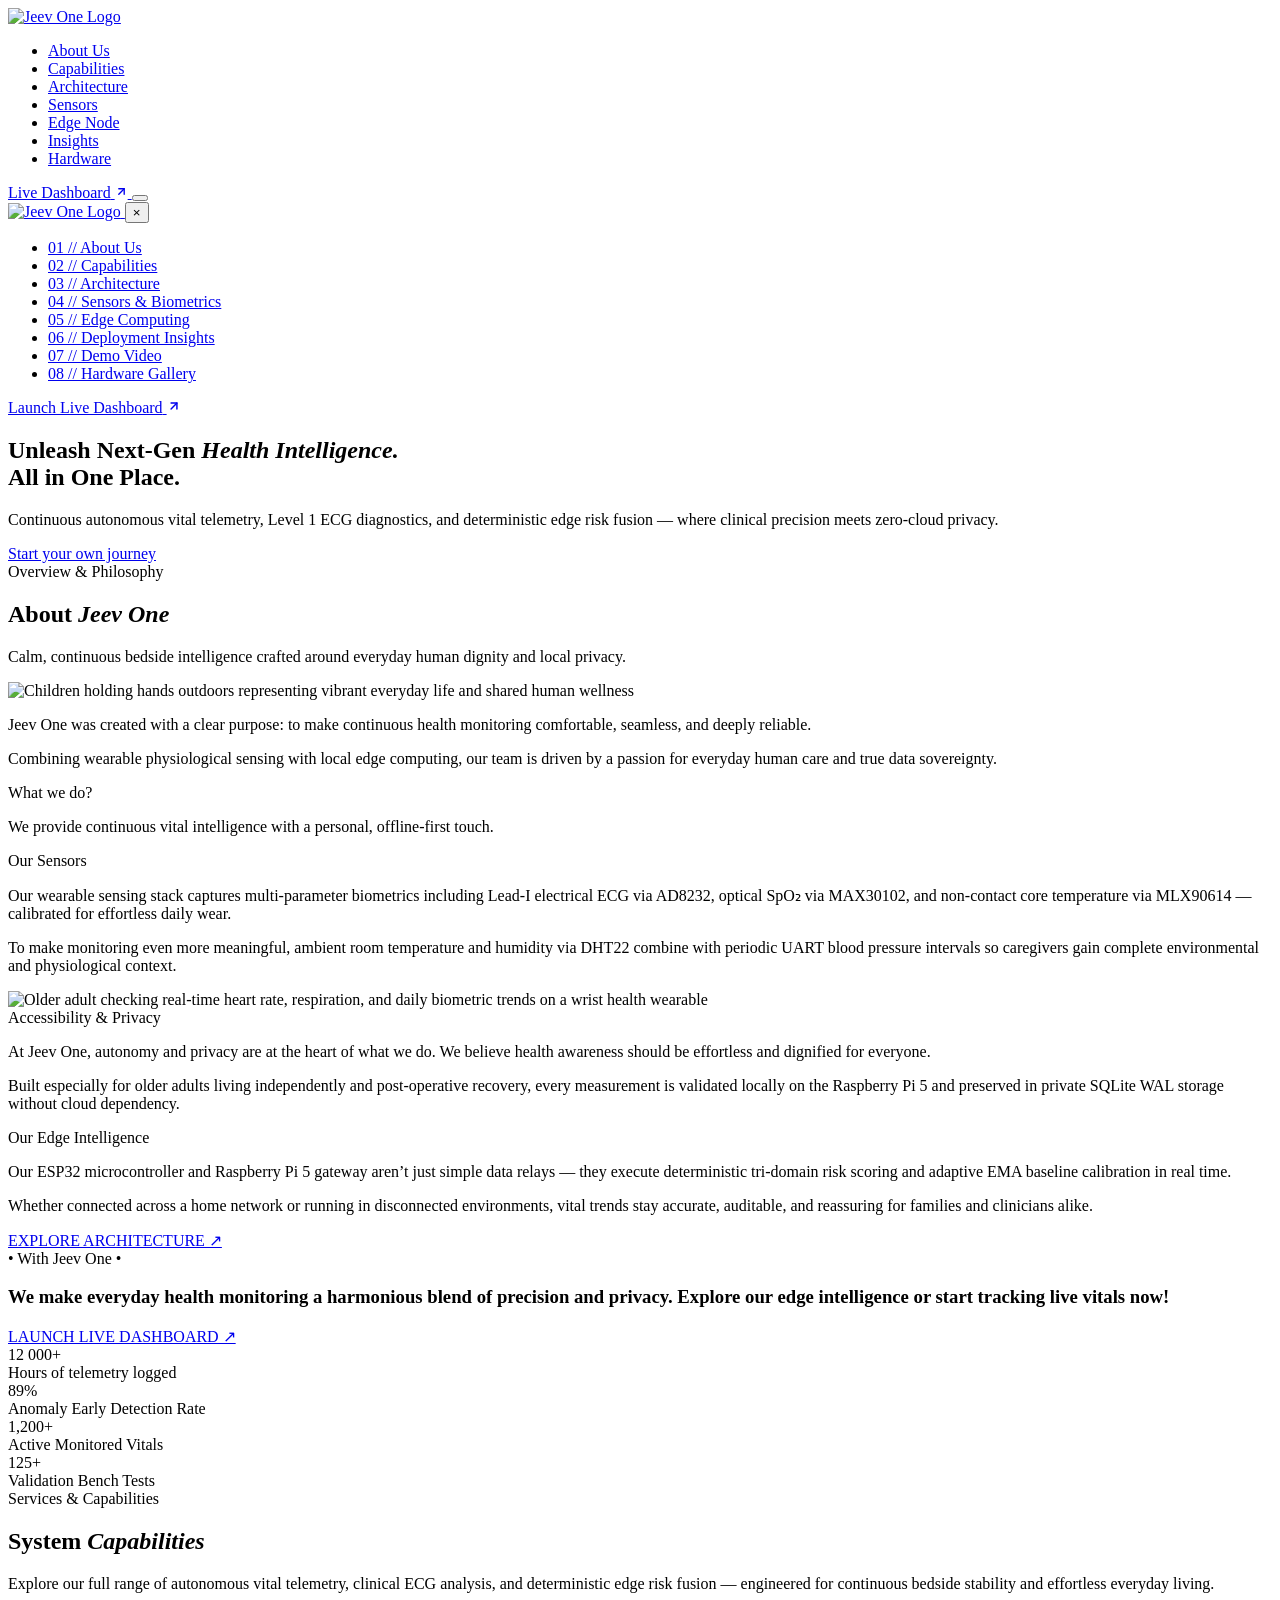
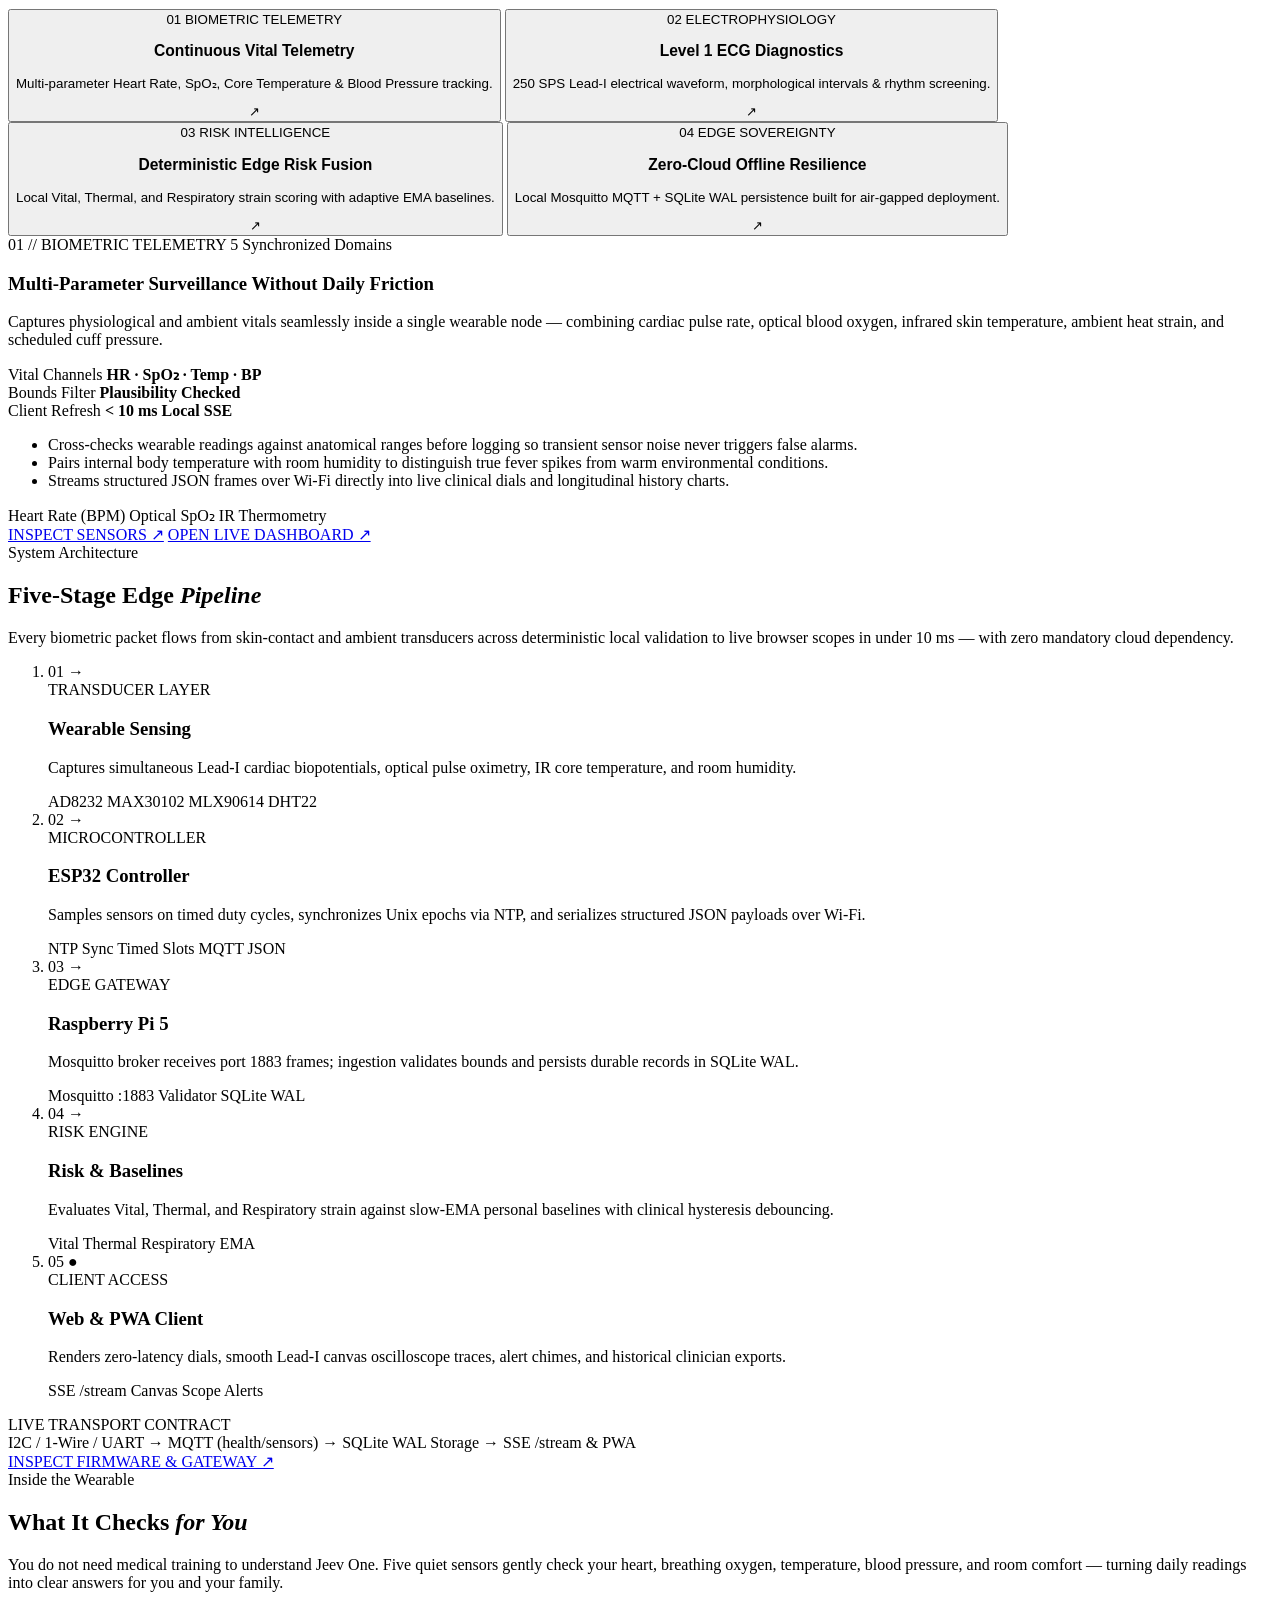
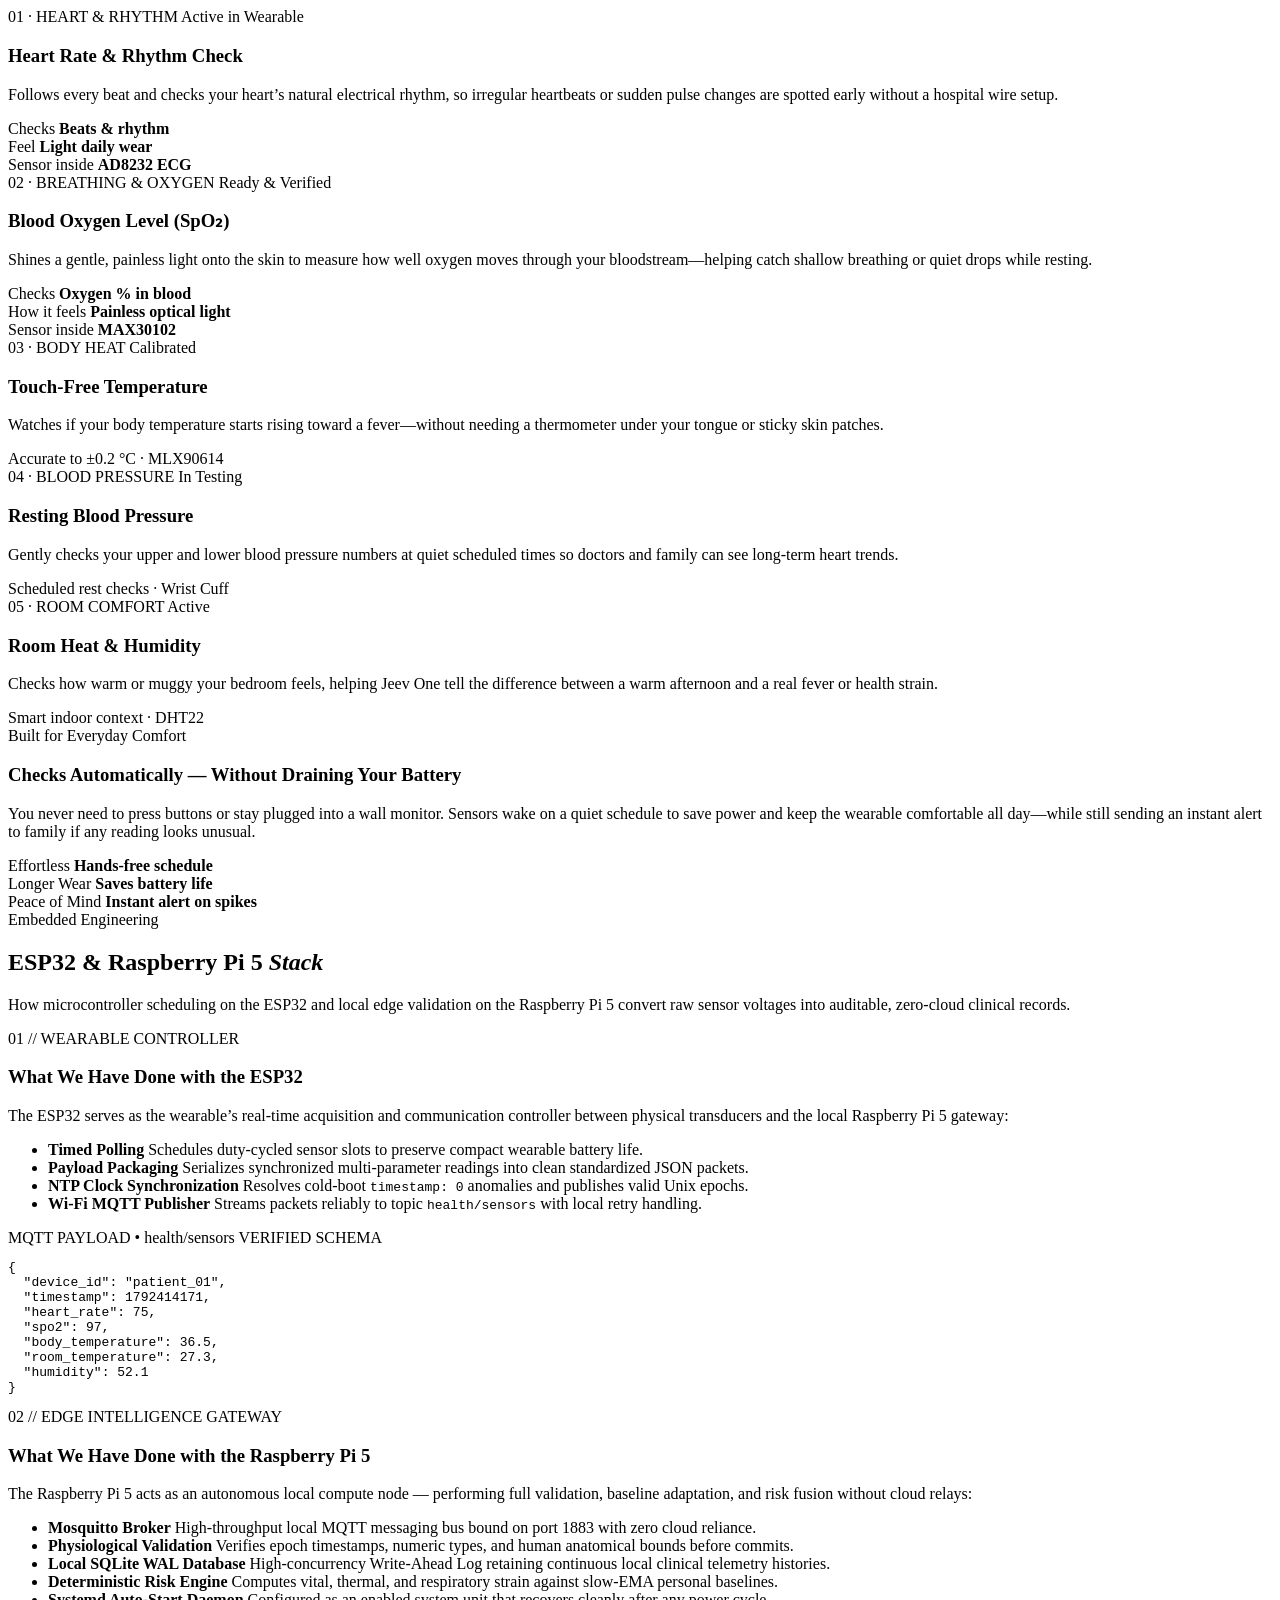
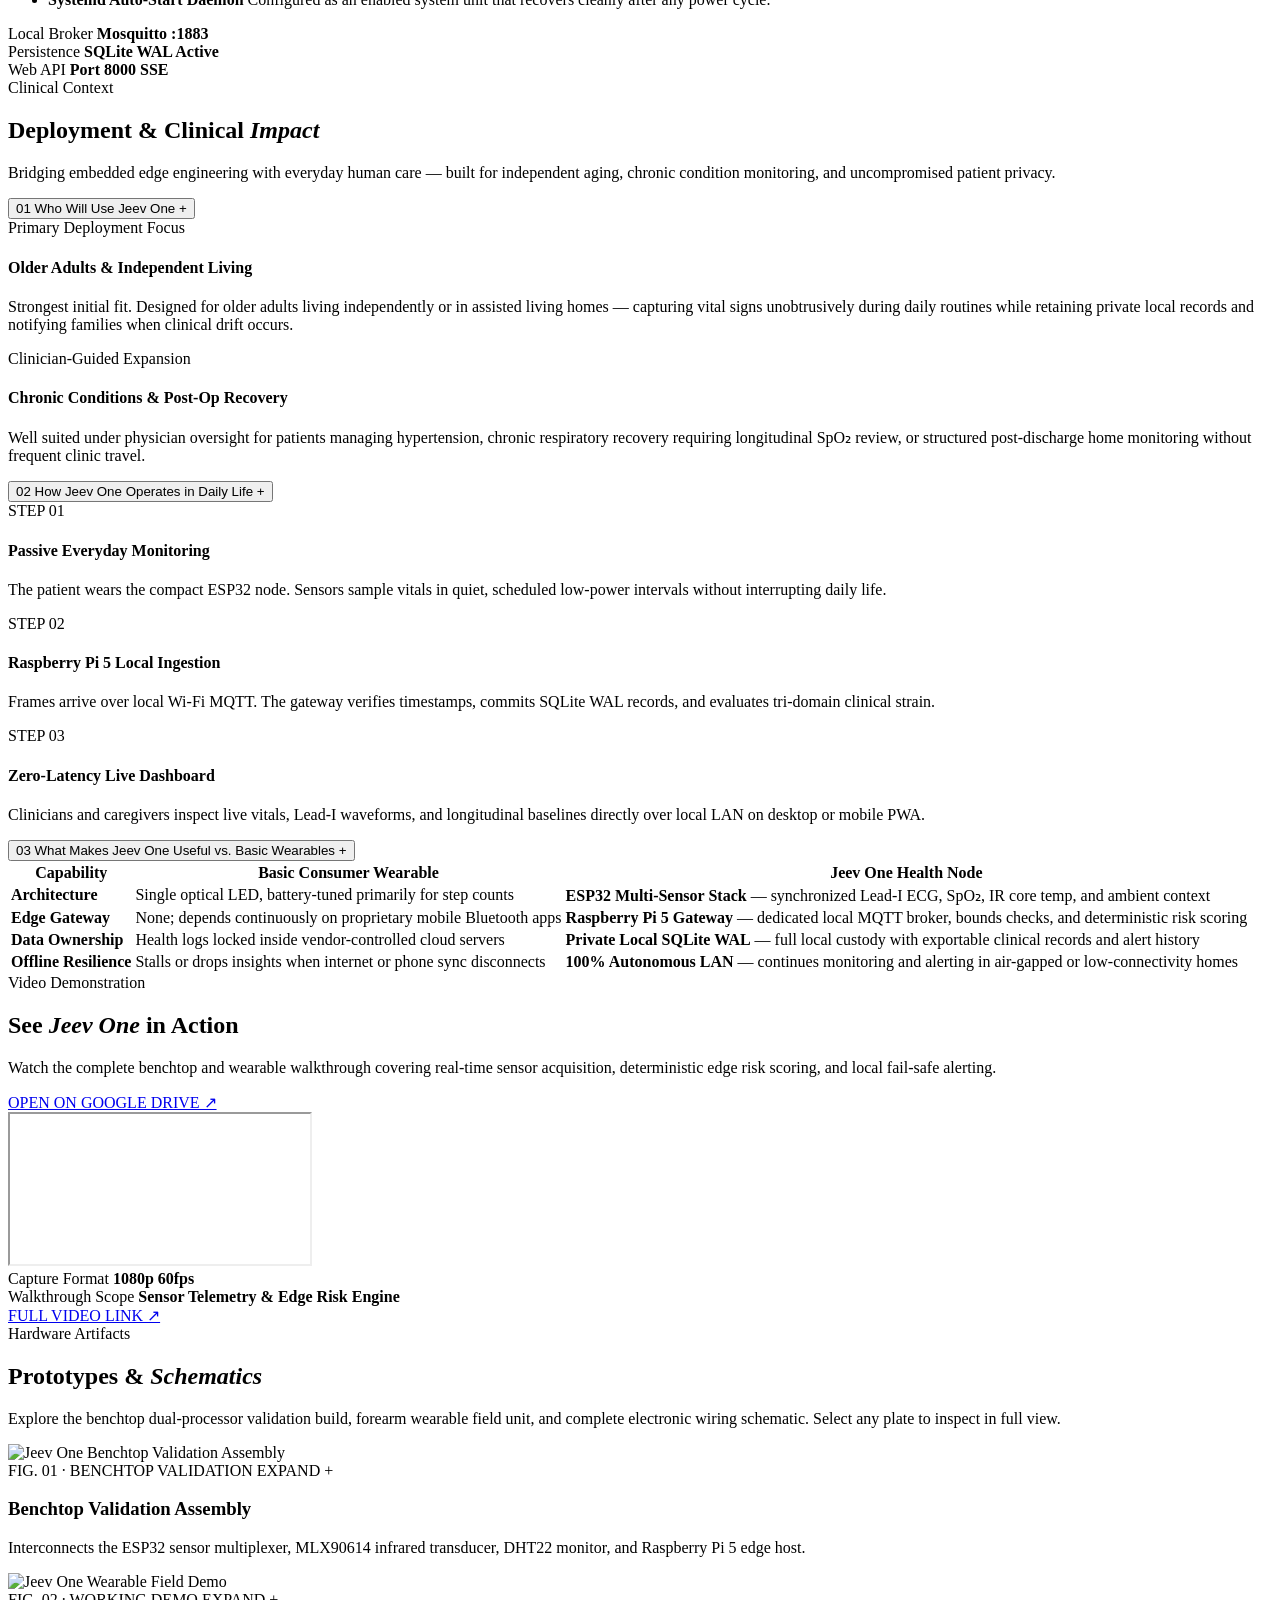
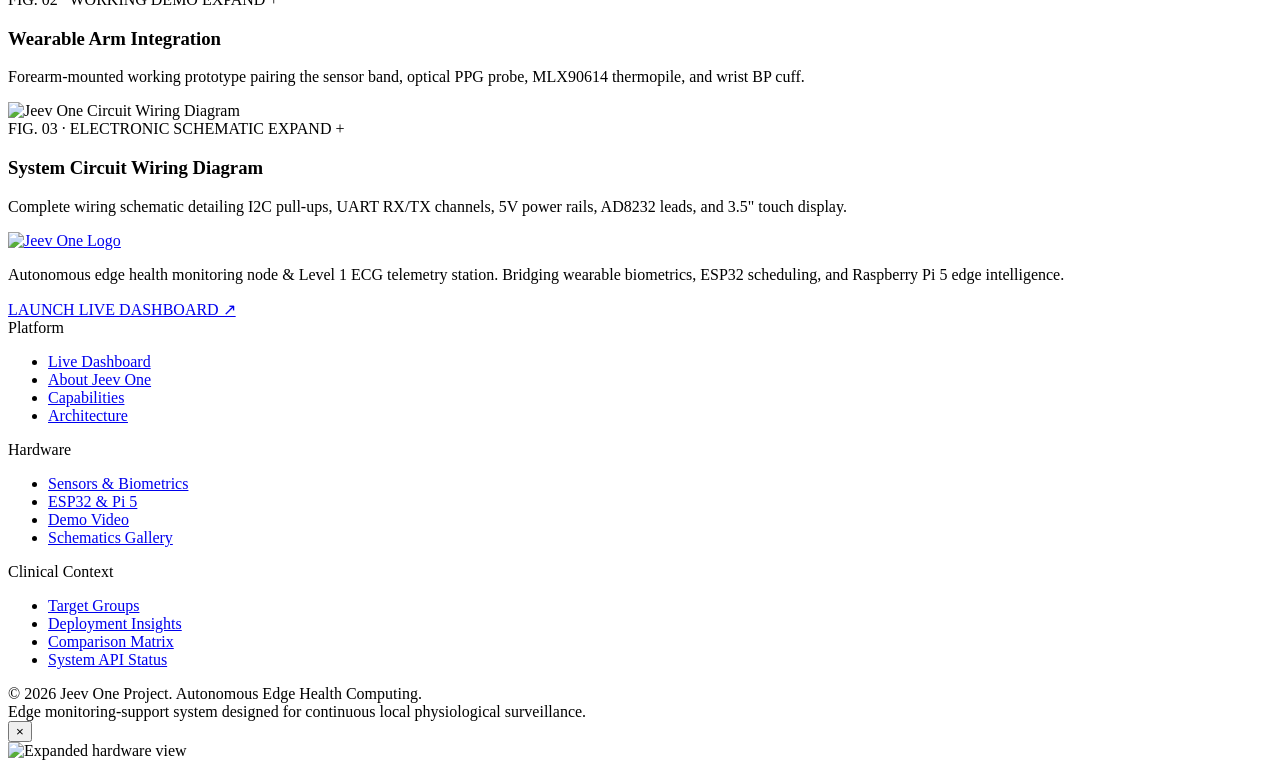
==== dashboard/templates/landing.html @ 9a8bd135 "feat(dashboard): redesign Bento UI, clinical health report engine, and fix QTc/card styling (v3.6)" ====
<!DOCTYPE html>
<html lang="en">
<head>
  <meta charset="UTF-8" />
  <meta name="viewport" content="width=device-width, initial-scale=1.0" />
  <title>Jeev One — Autonomous Edge Health Monitoring &amp; Level 1 ECG Telemetry Node</title>
  <meta name="description" content="Jeev One is an advanced wearable IoT and edge computing health monitoring station providing continuous physiological vitals, Level 1 ECG diagnostics, and deterministic risk fusion." />
  
  <!-- Typography: Newsreader, Plus Jakarta Sans, Inter, JetBrains Mono -->
  <link rel="preconnect" href="https://fonts.googleapis.com" />
  <link rel="preconnect" href="https://fonts.gstatic.com" crossorigin />
  <link href="https://fonts.googleapis.com/css2?family=Inter:wght@300;400;500;600;700;800;900&family=JetBrains+Mono:wght@400;500;600;700&family=Newsreader:ital,opsz,wght@0,6..72,400;0,6..72,500;1,6..72,400;1,6..72,500&family=Plus+Jakarta+Sans:wght@400;500;600;700;800&display=swap" rel="stylesheet" />
  
  <!-- Favicon & PWA App Manifest -->
  <link rel="manifest" href="/manifest.json" />
  <meta name="theme-color" content="#eeece0" />
  <meta name="mobile-web-app-capable" content="yes" />
  <meta name="apple-mobile-web-app-capable" content="yes" />
  <meta name="apple-mobile-web-app-status-bar-style" content="default" />
  <meta name="apple-mobile-web-app-title" content="Jeev One" />
  <link rel="apple-touch-icon" href="/static/icons/apple-touch-icon.png" />
  <link rel="icon" type="image/png" sizes="192x192" href="/static/icons/icon-192x192.png" />
  <link rel="icon" type="image/png" href="/static/images/favicon.png" />

  <link rel="stylesheet" href="/static/css/landing.css?v=10.0.0" />
</head>
<body class="light-theme">

  <!-- ══ Header / Top Navigation Bar ══════════════════════════════════════════ -->
  <header class="site-header" id="site-header">
    <div class="header-container">
      <a href="/" class="brand-link" aria-label="Jeev One Home">
        <img src="/static/images/jeev_one_transparent.png?v=1" alt="Jeev One Logo" class="brand-logo-img" />
      </a>

      <nav class="center-nav" aria-label="Main Navigation">
        <ul class="nav-menu">
          <li><a href="#about" class="nav-item">About Us</a></li>
          <li><a href="#capabilities" class="nav-item">Capabilities</a></li>
          <li><a href="#architecture" class="nav-item">Architecture</a></li>
          <li><a href="#sensors" class="nav-item">Sensors</a></li>
          <li><a href="#edge-system" class="nav-item">Edge Node</a></li>
          <li><a href="#insights" class="nav-item">Insights</a></li>
          <li><a href="#gallery" class="nav-item">Hardware</a></li>
        </ul>
      </nav>

      <div class="header-actions">
        <a href="/dashboard" class="btn-pill-dark header-cta">
          <span>Live Dashboard</span>
          <svg class="pill-arrow" width="13" height="13" viewBox="0 0 24 24" fill="none" stroke="currentColor" stroke-width="2.5" stroke-linecap="round" stroke-linejoin="round"><line x1="7" y1="17" x2="17" y2="7"/><polyline points="7 7 17 7 17 17"/></svg>
        </a>
        <button class="mobile-menu-toggle" id="mobile-menu-toggle" aria-label="Toggle navigation menu" aria-expanded="false">
          <span class="bar"></span>
          <span class="bar"></span>
          <span class="bar"></span>
        </button>
      </div>
    </div>
  </header>

  <!-- Mobile Drawer Menu -->
  <div class="mobile-drawer-backdrop" id="mobile-drawer-backdrop" aria-hidden="true"></div>
  <aside class="mobile-drawer" id="mobile-drawer" aria-label="Mobile Navigation Drawer">
    <div class="drawer-header">
      <a href="/" class="drawer-brand" aria-label="Jeev One Home">
        <img src="/static/images/jeev_one_transparent.png?v=1" alt="Jeev One Logo" class="drawer-logo-img" />
      </a>
      <button class="drawer-close-btn" id="drawer-close-btn" aria-label="Close Navigation Menu">&times;</button>
    </div>
    <div class="drawer-content">
      <ul class="drawer-links">
        <li><a href="#about" class="drawer-link">01 // About Us</a></li>
        <li><a href="#capabilities" class="drawer-link">02 // Capabilities</a></li>
        <li><a href="#architecture" class="drawer-link">03 // Architecture</a></li>
        <li><a href="#sensors" class="drawer-link">04 // Sensors &amp; Biometrics</a></li>
        <li><a href="#edge-system" class="drawer-link">05 // Edge Computing</a></li>
        <li><a href="#insights" class="drawer-link">06 // Deployment Insights</a></li>
        <li><a href="#video" class="drawer-link">07 // Demo Video</a></li>
        <li><a href="#gallery" class="drawer-link">08 // Hardware Gallery</a></li>
      </ul>
      <div class="drawer-cta-box">
        <a href="/dashboard" class="btn-pill-dark drawer-cta-btn">
          <span>Launch Live Dashboard</span>
          <svg width="14" height="14" viewBox="0 0 24 24" fill="none" stroke="currentColor" stroke-width="2.5" stroke-linecap="round" stroke-linejoin="round"><line x1="7" y1="17" x2="17" y2="7"/><polyline points="7 7 17 7 17 17"/></svg>
        </a>
      </div>
    </div>
  </aside>

  <main>
    <!-- ══ Hero Section (Framed Rounded Card Style) ═══════════════════════════ -->
    <section class="hero-frame-section" id="hero">
      <div class="hero-frame-container">
        <div class="hero-card">
          <!-- Background Imagery & Gradient Overlay -->
          <div class="hero-card-bg" style="background-image: url('/static/images/hero-bg.webp');" aria-hidden="true"></div>
          <div class="hero-card-overlay" aria-hidden="true"></div>

          <!-- Hero Centered Content -->
          <div class="hero-center-content">
            <h1 class="hero-headline">
              Unleash Next-Gen <em>Health Intelligence.</em><br />All in One Place.
            </h1>
            <p class="hero-subheadline">
              Continuous autonomous vital telemetry, Level 1 ECG diagnostics, and deterministic edge risk fusion — where clinical precision meets zero-cloud privacy.
            </p>
            <div class="hero-cta-wrap">
              <a href="/dashboard" class="btn-pill-dark hero-main-btn">
                <span>Start your own journey</span>
              </a>
            </div>
          </div>
        </div>
      </div>
    </section>

    <!-- ══ About Section (Warm Editorial Magazine Layout) ═══════════════════ -->
    <section class="about-editorial-section" id="about">
      <div class="section-container">
        
        <!-- 1. Framed Editorial Section Title -->
        <div class="about-section-header">
          <div class="about-header-left">
            <span class="editorial-micro-heading">Overview &amp; Philosophy</span>
            <h2 class="about-display-title">About <em>Jeev One</em></h2>
          </div>
          <p class="about-header-note">
            Calm, continuous bedside intelligence crafted around everyday human dignity and local privacy.
          </p>
        </div>

        <!-- 2. Wide Rounded Lifestyle Photography Banner -->
        <div class="about-banner-placeholder">
          <img src="/static/images/about-big-banner.jpg?v=1" alt="Children holding hands outdoors representing vibrant everyday life and shared human wellness" loading="eager" />
        </div>

        <!-- 3. Asymmetric Split Editorial Lead Row -->
        <div class="about-intro-split">
          <div class="about-intro-left">
            <p class="about-lead-statement">
              Jeev One was created with a clear purpose: to make continuous health monitoring comfortable, seamless, and deeply reliable.
            </p>
          </div>
          <div class="about-intro-right">
            <p class="about-side-note">
              Combining wearable physiological sensing with local edge computing, our team is driven by a passion for everyday human care and true data sovereignty.
            </p>
          </div>
        </div>

        <!-- 4. Calm 3-Column Editorial Grid -->
        <div class="about-editorial-grid">
          
          <!-- Row 1, Col 1 -->
          <div class="about-col">
            <span class="editorial-micro-heading">What we do?</span>
            <p class="editorial-feature-statement">
              We provide continuous vital intelligence with a personal, offline-first touch.
            </p>
          </div>

          <!-- Row 1, Col 2 -->
          <div class="about-col">
            <span class="editorial-micro-heading">Our Sensors</span>
            <p class="editorial-muted-para">
              Our wearable sensing stack captures multi-parameter biometrics including Lead-I electrical ECG via AD8232, optical SpO₂ via MAX30102, and non-contact core temperature via MLX90614 — calibrated for effortless daily wear.
            </p>
            <p class="editorial-muted-para">
              To make monitoring even more meaningful, ambient room temperature and humidity via DHT22 combine with periodic UART blood pressure intervals so caregivers gain complete environmental and physiological context.
            </p>
          </div>

          <!-- Row 1, Col 3: Everyday Wearable Lifestyle Photo -->
          <div class="about-col about-col-media">
            <div class="about-inline-placeholder">
              <img src="/static/images/about-small-banner.jpg?v=1" alt="Older adult checking real-time heart rate, respiration, and daily biometric trends on a wrist health wearable" loading="lazy" />
            </div>
          </div>

          <!-- Row 2, Col 1: Intentional Editorial Whitespace -->
          <div class="about-col about-col-spacer" aria-hidden="true"></div>

          <!-- Row 2, Col 2 -->
          <div class="about-col">
            <span class="editorial-micro-heading">Accessibility &amp; Privacy</span>
            <p class="editorial-strong-para">
              At Jeev One, autonomy and privacy are at the heart of what we do. We believe health awareness should be effortless and dignified for everyone.
            </p>
            <p class="editorial-muted-para">
              Built especially for older adults living independently and post-operative recovery, every measurement is validated locally on the Raspberry Pi 5 and preserved in private SQLite WAL storage without cloud dependency.
            </p>
          </div>

          <!-- Row 2, Col 3 -->
          <div class="about-col">
            <span class="editorial-micro-heading">Our Edge Intelligence</span>
            <p class="editorial-muted-para">
              Our ESP32 microcontroller and Raspberry Pi 5 gateway aren’t just simple data relays — they execute deterministic tri-domain risk scoring and adaptive EMA baseline calibration in real time.
            </p>
            <p class="editorial-muted-para">
              Whether connected across a home network or running in disconnected environments, vital trends stay accurate, auditable, and reassuring for families and clinicians alike.
            </p>
            <a href="#architecture" class="editorial-cta-link">EXPLORE ARCHITECTURE ↗</a>
          </div>

        </div>
      </div>
    </section>

    <!-- ══ Warm Sand Transition & Key Numbers Band ════════════════════════════ -->
    <section class="warm-sand-band">
      <div class="section-container">
        <div class="warm-band-header">
          <span class="warm-band-eyebrow">• With Jeev One •</span>
          <h3 class="warm-band-statement">
            We make everyday health monitoring a harmonious blend of precision and privacy. Explore our edge intelligence or start tracking live vitals now!
          </h3>
          <a href="/dashboard" class="editorial-cta-link center">LAUNCH LIVE DASHBOARD ↗</a>
        </div>

        <div class="facts-grid">
          <div class="fact-col">
            <div class="fact-num">12 000+</div>
            <div class="fact-caption">Hours of telemetry logged</div>
          </div>
          <div class="fact-col">
            <div class="fact-num">89%</div>
            <div class="fact-caption">Anomaly Early Detection Rate</div>
          </div>
          <div class="fact-col">
            <div class="fact-num">1,200+</div>
            <div class="fact-caption">Active Monitored Vitals</div>
          </div>
          <div class="fact-col">
            <div class="fact-num">125+</div>
            <div class="fact-caption">Validation Bench Tests</div>
          </div>
        </div>
      </div>
    </section>

    <!-- ══ Services & Capabilities Section (Warm Alabaster #eeece0) ═════════ -->
    <section class="capabilities-section" id="capabilities">
      <div class="section-container">
        <div class="editorial-section-header">
          <div class="editorial-header-left">
            <span class="editorial-micro-heading">Services &amp; Capabilities</span>
            <h2 class="editorial-display-heading">System <em>Capabilities</em></h2>
          </div>
          <div class="editorial-header-right">
            <p class="editorial-header-copy">
              Explore our full range of autonomous vital telemetry, clinical ECG analysis, and deterministic edge risk fusion — engineered for continuous bedside stability and effortless everyday living.
            </p>
          </div>
        </div>

        <div class="services-editorial-grid">
          <!-- Left Column: Numbered Interactive Selector -->
          <div class="services-index-list" role="tablist" aria-label="Jeev One System Capabilities">
            <button
              type="button"
              class="service-index-item active"
              id="service-tab-0"
              role="tab"
              aria-selected="true"
              aria-controls="service-pane-0"
              data-service-index="0"
            >
              <div class="service-item-meta">
                <span class="service-num">01</span>
                <span class="service-cat">BIOMETRIC TELEMETRY</span>
              </div>
              <div class="service-item-body">
                <h3 class="service-item-title">Continuous Vital Telemetry</h3>
                <p class="service-item-brief">Multi-parameter Heart Rate, SpO₂, Core Temperature &amp; Blood Pressure tracking.</p>
              </div>
              <span class="service-item-arrow" aria-hidden="true">↗</span>
            </button>

            <button
              type="button"
              class="service-index-item"
              id="service-tab-1"
              role="tab"
              aria-selected="false"
              aria-controls="service-pane-1"
              data-service-index="1"
            >
              <div class="service-item-meta">
                <span class="service-num">02</span>
                <span class="service-cat">ELECTROPHYSIOLOGY</span>
              </div>
              <div class="service-item-body">
                <h3 class="service-item-title">Level 1 ECG Diagnostics</h3>
                <p class="service-item-brief">250 SPS Lead-I electrical waveform, morphological intervals &amp; rhythm screening.</p>
              </div>
              <span class="service-item-arrow" aria-hidden="true">↗</span>
            </button>

            <button
              type="button"
              class="service-index-item"
              id="service-tab-2"
              role="tab"
              aria-selected="false"
              aria-controls="service-pane-2"
              data-service-index="2"
            >
              <div class="service-item-meta">
                <span class="service-num">03</span>
                <span class="service-cat">RISK INTELLIGENCE</span>
              </div>
              <div class="service-item-body">
                <h3 class="service-item-title">Deterministic Edge Risk Fusion</h3>
                <p class="service-item-brief">Local Vital, Thermal, and Respiratory strain scoring with adaptive EMA baselines.</p>
              </div>
              <span class="service-item-arrow" aria-hidden="true">↗</span>
            </button>

            <button
              type="button"
              class="service-index-item"
              id="service-tab-3"
              role="tab"
              aria-selected="false"
              aria-controls="service-pane-3"
              data-service-index="3"
            >
              <div class="service-item-meta">
                <span class="service-num">04</span>
                <span class="service-cat">EDGE SOVEREIGNTY</span>
              </div>
              <div class="service-item-body">
                <h3 class="service-item-title">Zero-Cloud Offline Resilience</h3>
                <p class="service-item-brief">Local Mosquitto MQTT + SQLite WAL persistence built for air-gapped deployment.</p>
              </div>
              <span class="service-item-arrow" aria-hidden="true">↗</span>
            </button>
          </div>

          <!-- Right Column: Elevated Warm Ivory Preview Panel -->
          <div class="service-preview-panel">
            <!-- Pane 0: Continuous Vital Telemetry -->
            <div class="service-pane active" id="service-pane-0" role="tabpanel" aria-labelledby="service-tab-0">
              <div class="service-pane-top">
                <span class="service-pane-badge">01 // BIOMETRIC TELEMETRY</span>
                <span class="service-pane-tag">5 Synchronized Domains</span>
              </div>
              <h3 class="service-pane-title">Multi-Parameter Surveillance Without Daily Friction</h3>
              <p class="service-pane-desc">
                Captures physiological and ambient vitals seamlessly inside a single wearable node — combining cardiac pulse rate, optical blood oxygen, infrared skin temperature, ambient heat strain, and scheduled cuff pressure.
              </p>

              <div class="service-metric-strip">
                <div class="service-metric-cell">
                  <span class="metric-label">Vital Channels</span>
                  <strong class="metric-val">HR · SpO₂ · Temp · BP</strong>
                </div>
                <div class="service-metric-cell">
                  <span class="metric-label">Bounds Filter</span>
                  <strong class="metric-val">Plausibility Checked</strong>
                </div>
                <div class="service-metric-cell">
                  <span class="metric-label">Client Refresh</span>
                  <strong class="metric-val">&lt; 10 ms Local SSE</strong>
                </div>
              </div>

              <ul class="service-highlights">
                <li>Cross-checks wearable readings against anatomical ranges before logging so transient sensor noise never triggers false alarms.</li>
                <li>Pairs internal body temperature with room humidity to distinguish true fever spikes from warm environmental conditions.</li>
                <li>Streams structured JSON frames over Wi-Fi directly into live clinical dials and longitudinal history charts.</li>
              </ul>

              <div class="service-pane-footer">
                <div class="service-chip-row">
                  <span class="service-chip">Heart Rate (BPM)</span>
                  <span class="service-chip">Optical SpO₂</span>
                  <span class="service-chip">IR Thermometry</span>
                </div>
                <div class="service-action-links">
                  <a href="#sensors" class="editorial-cta-link">INSPECT SENSORS ↗</a>
                  <a href="/dashboard" class="editorial-cta-link">OPEN LIVE DASHBOARD ↗</a>
                </div>
              </div>
            </div>

            <!-- Pane 1: Level 1 ECG Diagnostics -->
            <div class="service-pane" id="service-pane-1" role="tabpanel" aria-labelledby="service-tab-1" hidden>
              <div class="service-pane-top">
                <span class="service-pane-badge">02 // ELECTROPHYSIOLOGY</span>
                <span class="service-pane-tag">250 SPS Lead-I Capture</span>
              </div>
              <h3 class="service-pane-title">Clinical Lead-I Rhythm &amp; Morphological Analysis</h3>
              <p class="service-pane-desc">
                Samples raw bio-potential voltages via the AD8232 analog front-end at 250 samples per second — enabling beat-to-beat R-peak detection, interval geometry inspection, and arrhythmic irregularity screening.
              </p>

              <div class="service-ecg-visual" aria-label="Decorative Lead-I P-Q-R-S-T electrocardiogram waveform illustration">
                <div class="ecg-visual-meta">
                  <span>LEAD I · 250 SPS REFERENCE MORPHOLOGY</span>
                  <span class="ecg-visual-live">PR · QRS · QTc</span>
                </div>
                <svg class="ecg-svg-trace" viewBox="0 0 640 96" preserveAspectRatio="none" aria-hidden="true">
                  <defs>
                    <pattern id="ecg-warm-grid" width="24" height="24" patternUnits="userSpaceOnUse">
                      <path d="M 24 0 L 0 0 0 24" fill="none" stroke="rgba(38, 44, 29, 0.08)" stroke-width="1" />
                    </pattern>
                  </defs>
                  <rect width="640" height="96" fill="url(#ecg-warm-grid)" rx="8" />
                  <path
                    d="M 0,58 L 42,58 C 48,58 51,49 58,49 C 65,49 68,58 74,58 L 90,58 L 95,64 L 103,14 L 111,76 L 118,58 L 136,58 C 145,58 152,41 163,41 C 174,41 181,58 190,58 L 242,58 C 248,58 251,49 258,49 C 265,49 268,58 274,58 L 290,58 L 295,64 L 303,14 L 311,76 L 318,58 L 336,58 C 345,58 352,41 363,41 C 374,41 381,58 390,58 L 442,58 C 448,58 451,49 458,49 C 465,49 468,58 474,58 L 490,58 L 495,64 L 503,14 L 511,76 L 518,58 L 536,58 C 545,58 552,41 563,41 C 574,41 581,58 590,58 L 640,58"
                    fill="none"
                    stroke="#157835"
                    stroke-width="2.2"
                    stroke-linecap="round"
                    stroke-linejoin="round"
                  />
                </svg>
              </div>

              <ul class="service-highlights">
                <li><strong>Morphological Intervals:</strong> Evaluates PR, QRS complex width, and corrected QTc trends locally on the Raspberry Pi 5.</li>
                <li><strong>High Common-Mode Rejection:</strong> 80 dB CMRR front-end suppresses 50/60 Hz ambient mains hum during daily wear.</li>
                <li><strong>Canvas Oscilloscope:</strong> Streams clean beat buffers directly to the browser canvas scope for clinician inspection.</li>
              </ul>

              <div class="service-pane-footer">
                <div class="service-chip-row">
                  <span class="service-chip">AD8232 Lead-I</span>
                  <span class="service-chip">80 dB CMRR</span>
                  <span class="service-chip">Canvas Scope</span>
                </div>
                <div class="service-action-links">
                  <a href="#sensors" class="editorial-cta-link">SEE AD8232 SPECS ↗</a>
                  <a href="/dashboard" class="editorial-cta-link">OPEN LIVE DASHBOARD ↗</a>
                </div>
              </div>
            </div>

            <!-- Pane 2: Deterministic Edge Risk Fusion -->
            <div class="service-pane" id="service-pane-2" role="tabpanel" aria-labelledby="service-tab-2" hidden>
              <div class="service-pane-top">
                <span class="service-pane-badge">03 // RISK INTELLIGENCE</span>
                <span class="service-pane-tag">Zero Black-Box AI</span>
              </div>
              <h3 class="service-pane-title">Explainable Tri-Domain Scoring &amp; Personal Baselines</h3>
              <p class="service-pane-desc">
                Replaces opaque cloud models with deterministic clinical equations. Vital, Thermal, and Respiratory risk axes combine with an adaptive Exponential Moving Average (α = 0.05) baseline calibrated to each individual.
              </p>

              <div class="service-metric-strip">
                <div class="service-metric-cell">
                  <span class="metric-label">Adaptive Baseline</span>
                  <strong class="metric-val">Slow EMA (α = 0.05)</strong>
                </div>
                <div class="service-metric-cell">
                  <span class="metric-label">Risk Axes</span>
                  <strong class="metric-val">Vital · Heat · Resp</strong>
                </div>
                <div class="service-metric-cell">
                  <span class="metric-label">Debounce Logic</span>
                  <strong class="metric-val">Clinical Hysteresis</strong>
                </div>
              </div>

              <ul class="service-highlights">
                <li>Learns normal resting heart rate, core temperature, and SpO₂ range gradually so deviations stand out clearly.</li>
                <li>Applies clinical hysteresis debouncing to alert state transitions, preventing brief motion artifacts from causing alarm fatigue.</li>
                <li>Every alert leaves an explainable formula trace and timestamped severity change inside the local audit database.</li>
              </ul>

              <div class="service-pane-footer">
                <div class="service-chip-row">
                  <span class="service-chip">Heat Index</span>
                  <span class="service-chip">EMA Baselines</span>
                  <span class="service-chip">Hysteresis</span>
                </div>
                <div class="service-action-links">
                  <a href="#architecture" class="editorial-cta-link">EXPLORE ARCHITECTURE ↗</a>
                  <a href="/dashboard" class="editorial-cta-link">OPEN LIVE DASHBOARD ↗</a>
                </div>
              </div>
            </div>

            <!-- Pane 3: Zero-Cloud Offline Resilience -->
            <div class="service-pane" id="service-pane-3" role="tabpanel" aria-labelledby="service-tab-3" hidden>
              <div class="service-pane-top">
                <span class="service-pane-badge">04 // EDGE SOVEREIGNTY</span>
                <span class="service-pane-tag">100% Autonomous LAN</span>
              </div>
              <h3 class="service-pane-title">Private Local Persistence Built for Air-Gapped Care</h3>
              <p class="service-pane-desc">
                Designed from day one to keep running even when home Wi-Fi drops internet connectivity or power cycles — keeping patient histories private inside local storage under an enabled systemd service.
              </p>

              <div class="service-metric-strip">
                <div class="service-metric-cell">
                  <span class="metric-label">Messaging Bus</span>
                  <strong class="metric-val">Mosquitto :1883</strong>
                </div>
                <div class="service-metric-cell">
                  <span class="metric-label">Storage Engine</span>
                  <strong class="metric-val">SQLite WAL Mode</strong>
                </div>
                <div class="service-metric-cell">
                  <span class="metric-label">Clock Sync</span>
                  <strong class="metric-val">NTP Epoch Validation</strong>
                </div>
              </div>

              <ul class="service-highlights">
                <li>Write-Ahead Log SQLite journaling lets simultaneous dashboard queries and ingestion writes run smoothly without lock stalls.</li>
                <li>ESP32 NTP synchronization + Pi-side epoch guard resolves cold-boot <code>timestamp: 0</code> anomalies before records commit.</li>
                <li>Installable Progressive Web App (PWA) serves dashboards across phones and clinic tablets purely over local Wi-Fi.</li>
              </ul>

              <div class="service-pane-footer">
                <div class="service-chip-row">
                  <span class="service-chip">Mosquitto MQTT</span>
                  <span class="service-chip">SQLite WAL</span>
                  <span class="service-chip">PWA Offline</span>
                </div>
                <div class="service-action-links">
                  <a href="#edge-system" class="editorial-cta-link">INSPECT PI 5 GATEWAY ↗</a>
                  <a href="/dashboard" class="editorial-cta-link">OPEN LIVE DASHBOARD ↗</a>
                </div>
              </div>
            </div>
          </div>
        </div>
      </div>
    </section>

    <!-- ══ Section: Complete System Architecture (Warm Sand #e6e3d2) ══════════ -->
    <section class="arch-editorial-section" id="architecture">
      <div class="section-container">
        <div class="editorial-section-header">
          <div class="editorial-header-left">
            <span class="editorial-micro-heading">System Architecture</span>
            <h2 class="editorial-display-heading">Five-Stage Edge <em>Pipeline</em></h2>
          </div>
          <div class="editorial-header-right">
            <p class="editorial-header-copy">
              Every biometric packet flows from skin-contact and ambient transducers across deterministic local validation to live browser scopes in under 10 ms — with zero mandatory cloud dependency.
            </p>
          </div>
        </div>

        <ol class="arch-flow-grid">
          <!-- Stage 01 -->
          <li class="arch-stage-col">
            <div class="arch-stage-top">
              <span class="arch-stage-num">01</span>
              <span class="arch-stage-arrow" aria-hidden="true">→</span>
            </div>
            <span class="arch-stage-tag">TRANSDUCER LAYER</span>
            <h3 class="arch-stage-title">Wearable Sensing</h3>
            <p class="arch-stage-desc">
              Captures simultaneous Lead-I cardiac biopotentials, optical pulse oximetry, IR core temperature, and room humidity.
            </p>
            <div class="arch-chips-wrap">
              <span class="arch-chip">AD8232</span>
              <span class="arch-chip">MAX30102</span>
              <span class="arch-chip">MLX90614</span>
              <span class="arch-chip">DHT22</span>
            </div>
          </li>

          <!-- Stage 02 -->
          <li class="arch-stage-col">
            <div class="arch-stage-top">
              <span class="arch-stage-num">02</span>
              <span class="arch-stage-arrow" aria-hidden="true">→</span>
            </div>
            <span class="arch-stage-tag">MICROCONTROLLER</span>
            <h3 class="arch-stage-title">ESP32 Controller</h3>
            <p class="arch-stage-desc">
              Samples sensors on timed duty cycles, synchronizes Unix epochs via NTP, and serializes structured JSON payloads over Wi-Fi.
            </p>
            <div class="arch-chips-wrap">
              <span class="arch-chip">NTP Sync</span>
              <span class="arch-chip">Timed Slots</span>
              <span class="arch-chip">MQTT JSON</span>
            </div>
          </li>

          <!-- Stage 03 -->
          <li class="arch-stage-col">
            <div class="arch-stage-top">
              <span class="arch-stage-num">03</span>
              <span class="arch-stage-arrow" aria-hidden="true">→</span>
            </div>
            <span class="arch-stage-tag">EDGE GATEWAY</span>
            <h3 class="arch-stage-title">Raspberry Pi 5</h3>
            <p class="arch-stage-desc">
              Mosquitto broker receives port 1883 frames; ingestion validates bounds and persists durable records in SQLite WAL.
            </p>
            <div class="arch-chips-wrap">
              <span class="arch-chip">Mosquitto :1883</span>
              <span class="arch-chip">Validator</span>
              <span class="arch-chip">SQLite WAL</span>
            </div>
          </li>

          <!-- Stage 04 -->
          <li class="arch-stage-col">
            <div class="arch-stage-top">
              <span class="arch-stage-num">04</span>
              <span class="arch-stage-arrow" aria-hidden="true">→</span>
            </div>
            <span class="arch-stage-tag">RISK ENGINE</span>
            <h3 class="arch-stage-title">Risk &amp; Baselines</h3>
            <p class="arch-stage-desc">
              Evaluates Vital, Thermal, and Respiratory strain against slow-EMA personal baselines with clinical hysteresis debouncing.
            </p>
            <div class="arch-chips-wrap">
              <span class="arch-chip">Vital</span>
              <span class="arch-chip">Thermal</span>
              <span class="arch-chip">Respiratory</span>
              <span class="arch-chip">EMA</span>
            </div>
          </li>

          <!-- Stage 05 -->
          <li class="arch-stage-col arch-stage-terminal">
            <div class="arch-stage-top">
              <span class="arch-stage-num">05</span>
              <span class="arch-stage-end" aria-hidden="true">●</span>
            </div>
            <span class="arch-stage-tag">CLIENT ACCESS</span>
            <h3 class="arch-stage-title">Web &amp; PWA Client</h3>
            <p class="arch-stage-desc">
              Renders zero-latency dials, smooth Lead-I canvas oscilloscope traces, alert chimes, and historical clinician exports.
            </p>
            <div class="arch-chips-wrap">
              <span class="arch-chip">SSE /stream</span>
              <span class="arch-chip">Canvas Scope</span>
              <span class="arch-chip">Alerts</span>
            </div>
          </li>
        </ol>

        <!-- End-to-End Transport Contract Ribbon -->
        <div class="arch-contract-bar">
          <div class="contract-chain">
            <span class="contract-label">LIVE TRANSPORT CONTRACT</span>
            <div class="contract-nodes">
              <span class="contract-node">I2C / 1-Wire / UART</span>
              <span class="contract-sep" aria-hidden="true">→</span>
              <span class="contract-node">MQTT (health/sensors)</span>
              <span class="contract-sep" aria-hidden="true">→</span>
              <span class="contract-node">SQLite WAL Storage</span>
              <span class="contract-sep" aria-hidden="true">→</span>
              <span class="contract-node">SSE /stream &amp; PWA</span>
            </div>
          </div>
          <a href="#edge-system" class="editorial-cta-link contract-cta">INSPECT FIRMWARE &amp; GATEWAY ↗</a>
        </div>
      </div>
    </section>

    <!-- ══ Section: Inside the Wearable / Sensors (Warm Alabaster #eeece0, Simple & Zero Pills) ══ -->
    <section class="sensors-editorial-section" id="sensors">
      <div class="section-container">
        <div class="editorial-section-header">
          <div class="editorial-header-left">
            <span class="editorial-micro-heading">Inside the Wearable</span>
            <h2 class="editorial-display-heading">What It Checks <em>for You</em></h2>
          </div>
          <div class="editorial-header-right">
            <p class="editorial-header-copy">
              You do not need medical training to understand Jeev One. Five quiet sensors gently check your heart, breathing oxygen, temperature, blood pressure, and room comfort — turning daily readings into clear answers for you and your family.
            </p>
          </div>
        </div>

        <!-- 1. Primary Heart & Breathing Pair -->
        <div class="sensors-simple-featured">
          <!-- Heart & Rhythm: Deep Olive-Charcoal -->
          <article class="sensor-simple-card dark">
            <div class="sensor-simple-top">
              <span class="sensor-step-label">01 · HEART &amp; RHYTHM</span>
              <span class="sensor-ready-mark dark">
                <span class="ready-square active" aria-hidden="true"></span>Active in Wearable
              </span>
            </div>
            <h3 class="sensor-simple-title">Heart Rate &amp; Rhythm Check</h3>
            <p class="sensor-simple-desc">
              Follows every beat and checks your heart’s natural electrical rhythm, so irregular heartbeats or sudden pulse changes are spotted early without a hospital wire setup.
            </p>
            <div class="sensor-simple-takeaways">
              <div class="takeaway-cell">
                <span>Checks</span>
                <strong>Beats &amp; rhythm</strong>
              </div>
              <div class="takeaway-cell">
                <span>Feel</span>
                <strong>Light daily wear</strong>
              </div>
              <div class="takeaway-cell">
                <span>Sensor inside</span>
                <strong>AD8232 ECG</strong>
              </div>
            </div>
          </article>

          <!-- Blood Oxygen: Warm Ivory -->
          <article class="sensor-simple-card light">
            <div class="sensor-simple-top">
              <span class="sensor-step-label">02 · BREATHING &amp; OXYGEN</span>
              <span class="sensor-ready-mark light">
                <span class="ready-square active" aria-hidden="true"></span>Ready &amp; Verified
              </span>
            </div>
            <h3 class="sensor-simple-title">Blood Oxygen Level (SpO₂)</h3>
            <p class="sensor-simple-desc">
              Shines a gentle, painless light onto the skin to measure how well oxygen moves through your bloodstream—helping catch shallow breathing or quiet drops while resting.
            </p>
            <div class="sensor-simple-takeaways">
              <div class="takeaway-cell">
                <span>Checks</span>
                <strong>Oxygen % in blood</strong>
              </div>
              <div class="takeaway-cell">
                <span>How it feels</span>
                <strong>Painless optical light</strong>
              </div>
              <div class="takeaway-cell">
                <span>Sensor inside</span>
                <strong>MAX30102</strong>
              </div>
            </div>
          </article>
        </div>

        <!-- 2. Everyday Body, Pressure & Room Trio (Open Editorial Columns) -->
        <div class="sensors-simple-trio">
          <article class="sensor-trio-col">
            <div class="trio-head-row">
              <span class="sensor-step-label">03 · BODY HEAT</span>
              <span class="sensor-ready-mark light"><span class="ready-square active" aria-hidden="true"></span>Calibrated</span>
            </div>
            <h3 class="trio-title">Touch-Free Temperature</h3>
            <p class="trio-desc">
              Watches if your body temperature starts rising toward a fever—without needing a thermometer under your tongue or sticky skin patches.
            </p>
            <div class="trio-foot-note">Accurate to ±0.2 °C · MLX90614</div>
          </article>

          <article class="sensor-trio-col">
            <div class="trio-head-row">
              <span class="sensor-step-label">04 · BLOOD PRESSURE</span>
              <span class="sensor-ready-mark warn"><span class="ready-square warn" aria-hidden="true"></span>In Testing</span>
            </div>
            <h3 class="trio-title">Resting Blood Pressure</h3>
            <p class="trio-desc">
              Gently checks your upper and lower blood pressure numbers at quiet scheduled times so doctors and family can see long-term heart trends.
            </p>
            <div class="trio-foot-note">Scheduled rest checks · Wrist Cuff</div>
          </article>

          <article class="sensor-trio-col">
            <div class="trio-head-row">
              <span class="sensor-step-label">05 · ROOM COMFORT</span>
              <span class="sensor-ready-mark light"><span class="ready-square active" aria-hidden="true"></span>Active</span>
            </div>
            <h3 class="trio-title">Room Heat &amp; Humidity</h3>
            <p class="trio-desc">
              Checks how warm or muggy your bedroom feels, helping Jeev One tell the difference between a warm afternoon and a real fever or health strain.
            </p>
            <div class="trio-foot-note">Smart indoor context · DHT22</div>
          </article>
        </div>

        <!-- 3. Everyday Reassurance Strip -->
        <aside class="battery-reassurance-banner" aria-label="Automatic battery-friendly sensing note">
          <div class="reassurance-copy">
            <span class="editorial-micro-heading">Built for Everyday Comfort</span>
            <h3 class="reassurance-title">Checks Automatically — Without Draining Your Battery</h3>
            <p class="reassurance-desc">
              You never need to press buttons or stay plugged into a wall monitor. Sensors wake on a quiet schedule to save power and keep the wearable comfortable all day—while still sending an instant alert to family if any reading looks unusual.
            </p>
          </div>
          <div class="reassurance-points">
            <div class="reassurance-cell">
              <span>Effortless</span>
              <strong>Hands-free schedule</strong>
            </div>
            <div class="reassurance-cell">
              <span>Longer Wear</span>
              <strong>Saves battery life</strong>
            </div>
            <div class="reassurance-cell">
              <span>Peace of Mind</span>
              <strong>Instant alert on spikes</strong>
            </div>
          </div>
        </aside>
      </div>
    </section>

    <!-- ══ Section: Embedded & Edge Engineering (Warm Sand #e6e3d2) ═══════════ -->
    <section class="edge-editorial-section" id="edge-system">
      <div class="section-container">
        <div class="editorial-section-header">
          <div class="editorial-header-left">
            <span class="editorial-micro-heading">Embedded Engineering</span>
            <h2 class="editorial-display-heading">ESP32 &amp; Raspberry Pi 5 <em>Stack</em></h2>
          </div>
          <div class="editorial-header-right">
            <p class="editorial-header-copy">
              How microcontroller scheduling on the ESP32 and local edge validation on the Raspberry Pi 5 convert raw sensor voltages into auditable, zero-cloud clinical records.
            </p>
          </div>
        </div>

        <div class="edge-editorial-grid">
          <!-- Left Panel: ESP32 Controller -->
          <div class="edge-editorial-panel">
            <div class="edge-panel-head">
              <span class="edge-card-tag">01 // WEARABLE CONTROLLER</span>
              <h3 class="edge-card-title">What We Have Done with the ESP32</h3>
              <p class="edge-card-desc">
                The ESP32 serves as the wearable’s real-time acquisition and communication controller between physical transducers and the local Raspberry Pi 5 gateway:
              </p>
            </div>

            <ul class="edge-ledger-list">
              <li>
                <strong>Timed Polling</strong>
                <span>Schedules duty-cycled sensor slots to preserve compact wearable battery life.</span>
              </li>
              <li>
                <strong>Payload Packaging</strong>
                <span>Serializes synchronized multi-parameter readings into clean standardized JSON packets.</span>
              </li>
              <li>
                <strong>NTP Clock Synchronization</strong>
                <span>Resolves cold-boot <code>timestamp: 0</code> anomalies and publishes valid Unix epochs.</span>
              </li>
              <li>
                <strong>Wi-Fi MQTT Publisher</strong>
                <span>Streams packets reliably to topic <code>health/sensors</code> with local retry handling.</span>
              </li>
            </ul>

            <div class="code-box-clean">
              <div class="code-header">
                <span>MQTT PAYLOAD • health/sensors</span>
                <span class="code-schema-tag">VERIFIED SCHEMA</span>
              </div>
              <pre><code>{
  <span class="k">"device_id"</span>: <span class="s">"patient_01"</span>,
  <span class="k">"timestamp"</span>: <span class="n">1792414171</span>,
  <span class="k">"heart_rate"</span>: <span class="n">75</span>,
  <span class="k">"spo2"</span>: <span class="n">97</span>,
  <span class="k">"body_temperature"</span>: <span class="n">36.5</span>,
  <span class="k">"room_temperature"</span>: <span class="n">27.3</span>,
  <span class="k">"humidity"</span>: <span class="n">52.1</span>
}</code></pre>
            </div>
          </div>

          <!-- Right Panel: Raspberry Pi 5 Gateway -->
          <div class="edge-editorial-panel">
            <div class="edge-panel-head">
              <span class="edge-card-tag">02 // EDGE INTELLIGENCE GATEWAY</span>
              <h3 class="edge-card-title">What We Have Done with the Raspberry Pi 5</h3>
              <p class="edge-card-desc">
                The Raspberry Pi 5 acts as an autonomous local compute node — performing full validation, baseline adaptation, and risk fusion without cloud relays:
              </p>
            </div>

            <ul class="edge-ledger-list">
              <li>
                <strong>Mosquitto Broker</strong>
                <span>High-throughput local MQTT messaging bus bound on port 1883 with zero cloud reliance.</span>
              </li>
              <li>
                <strong>Physiological Validation</strong>
                <span>Verifies epoch timestamps, numeric types, and human anatomical bounds before commits.</span>
              </li>
              <li>
                <strong>Local SQLite WAL Database</strong>
                <span>High-concurrency Write-Ahead Log retaining continuous local clinical telemetry histories.</span>
              </li>
              <li>
                <strong>Deterministic Risk Engine</strong>
                <span>Computes vital, thermal, and respiratory strain against slow-EMA personal baselines.</span>
              </li>
              <li>
                <strong>Systemd Auto-Start Daemon</strong>
                <span>Configured as an enabled system unit that recovers cleanly after any power cycle.</span>
              </li>
            </ul>

            <div class="edge-runtime-strip" aria-label="Edge gateway runtime services">
              <div class="runtime-cell">
                <span class="runtime-label"><span class="status-square" aria-hidden="true"></span> Local Broker</span>
                <strong class="runtime-value">Mosquitto :1883</strong>
              </div>
              <div class="runtime-cell">
                <span class="runtime-label"><span class="status-square" aria-hidden="true"></span> Persistence</span>
                <strong class="runtime-value">SQLite WAL Active</strong>
              </div>
              <div class="runtime-cell">
                <span class="runtime-label"><span class="status-square" aria-hidden="true"></span> Web API</span>
                <strong class="runtime-value">Port 8000 SSE</strong>
              </div>
            </div>
          </div>
        </div>
      </div>
    </section>

    <!-- ══ Section: Platform & Deployment Insights (Warm Alabaster #eeece0) ══ -->
    <section class="insights-editorial-section" id="insights">
      <div class="section-container">
        <div class="editorial-section-header">
          <div class="editorial-header-left">
            <span class="editorial-micro-heading">Clinical Context</span>
            <h2 class="editorial-display-heading">Deployment &amp; Clinical <em>Impact</em></h2>
          </div>
          <div class="editorial-header-right">
            <p class="editorial-header-copy">
              Bridging embedded edge engineering with everyday human care — built for independent aging, chronic condition monitoring, and uncompromised patient privacy.
            </p>
          </div>
        </div>

        <div class="editorial-accordion" id="platform-accordion">
          <!-- Item 01: WHO WILL USE -->
          <div class="editorial-accordion-item" data-accordion="0">
            <button class="accordion-trigger" type="button" aria-expanded="false">
              <span class="accordion-trigger-num">01</span>
              <span class="accordion-trigger-title">Who Will Use Jeev One</span>
              <span class="accordion-icon" aria-hidden="true">+</span>
            </button>
            <div class="accordion-panel">
              <div class="accordion-panel-inner">
                <div class="insight-two-col">
                  <div class="insight-block">
                    <span class="editorial-micro-heading">Primary Deployment Focus</span>
                    <h4>Older Adults &amp; Independent Living</h4>
                    <p>
                      Strongest initial fit. Designed for older adults living independently or in assisted living homes — capturing vital signs unobtrusively during daily routines while retaining private local records and notifying families when clinical drift occurs.
                    </p>
                  </div>
                  <div class="insight-block insight-block-divider">
                    <span class="editorial-micro-heading">Clinician-Guided Expansion</span>
                    <h4>Chronic Conditions &amp; Post-Op Recovery</h4>
                    <p>
                      Well suited under physician oversight for patients managing hypertension, chronic respiratory recovery requiring longitudinal SpO₂ review, or structured post-discharge home monitoring without frequent clinic travel.
                    </p>
                  </div>
                </div>
              </div>
            </div>
          </div>

          <!-- Item 02: HOW JEEV ONE OPERATES -->
          <div class="editorial-accordion-item" data-accordion="1">
            <button class="accordion-trigger" type="button" aria-expanded="false">
              <span class="accordion-trigger-num">02</span>
              <span class="accordion-trigger-title">How Jeev One Operates in Daily Life</span>
              <span class="accordion-icon" aria-hidden="true">+</span>
            </button>
            <div class="accordion-panel">
              <div class="accordion-panel-inner">
                <div class="workflow-three-col">
                  <div class="workflow-step-col">
                    <span class="workflow-step-code">STEP 01</span>
                    <h4>Passive Everyday Monitoring</h4>
                    <p>
                      The patient wears the compact ESP32 node. Sensors sample vitals in quiet, scheduled low-power intervals without interrupting daily life.
                    </p>
                  </div>
                  <div class="workflow-step-col">
                    <span class="workflow-step-code">STEP 02</span>
                    <h4>Raspberry Pi 5 Local Ingestion</h4>
                    <p>
                      Frames arrive over local Wi-Fi MQTT. The gateway verifies timestamps, commits SQLite WAL records, and evaluates tri-domain clinical strain.
                    </p>
                  </div>
                  <div class="workflow-step-col">
                    <span class="workflow-step-code">STEP 03</span>
                    <h4>Zero-Latency Live Dashboard</h4>
                    <p>
                      Clinicians and caregivers inspect live vitals, Lead-I waveforms, and longitudinal baselines directly over local LAN on desktop or mobile PWA.
                    </p>
                  </div>
                </div>
              </div>
            </div>
          </div>

          <!-- Item 03: COMPARISON MATRIX -->
          <div class="editorial-accordion-item" data-accordion="2">
            <button class="accordion-trigger" type="button" aria-expanded="false">
              <span class="accordion-trigger-num">03</span>
              <span class="accordion-trigger-title">What Makes Jeev One Useful vs. Basic Wearables</span>
              <span class="accordion-icon" aria-hidden="true">+</span>
            </button>
            <div class="accordion-panel">
              <div class="accordion-panel-inner">
                <div class="table-wrap-clean">
                  <table class="clean-comp-table">
                    <thead>
                      <tr>
                        <th>Capability</th>
                        <th>Basic Consumer Wearable</th>
                        <th class="highlight-col">Jeev One Health Node</th>
                      </tr>
                    </thead>
                    <tbody>
                      <tr>
                        <td><strong>Architecture</strong></td>
                        <td>Single optical LED, battery-tuned primarily for step counts</td>
                        <td class="highlight-col">
                          <strong class="comp-lead">ESP32 Multi-Sensor Stack</strong> — synchronized Lead-I ECG, SpO₂, IR core temp, and ambient context
                        </td>
                      </tr>
                      <tr>
                        <td><strong>Edge Gateway</strong></td>
                        <td>None; depends continuously on proprietary mobile Bluetooth apps</td>
                        <td class="highlight-col">
                          <strong class="comp-lead">Raspberry Pi 5 Gateway</strong> — dedicated local MQTT broker, bounds checks, and deterministic risk scoring
                        </td>
                      </tr>
                      <tr>
                        <td><strong>Data Ownership</strong></td>
                        <td>Health logs locked inside vendor-controlled cloud servers</td>
                        <td class="highlight-col">
                          <strong class="comp-lead">Private Local SQLite WAL</strong> — full local custody with exportable clinical records and alert history
                        </td>
                      </tr>
                      <tr>
                        <td><strong>Offline Resilience</strong></td>
                        <td>Stalls or drops insights when internet or phone sync disconnects</td>
                        <td class="highlight-col">
                          <strong class="comp-lead">100% Autonomous LAN</strong> — continues monitoring and alerting in air-gapped or low-connectivity homes
                        </td>
                      </tr>
                    </tbody>
                  </table>
                </div>
              </div>
            </div>
          </div>
        </div>
      </div>
    </section>

    <!-- ══ Section: Prototype Demo Video (Warm Sand #e6e3d2) ══════════════════ -->
    <section class="video-editorial-section" id="video">
      <div class="section-container">
        <div class="editorial-section-header">
          <div class="editorial-header-left">
            <span class="editorial-micro-heading">Video Demonstration</span>
            <h2 class="editorial-display-heading">See <em>Jeev One</em> in Action</h2>
          </div>
          <div class="editorial-header-right">
            <p class="editorial-header-copy">
              Watch the complete benchtop and wearable walkthrough covering real-time sensor acquisition, deterministic edge risk scoring, and local fail-safe alerting.
            </p>
            <a href="https://drive.google.com/file/d/1C6Xry7zICzCy3FXPjTBZhnT55SCDWpd6/view?usp=drive_link" target="_blank" rel="noopener noreferrer" class="editorial-cta-link header-cta-inline">
              OPEN ON GOOGLE DRIVE ↗
            </a>
          </div>
        </div>

        <div class="video-editorial-frame">
          <div class="video-embed-box">
            <iframe
              id="demo-video-iframe"
              class="video-iframe"
              src="https://drive.google.com/file/d/1C6Xry7zICzCy3FXPjTBZhnT55SCDWpd6/preview"
              allow="autoplay; encrypted-media; fullscreen"
              allowfullscreen
              loading="lazy"
              title="Jeev One Prototype Demonstration Video"
            ></iframe>
          </div>
          <div class="video-meta-strip">
            <div class="video-meta-cell">
              <span class="video-meta-label">Capture Format</span>
              <strong>1080p 60fps</strong>
            </div>
            <div class="video-meta-cell">
              <span class="video-meta-label">Walkthrough Scope</span>
              <strong>Sensor Telemetry &amp; Edge Risk Engine</strong>
            </div>
            <div class="video-meta-cell video-meta-action">
              <a href="https://drive.google.com/file/d/1C6Xry7zICzCy3FXPjTBZhnT55SCDWpd6/view?usp=drive_link" target="_blank" rel="noopener noreferrer" class="editorial-cta-link">
                FULL VIDEO LINK ↗
              </a>
            </div>
          </div>
        </div>
      </div>
    </section>

    <!-- ══ Section: Hardware & Schematics Gallery (Warm Alabaster #eeece0) ═════ -->
    <section class="gallery-editorial-section" id="gallery">
      <div class="section-container">
        <div class="editorial-section-header">
          <div class="editorial-header-left">
            <span class="editorial-micro-heading">Hardware Artifacts</span>
            <h2 class="editorial-display-heading">Prototypes &amp; <em>Schematics</em></h2>
          </div>
          <div class="editorial-header-right">
            <p class="editorial-header-copy">
              Explore the benchtop dual-processor validation build, forearm wearable field unit, and complete electronic wiring schematic. Select any plate to inspect in full view.
            </p>
          </div>
        </div>

        <div class="gallery-editorial-grid">
          <!-- Plate 01: Benchtop Assembly -->
          <article class="gallery-editorial-card" data-full="/static/images/prototype1.webp" data-title="Jeev One Benchtop Validation Assembly" data-desc="Dual-processor edge assembly connecting the ESP32 biometric acquisition node with Raspberry Pi 5 telemetry host and breadboard sensor array." tabindex="0" role="button" aria-label="Expand Benchtop Validation Assembly">
            <div class="gallery-plate-frame">
              <img src="/static/images/prototype1.webp" alt="Jeev One Benchtop Validation Assembly" loading="lazy" />
            </div>
            <div class="gallery-plate-meta">
              <span class="gallery-fig-tag">FIG. 01 · BENCHTOP VALIDATION</span>
              <span class="gallery-expand-cue" aria-hidden="true">EXPAND +</span>
            </div>
            <h3 class="gallery-plate-title">Benchtop Validation Assembly</h3>
            <p class="gallery-plate-desc">
              Interconnects the ESP32 sensor multiplexer, MLX90614 infrared transducer, DHT22 monitor, and Raspberry Pi 5 edge host.
            </p>
          </article>

          <!-- Plate 02: Wearable Arm Integration -->
          <article class="gallery-editorial-card" data-full="/static/images/prototype3.webp" data-title="Jeev One Wearable Field Demo" data-desc="Forearm-mounted working prototype demonstrating concurrent acquisition of blood pressure, SpO2, heart rate, skin temperature, and environmental heat strain." tabindex="0" role="button" aria-label="Expand Wearable Arm Integration">
            <div class="gallery-plate-frame">
              <img src="/static/images/prototype3.webp" alt="Jeev One Wearable Field Demo" loading="lazy" />
            </div>
            <div class="gallery-plate-meta">
              <span class="gallery-fig-tag">FIG. 02 · WORKING DEMO</span>
              <span class="gallery-expand-cue" aria-hidden="true">EXPAND +</span>
            </div>
            <h3 class="gallery-plate-title">Wearable Arm Integration</h3>
            <p class="gallery-plate-desc">
              Forearm-mounted working prototype pairing the sensor band, optical PPG probe, MLX90614 thermopile, and wrist BP cuff.
            </p>
          </article>

          <!-- Plate 03: System Circuit Wiring Diagram -->
          <article class="gallery-editorial-card" data-full="/static/images/circuit_diagram.webp?v=3" data-title="Jeev One Circuit &amp; Schematic Diagram" data-desc="Complete electronic schematic depicting I2C, UART, 1-Wire, and GPIO signal routing to ESP32, AD8232 ECG sensor, and Raspberry Pi 5 with 3.5-inch touch LCD." tabindex="0" role="button" aria-label="Expand System Circuit Wiring Diagram">
            <div class="gallery-plate-frame">
              <img src="/static/images/circuit_diagram.webp?v=3" alt="Jeev One Circuit Wiring Diagram" loading="lazy" />
            </div>
            <div class="gallery-plate-meta">
              <span class="gallery-fig-tag">FIG. 03 · ELECTRONIC SCHEMATIC</span>
              <span class="gallery-expand-cue" aria-hidden="true">EXPAND +</span>
            </div>
            <h3 class="gallery-plate-title">System Circuit Wiring Diagram</h3>
            <p class="gallery-plate-desc">
              Complete wiring schematic detailing I2C pull-ups, UART RX/TX channels, 5V power rails, AD8232 leads, and 3.5&quot; touch display.
            </p>
          </article>
        </div>
      </div>
    </section>

  </main>

  <!-- ══ Editorial Footer (Warm Sand #e6e3d2) ════════════════════════════════ -->
  <footer class="site-footer">
    <div class="section-container">
      <div class="footer-top-row">
        <div class="footer-brand-col">
          <a href="/" class="brand-link" aria-label="Jeev One Home">
            <img src="/static/images/jeev_one_transparent.png?v=1" alt="Jeev One Logo" class="brand-logo-img" />
          </a>
          <p class="footer-tagline">
            Autonomous edge health monitoring node &amp; Level 1 ECG telemetry station. Bridging wearable biometrics, ESP32 scheduling, and Raspberry Pi 5 edge intelligence.
          </p>
          <a href="/dashboard" class="editorial-cta-link">LAUNCH LIVE DASHBOARD ↗</a>
        </div>

        <div class="footer-nav-col">
          <div class="editorial-micro-heading footer-col-heading">Platform</div>
          <ul class="footer-links">
            <li><a href="/dashboard">Live Dashboard</a></li>
            <li><a href="#about">About Jeev One</a></li>
            <li><a href="#capabilities">Capabilities</a></li>
            <li><a href="#architecture">Architecture</a></li>
          </ul>
        </div>

        <div class="footer-nav-col">
          <div class="editorial-micro-heading footer-col-heading">Hardware</div>
          <ul class="footer-links">
            <li><a href="#sensors">Sensors &amp; Biometrics</a></li>
            <li><a href="#edge-system">ESP32 &amp; Pi 5</a></li>
            <li><a href="#video">Demo Video</a></li>
            <li><a href="#gallery">Schematics Gallery</a></li>
          </ul>
        </div>

        <div class="footer-nav-col">
          <div class="editorial-micro-heading footer-col-heading">Clinical Context</div>
          <ul class="footer-links">
            <li><a href="#insights">Target Groups</a></li>
            <li><a href="#insights">Deployment Insights</a></li>
            <li><a href="#insights">Comparison Matrix</a></li>
            <li><a href="/api/health">System API Status</a></li>
          </ul>
        </div>
      </div>

      <div class="footer-bottom-row">
        <div class="footer-copy">© 2026 Jeev One Project. Autonomous Edge Health Computing.</div>
        <div class="footer-disclaimer">Edge monitoring-support system designed for continuous local physiological surveillance.</div>
      </div>
    </div>
  </footer>

  <!-- ══ Lightbox Modal for Gallery Images ════════════════════════════════════ -->
  <div id="gallery-lightbox" class="gallery-lightbox" aria-hidden="true" role="dialog" aria-modal="true">
    <div class="lightbox-backdrop" id="lightbox-backdrop"></div>
    <div class="lightbox-dialog">
      <button class="lightbox-close-btn" id="lightbox-close-btn" aria-label="Close expanded view">&times;</button>
      <div class="lightbox-image-wrap">
        <img id="lightbox-img" src="" alt="Expanded hardware view">
      </div>
      <div class="lightbox-details">
        <h4 id="lightbox-title" class="lightbox-title"></h4>
        <p id="lightbox-desc" class="lightbox-desc"></p>
      </div>
    </div>
  </div>

  <script src="/static/js/landing.js?v=9.0.0"></script>
</body>
</html>
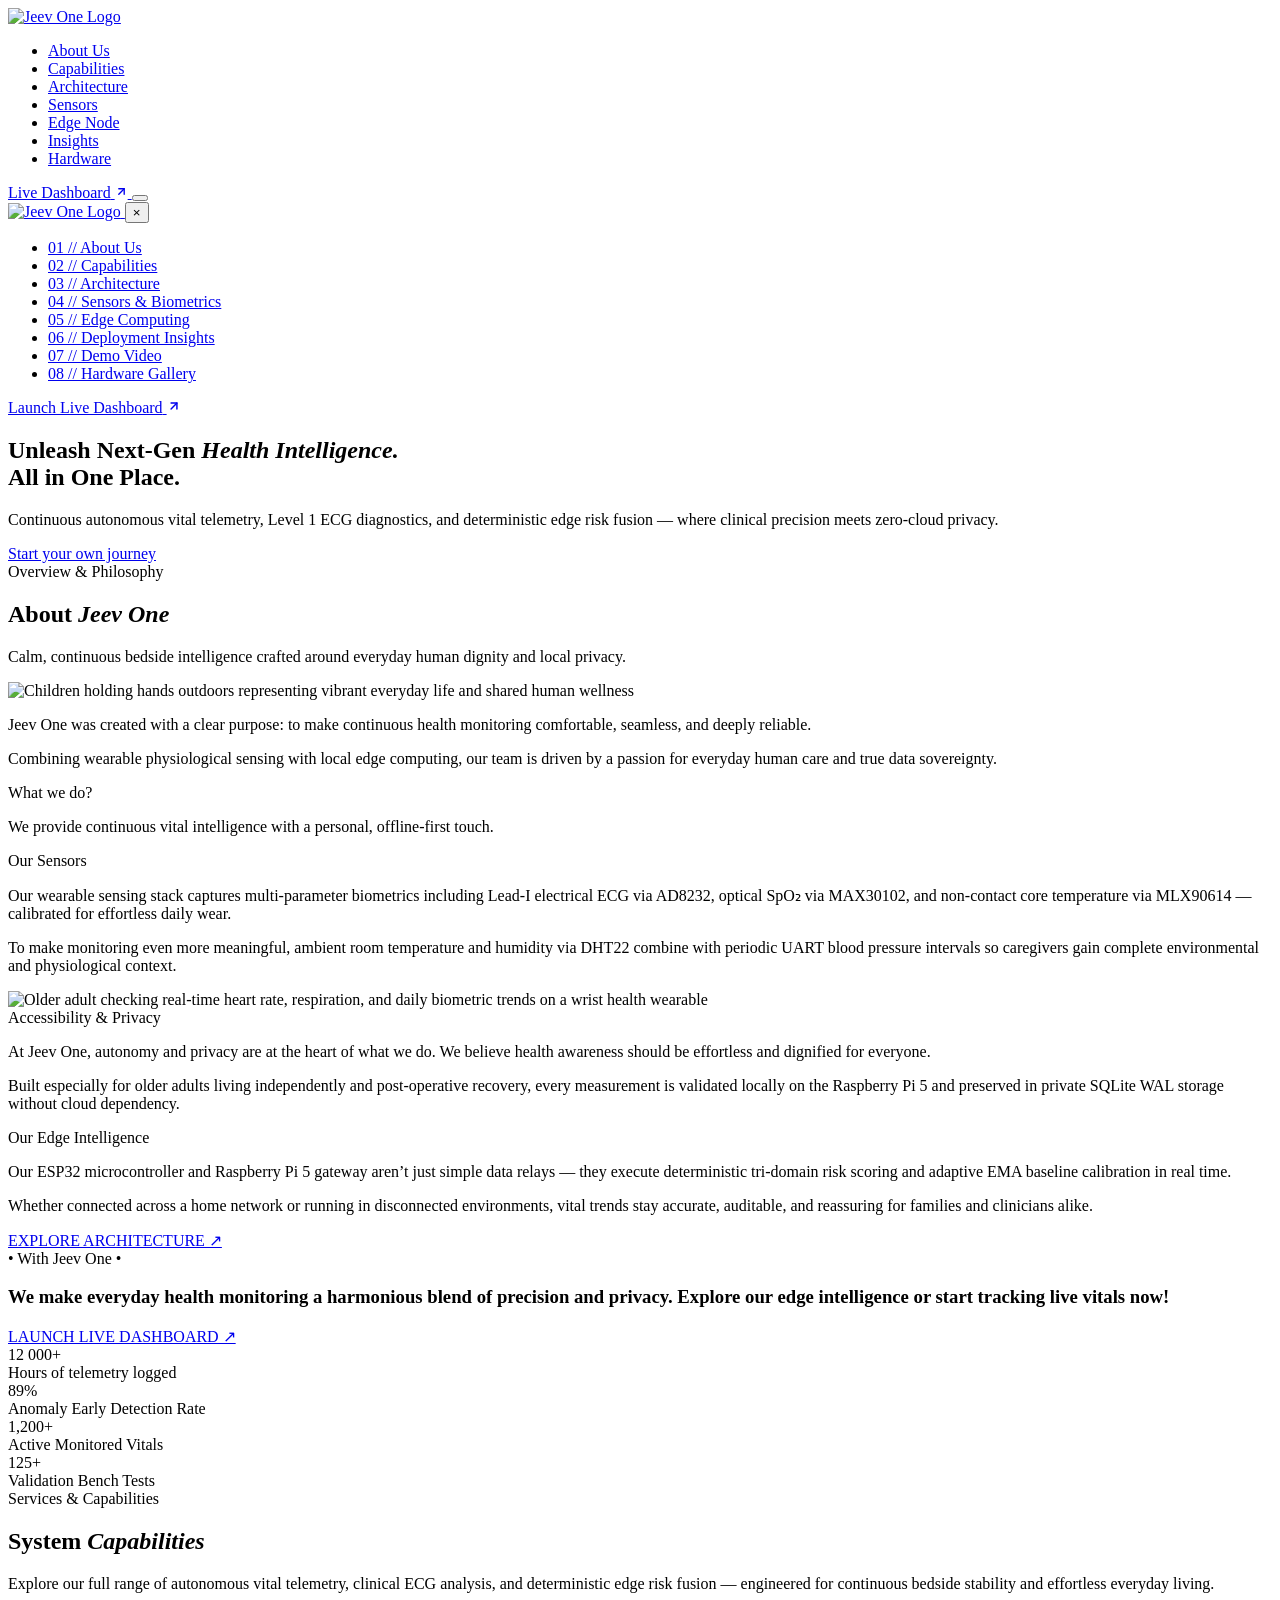
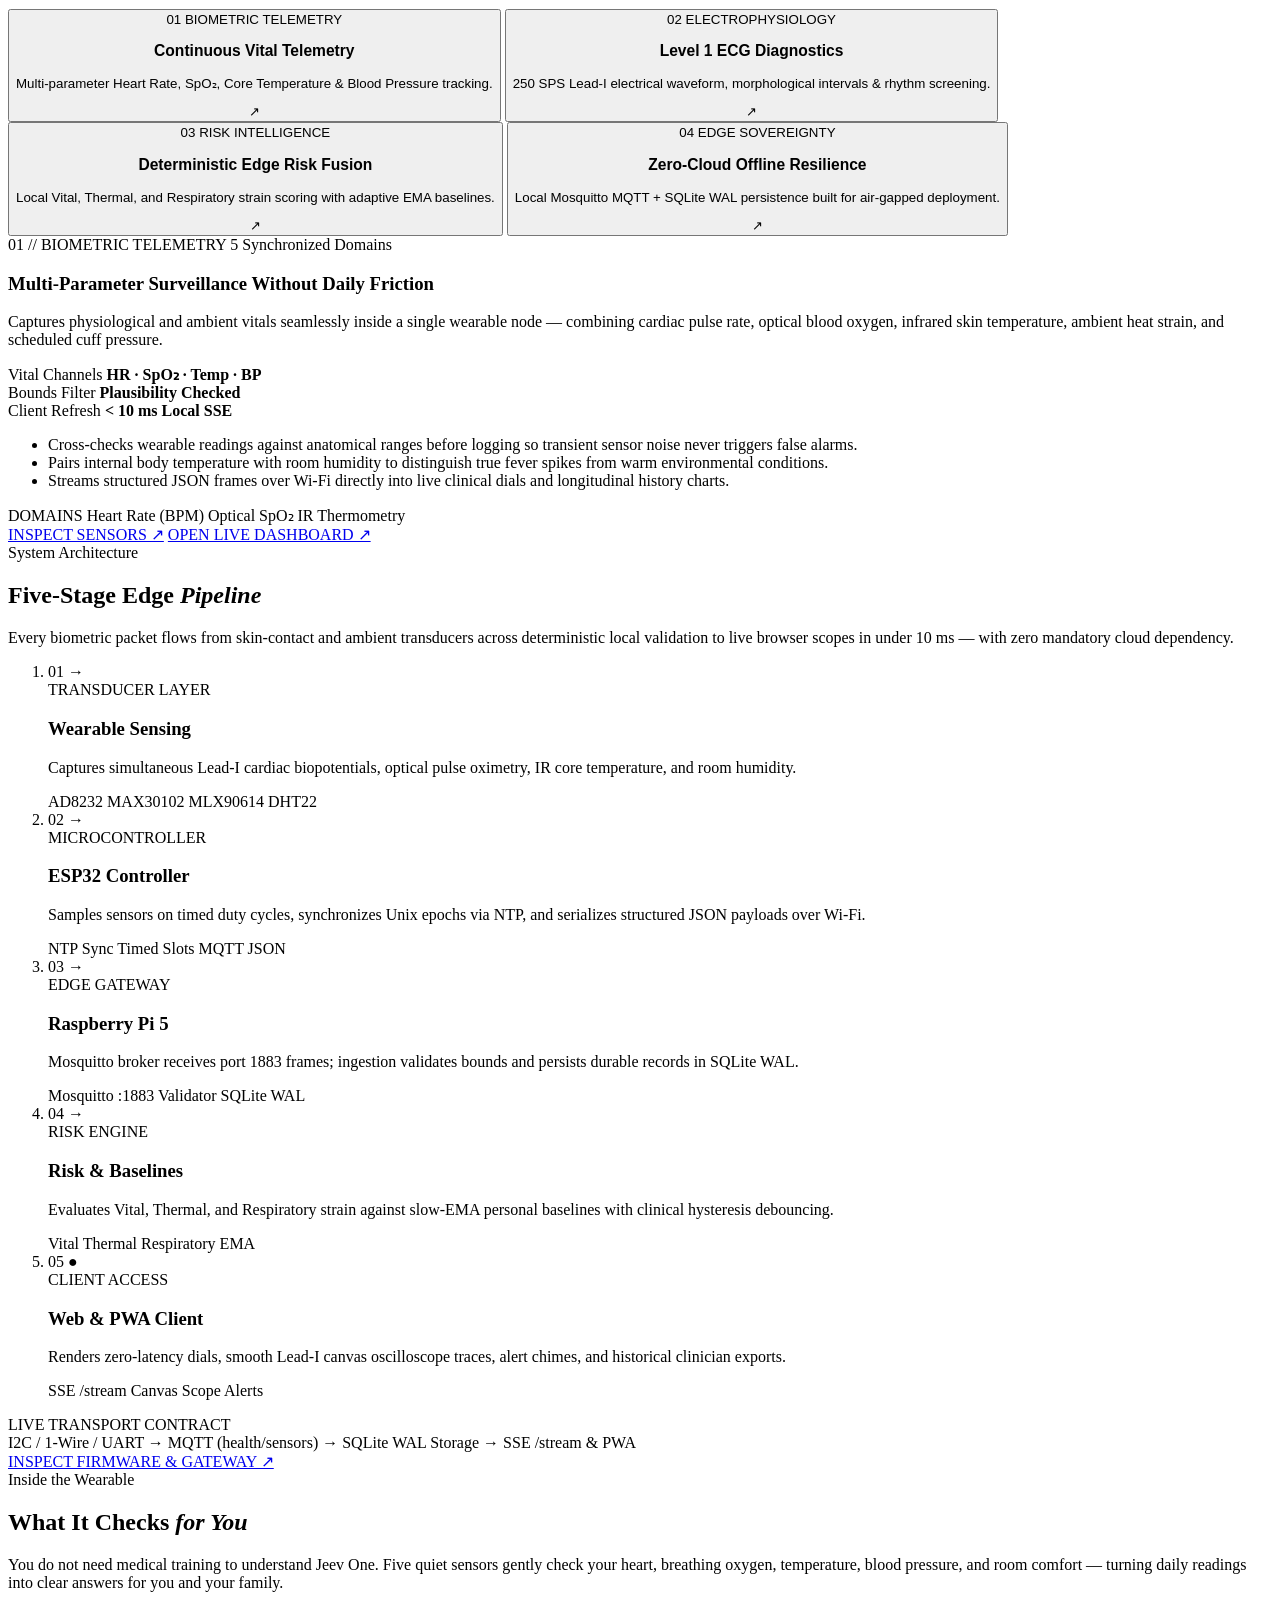
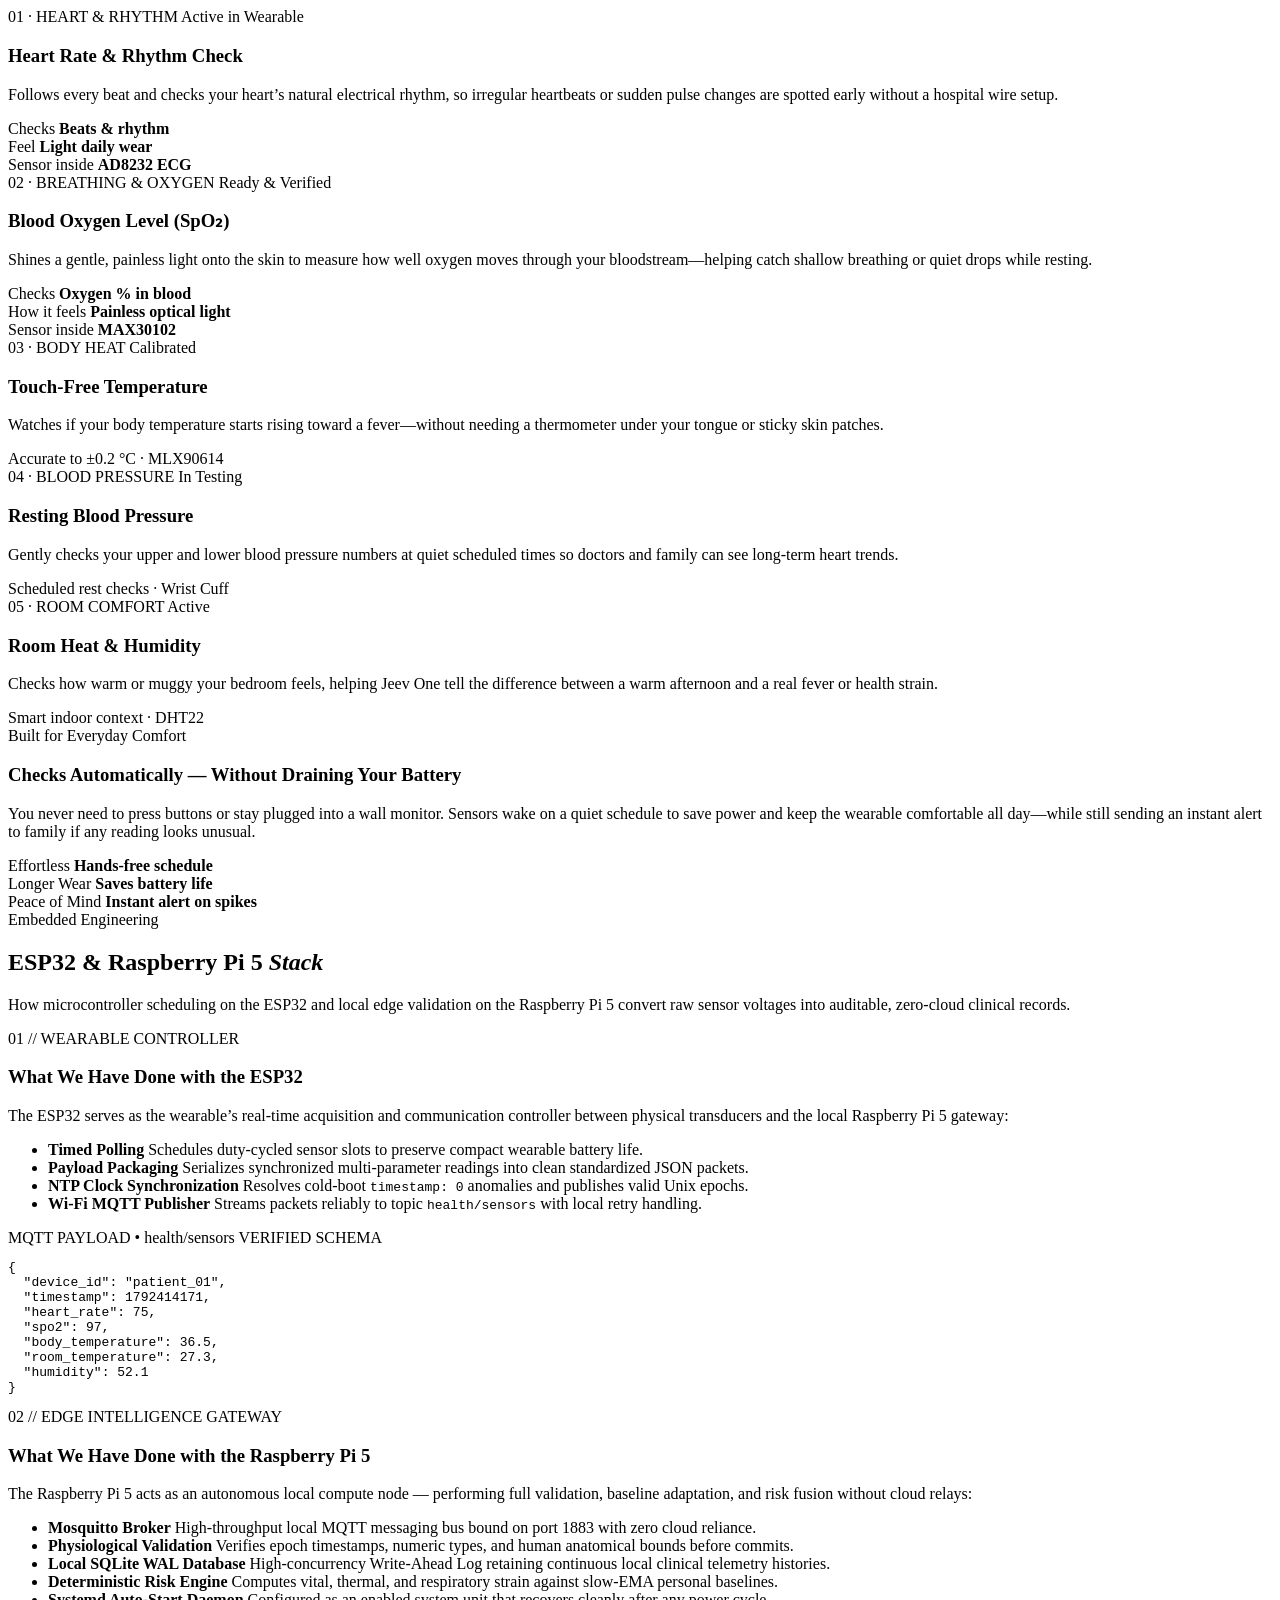
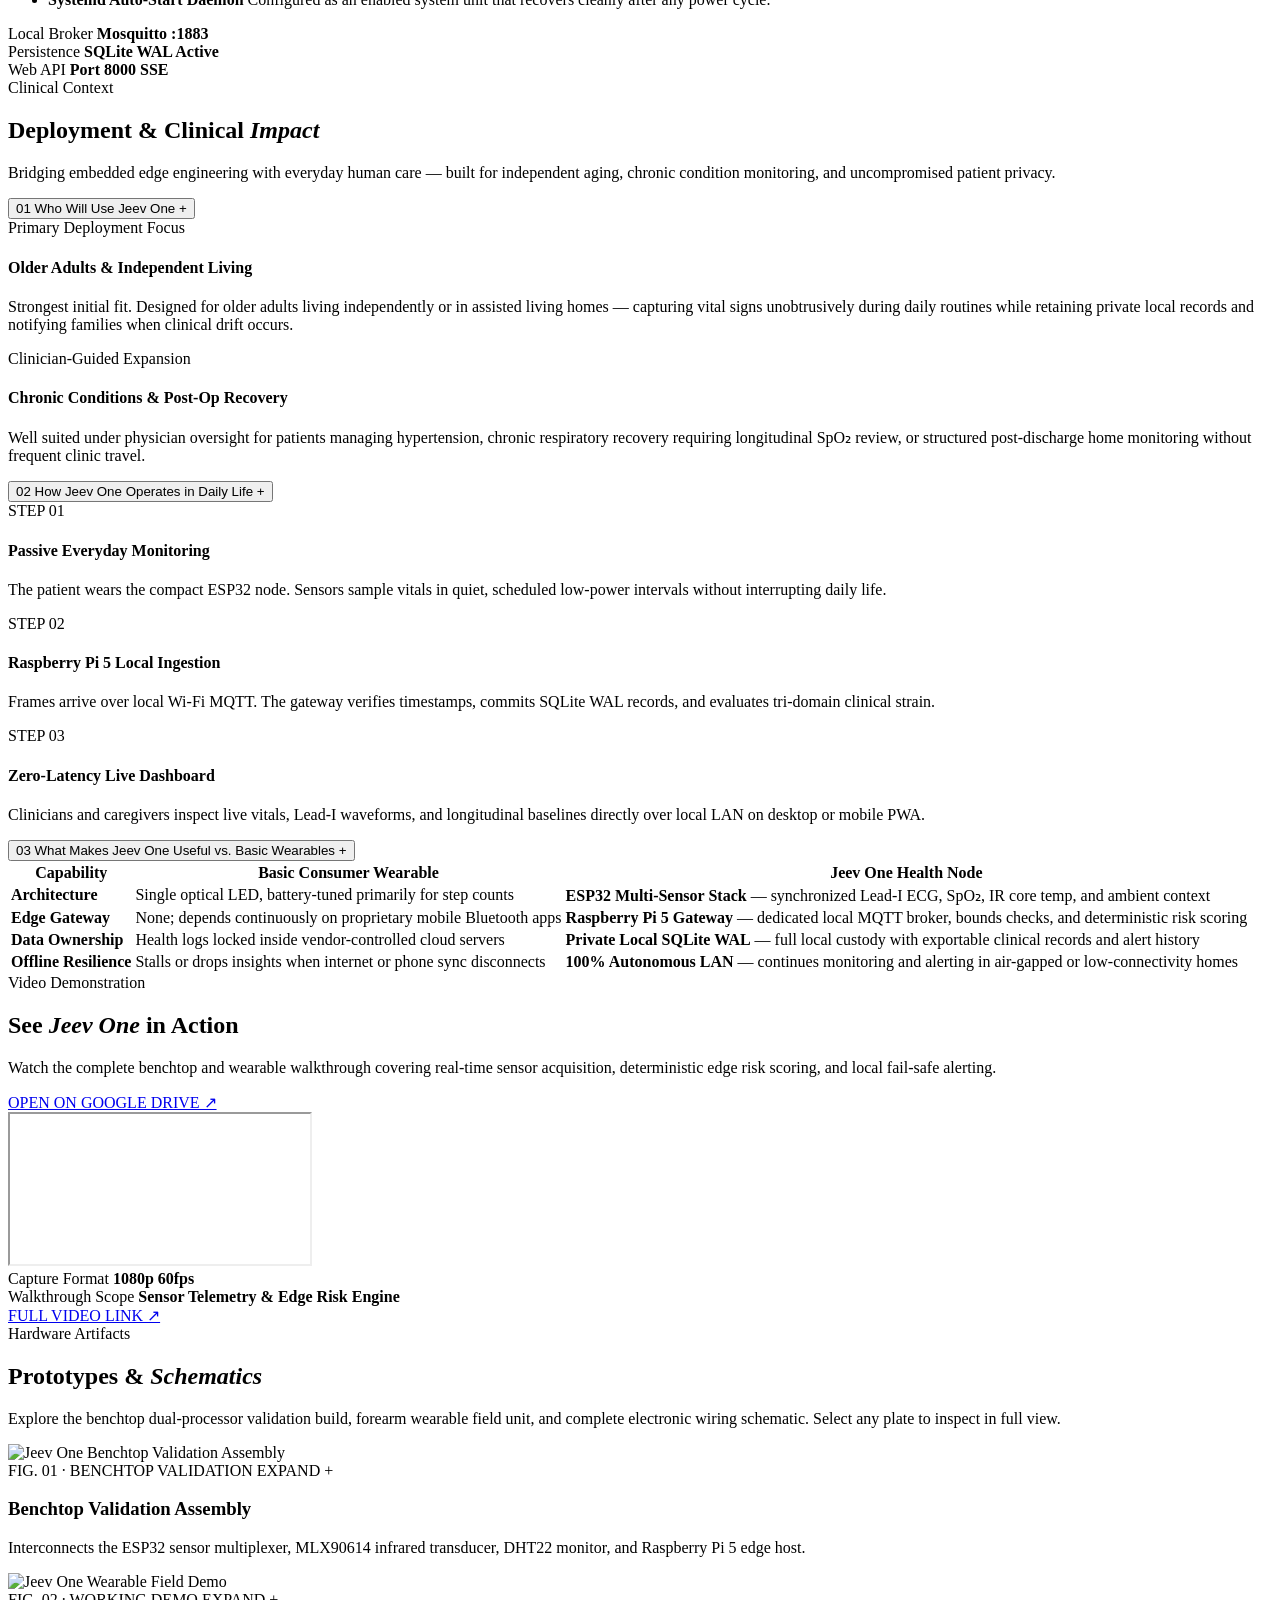
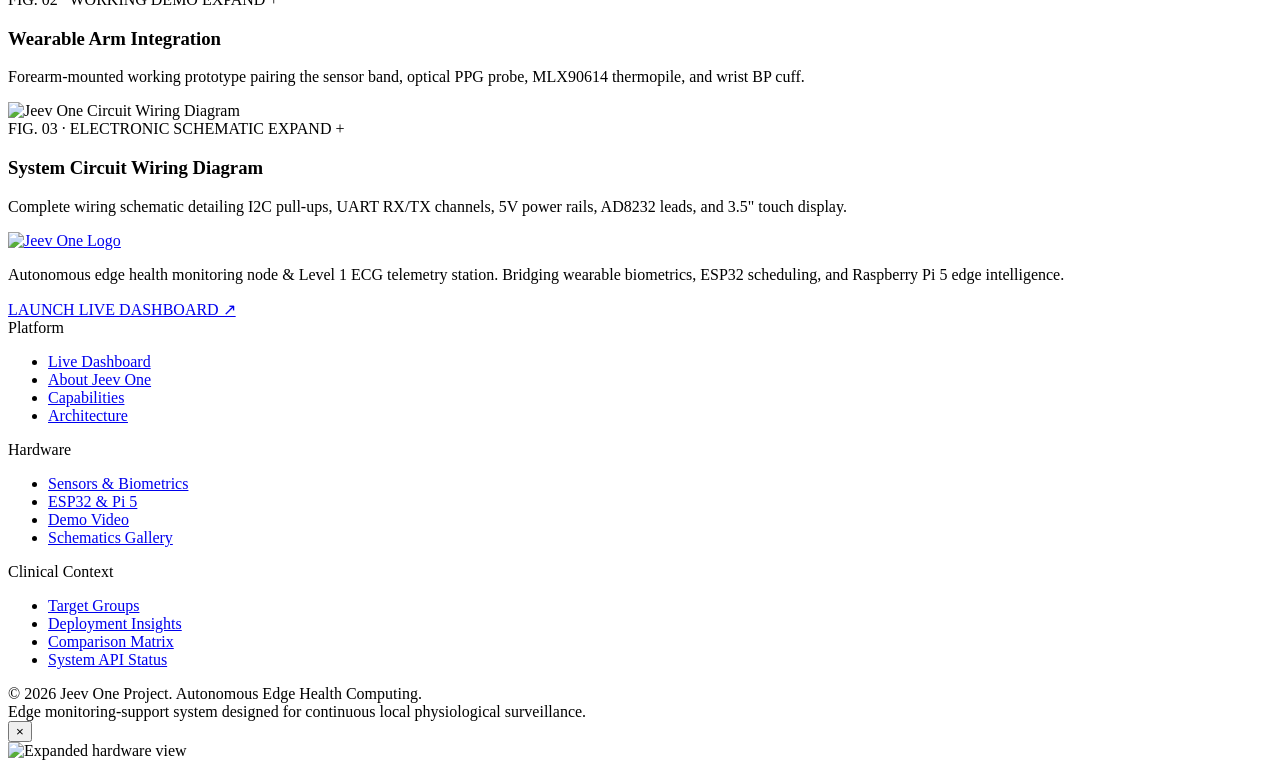
==== commit d8b792ac: "Redesign landing capabilities section to editorial aesthetic without cylinder pills" ====
--- a/dashboard/templates/landing.html
+++ b/dashboard/templates/landing.html
@@ -22,7 +22,7 @@
   <link rel="icon" type="image/png" sizes="192x192" href="/static/icons/icon-192x192.png" />
   <link rel="icon" type="image/png" href="/static/images/favicon.png" />
 
-  <link rel="stylesheet" href="/static/css/landing.css?v=10.0.0" />
+  <link rel="stylesheet" href="/static/css/landing.css?v=10.1.0" />
 </head>
 <body class="light-theme">
 
@@ -344,7 +344,7 @@
             <!-- Pane 0: Continuous Vital Telemetry -->
             <div class="service-pane active" id="service-pane-0" role="tabpanel" aria-labelledby="service-tab-0">
               <div class="service-pane-top">
-                <span class="service-pane-badge">01 // BIOMETRIC TELEMETRY</span>
+                <span class="service-pane-eyebrow">01 // BIOMETRIC TELEMETRY</span>
                 <span class="service-pane-tag">5 Synchronized Domains</span>
               </div>
               <h3 class="service-pane-title">Multi-Parameter Surveillance Without Daily Friction</h3>
@@ -374,10 +374,11 @@
               </ul>
 
               <div class="service-pane-footer">
-                <div class="service-chip-row">
-                  <span class="service-chip">Heart Rate (BPM)</span>
-                  <span class="service-chip">Optical SpO₂</span>
-                  <span class="service-chip">IR Thermometry</span>
+                <div class="service-spec-strip">
+                  <span class="service-spec-label">DOMAINS</span>
+                  <span class="service-spec-tag">Heart Rate (BPM)</span>
+                  <span class="service-spec-tag">Optical SpO₂</span>
+                  <span class="service-spec-tag">IR Thermometry</span>
                 </div>
                 <div class="service-action-links">
                   <a href="#sensors" class="editorial-cta-link">INSPECT SENSORS ↗</a>
@@ -389,7 +390,7 @@
             <!-- Pane 1: Level 1 ECG Diagnostics -->
             <div class="service-pane" id="service-pane-1" role="tabpanel" aria-labelledby="service-tab-1" hidden>
               <div class="service-pane-top">
-                <span class="service-pane-badge">02 // ELECTROPHYSIOLOGY</span>
+                <span class="service-pane-eyebrow">02 // ELECTROPHYSIOLOGY</span>
                 <span class="service-pane-tag">250 SPS Lead-I Capture</span>
               </div>
               <h3 class="service-pane-title">Clinical Lead-I Rhythm &amp; Morphological Analysis</h3>
@@ -412,8 +413,8 @@
                   <path
                     d="M 0,58 L 42,58 C 48,58 51,49 58,49 C 65,49 68,58 74,58 L 90,58 L 95,64 L 103,14 L 111,76 L 118,58 L 136,58 C 145,58 152,41 163,41 C 174,41 181,58 190,58 L 242,58 C 248,58 251,49 258,49 C 265,49 268,58 274,58 L 290,58 L 295,64 L 303,14 L 311,76 L 318,58 L 336,58 C 345,58 352,41 363,41 C 374,41 381,58 390,58 L 442,58 C 448,58 451,49 458,49 C 465,49 468,58 474,58 L 490,58 L 495,64 L 503,14 L 511,76 L 518,58 L 536,58 C 545,58 552,41 563,41 C 574,41 581,58 590,58 L 640,58"
                     fill="none"
-                    stroke="#157835"
-                    stroke-width="2.2"
+                    stroke="#262c1d"
+                    stroke-width="1.8"
                     stroke-linecap="round"
                     stroke-linejoin="round"
                   />
@@ -427,10 +428,11 @@
               </ul>
 
               <div class="service-pane-footer">
-                <div class="service-chip-row">
-                  <span class="service-chip">AD8232 Lead-I</span>
-                  <span class="service-chip">80 dB CMRR</span>
-                  <span class="service-chip">Canvas Scope</span>
+                <div class="service-spec-strip">
+                  <span class="service-spec-label">HARDWARE</span>
+                  <span class="service-spec-tag">AD8232 Lead-I</span>
+                  <span class="service-spec-tag">80 dB CMRR</span>
+                  <span class="service-spec-tag">Canvas Scope</span>
                 </div>
                 <div class="service-action-links">
                   <a href="#sensors" class="editorial-cta-link">SEE AD8232 SPECS ↗</a>
@@ -442,7 +444,7 @@
             <!-- Pane 2: Deterministic Edge Risk Fusion -->
             <div class="service-pane" id="service-pane-2" role="tabpanel" aria-labelledby="service-tab-2" hidden>
               <div class="service-pane-top">
-                <span class="service-pane-badge">03 // RISK INTELLIGENCE</span>
+                <span class="service-pane-eyebrow">03 // RISK INTELLIGENCE</span>
                 <span class="service-pane-tag">Zero Black-Box AI</span>
               </div>
               <h3 class="service-pane-title">Explainable Tri-Domain Scoring &amp; Personal Baselines</h3>
@@ -472,10 +474,11 @@
               </ul>
 
               <div class="service-pane-footer">
-                <div class="service-chip-row">
-                  <span class="service-chip">Heat Index</span>
-                  <span class="service-chip">EMA Baselines</span>
-                  <span class="service-chip">Hysteresis</span>
+                <div class="service-spec-strip">
+                  <span class="service-spec-label">LOGIC</span>
+                  <span class="service-spec-tag">Heat Index</span>
+                  <span class="service-spec-tag">EMA Baselines</span>
+                  <span class="service-spec-tag">Hysteresis</span>
                 </div>
                 <div class="service-action-links">
                   <a href="#architecture" class="editorial-cta-link">EXPLORE ARCHITECTURE ↗</a>
@@ -487,7 +490,7 @@
             <!-- Pane 3: Zero-Cloud Offline Resilience -->
             <div class="service-pane" id="service-pane-3" role="tabpanel" aria-labelledby="service-tab-3" hidden>
               <div class="service-pane-top">
-                <span class="service-pane-badge">04 // EDGE SOVEREIGNTY</span>
+                <span class="service-pane-eyebrow">04 // EDGE SOVEREIGNTY</span>
                 <span class="service-pane-tag">100% Autonomous LAN</span>
               </div>
               <h3 class="service-pane-title">Private Local Persistence Built for Air-Gapped Care</h3>
@@ -517,10 +520,11 @@
               </ul>
 
               <div class="service-pane-footer">
-                <div class="service-chip-row">
-                  <span class="service-chip">Mosquitto MQTT</span>
-                  <span class="service-chip">SQLite WAL</span>
-                  <span class="service-chip">PWA Offline</span>
+                <div class="service-spec-strip">
+                  <span class="service-spec-label">STACK</span>
+                  <span class="service-spec-tag">Mosquitto MQTT</span>
+                  <span class="service-spec-tag">SQLite WAL</span>
+                  <span class="service-spec-tag">PWA Offline</span>
                 </div>
                 <div class="service-action-links">
                   <a href="#edge-system" class="editorial-cta-link">INSPECT PI 5 GATEWAY ↗</a>
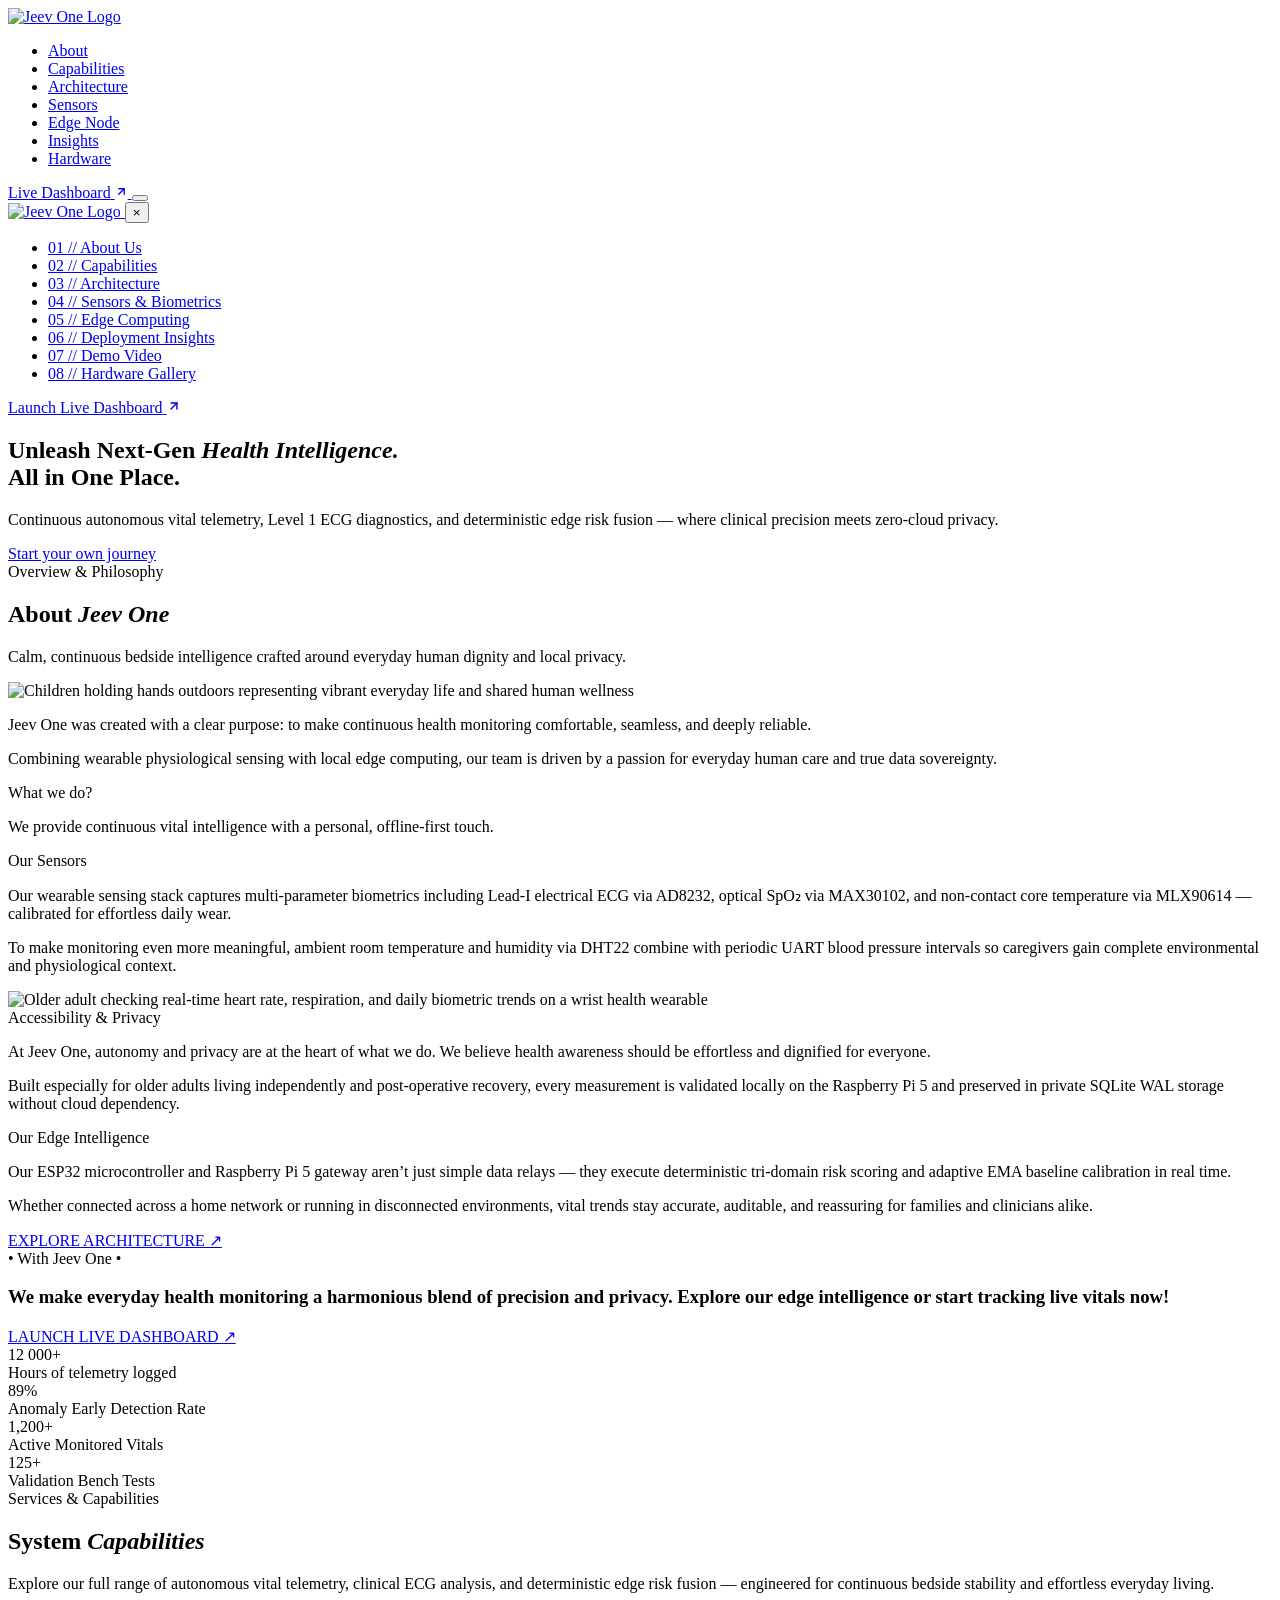
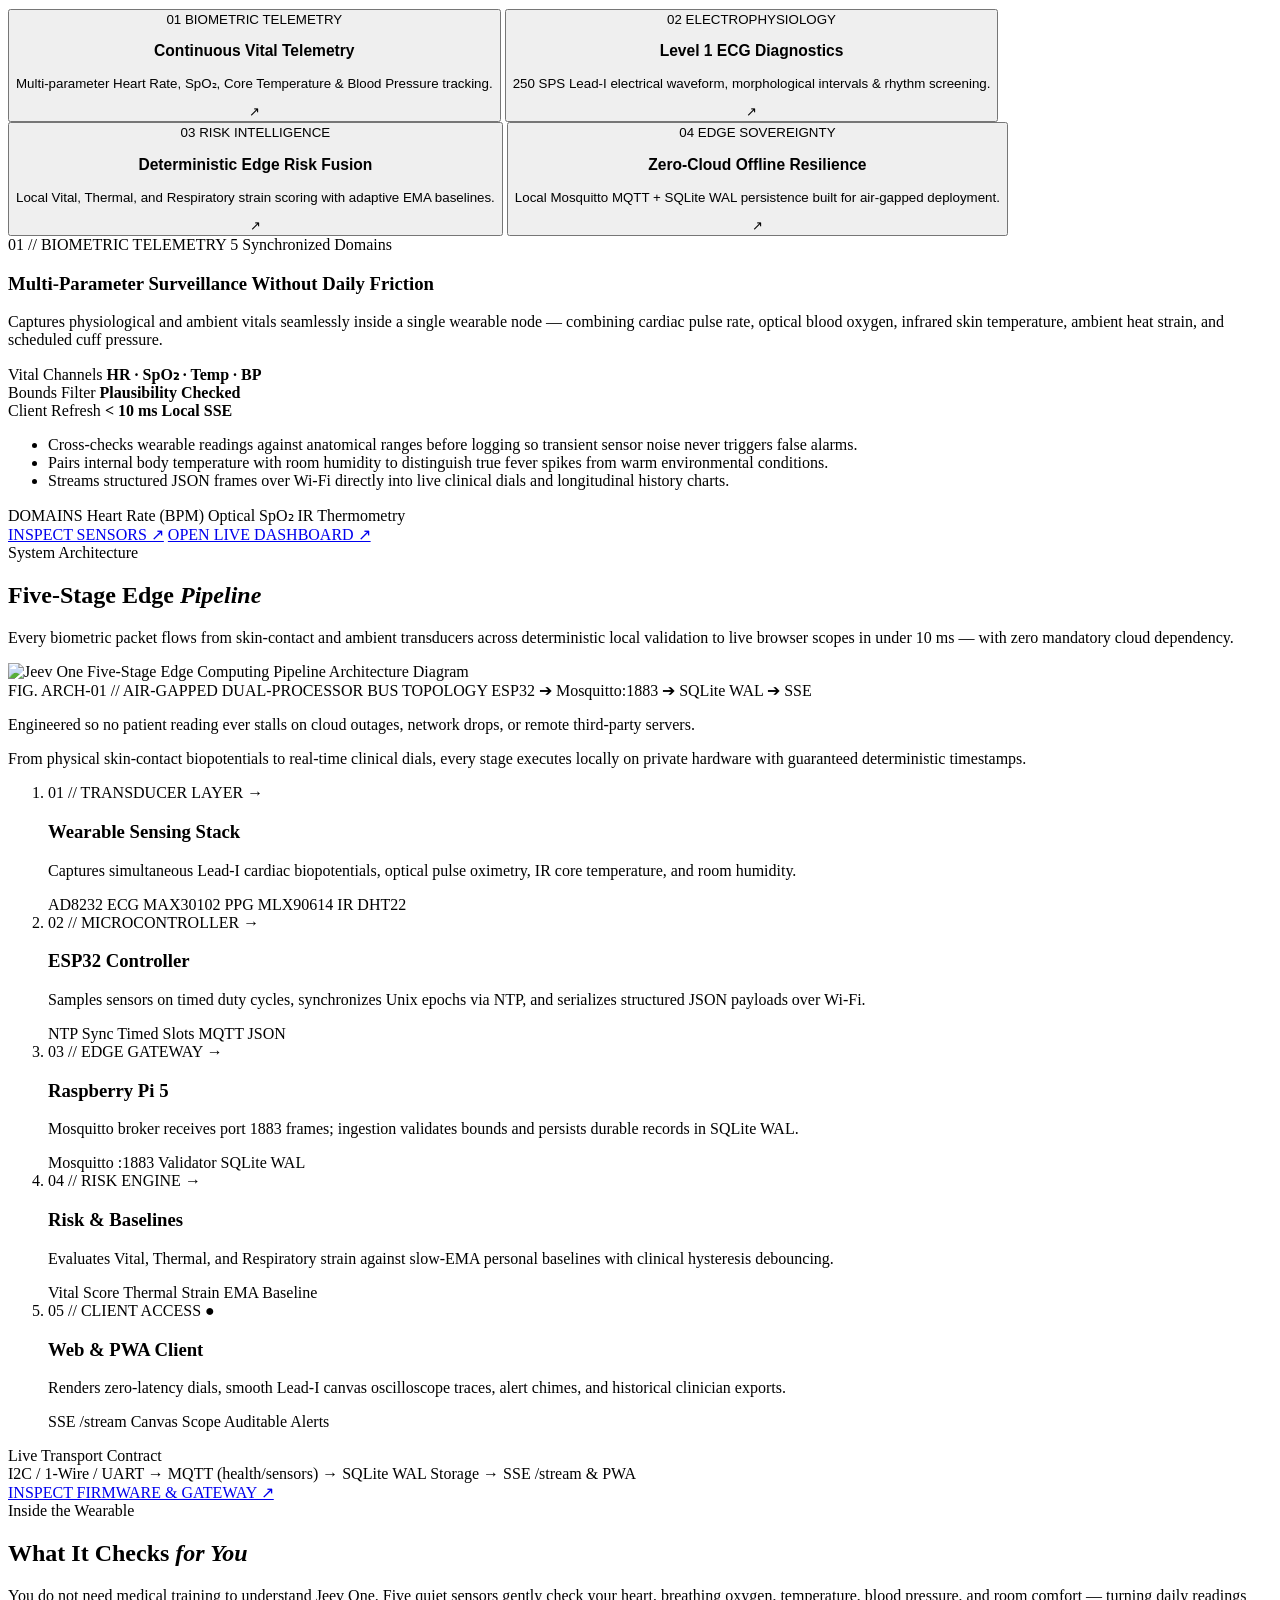
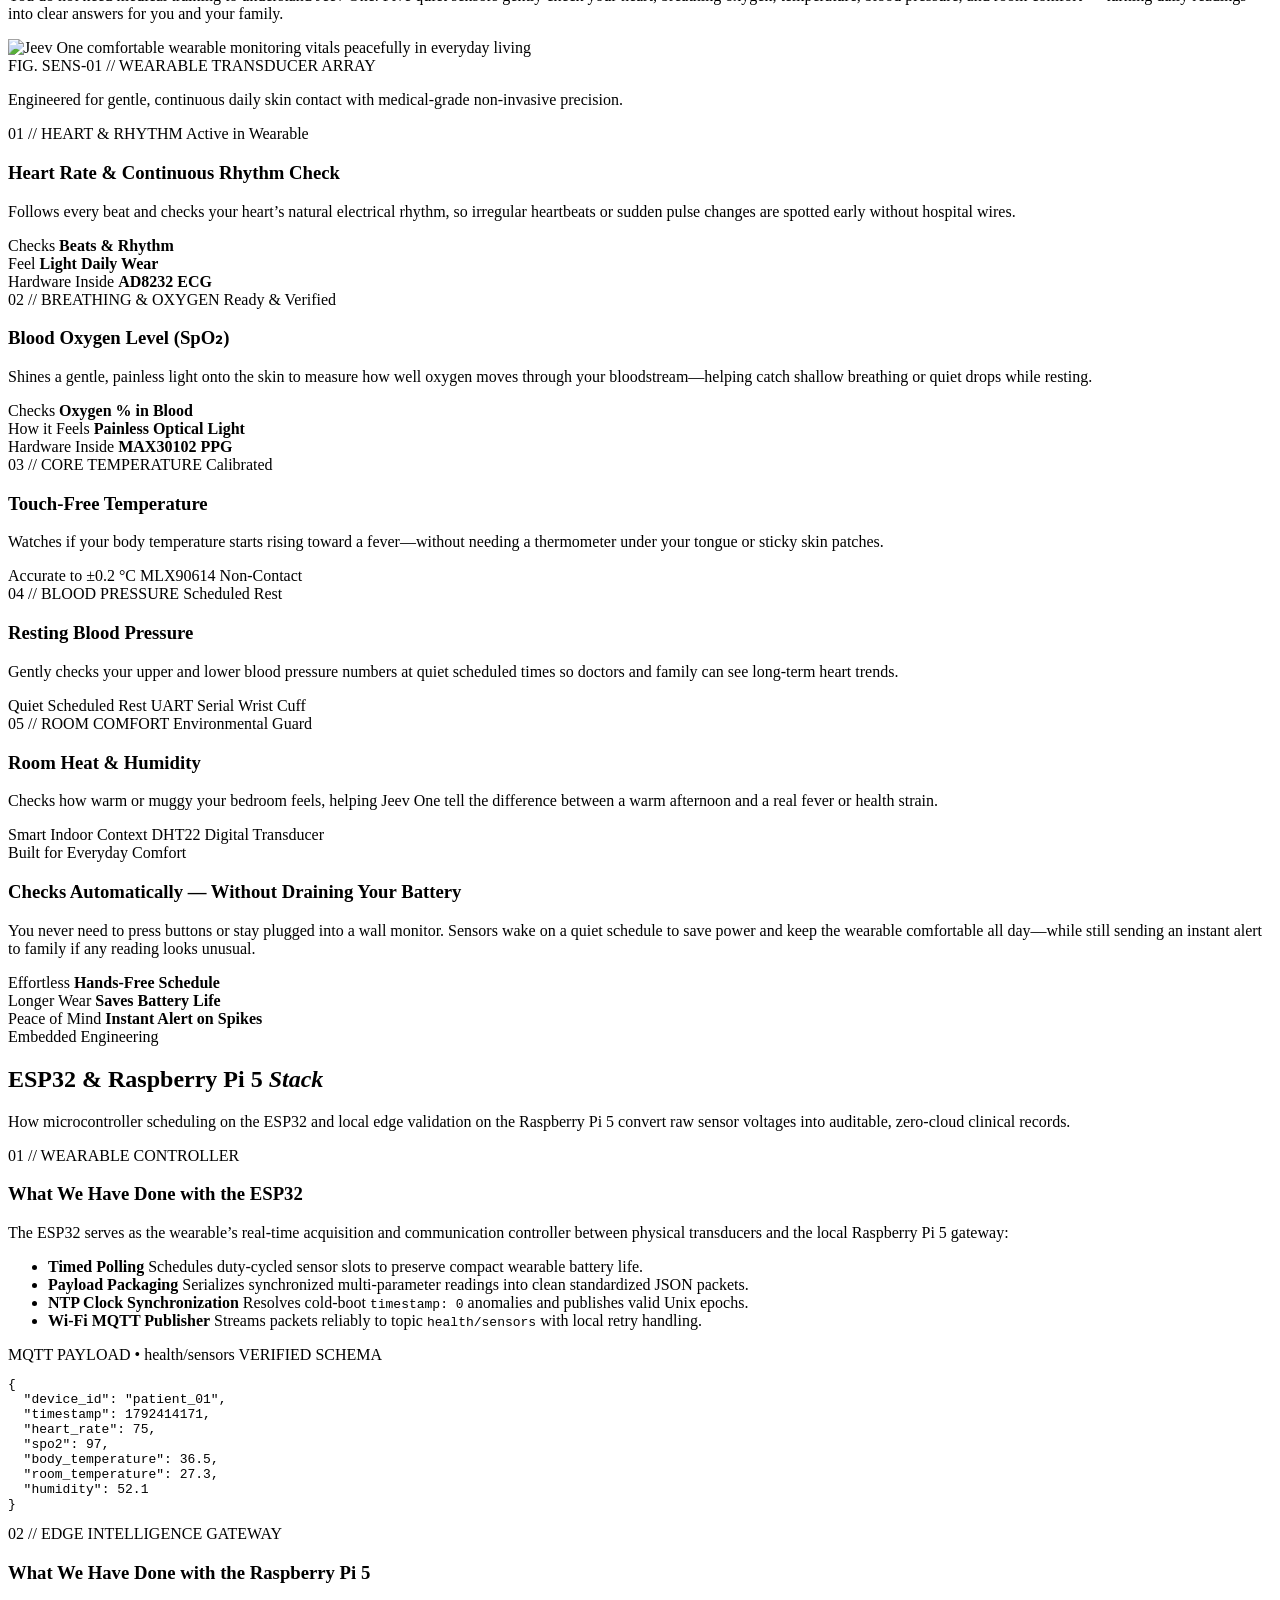
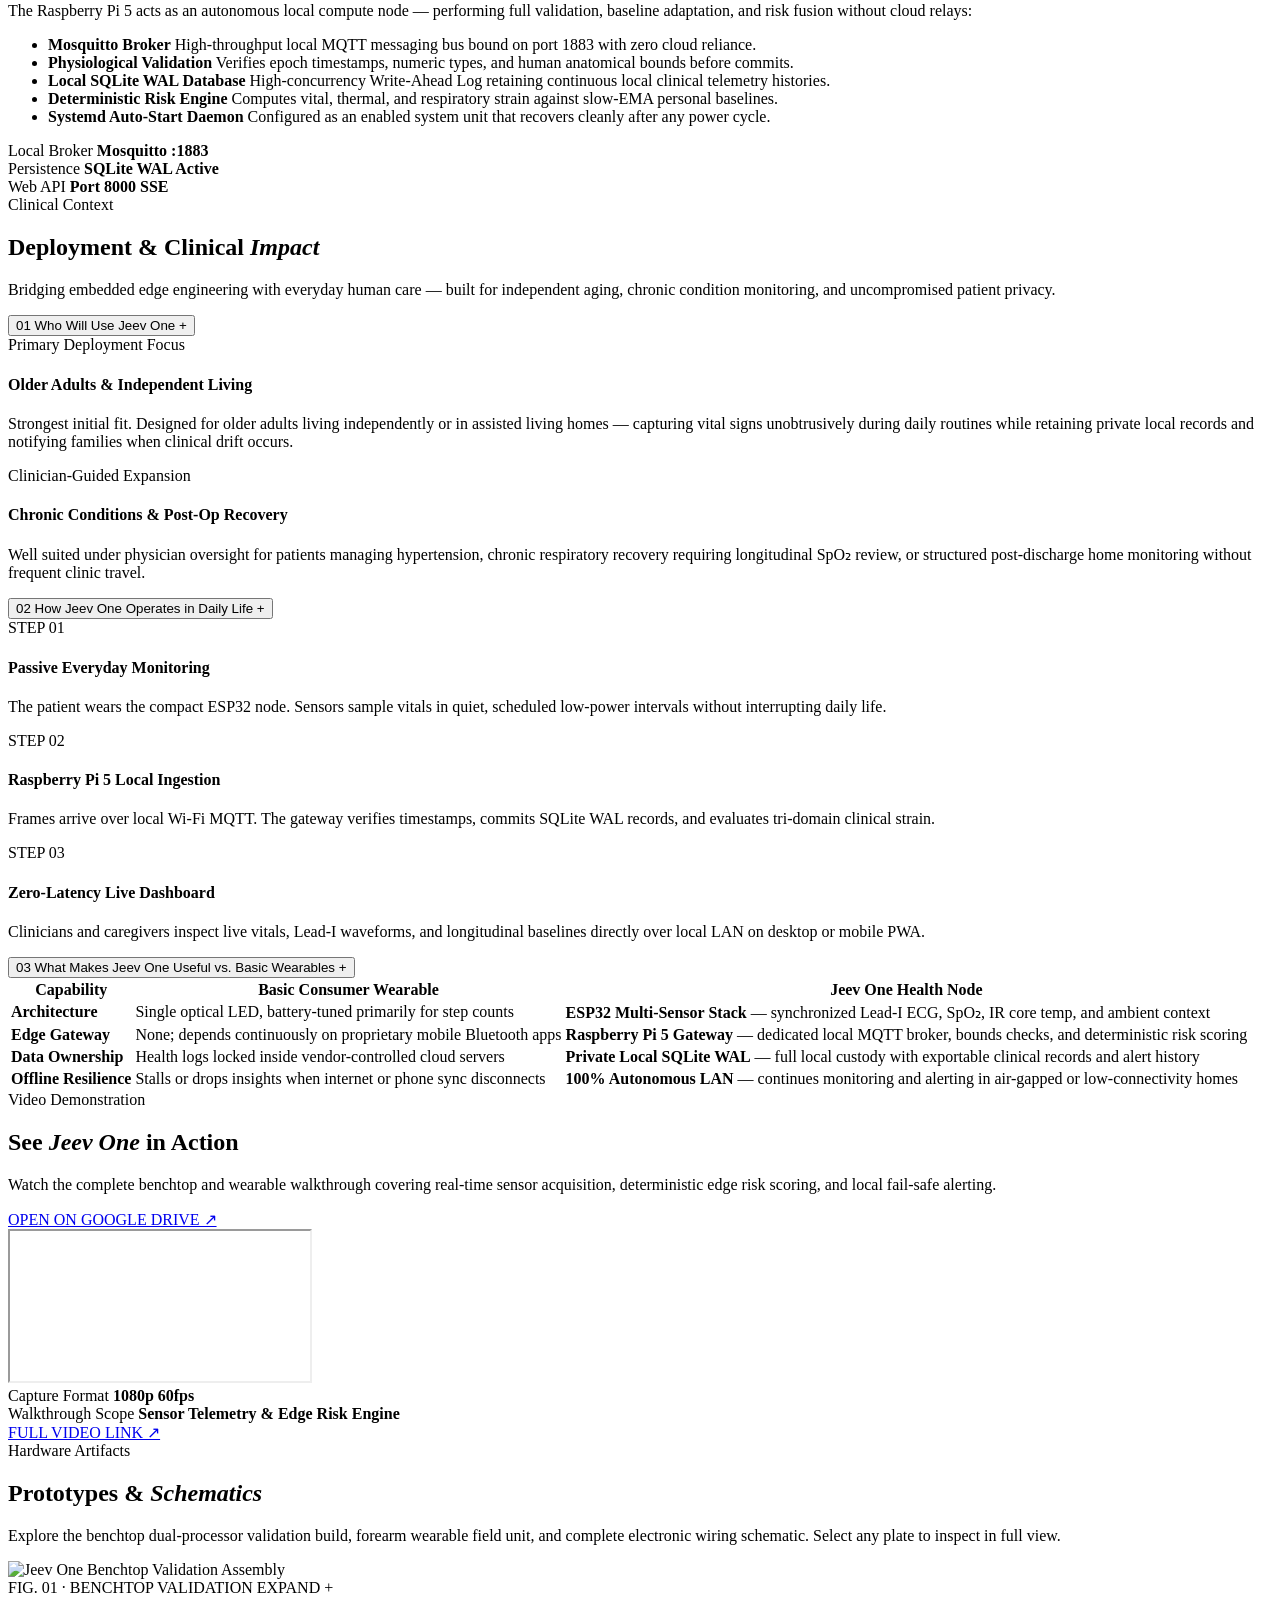
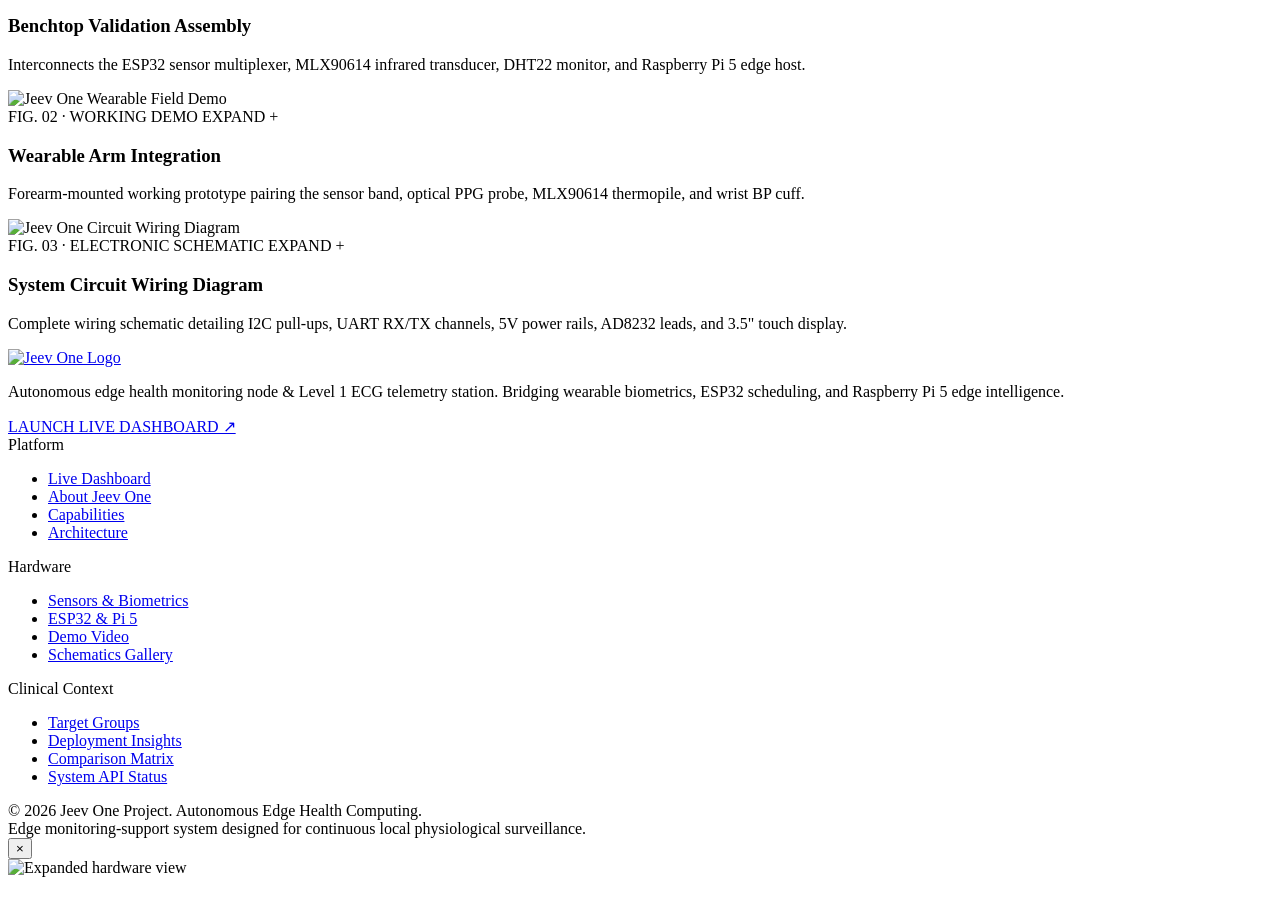
==== commit bfa57dd7: "Redesign architecture and sensors sections to editorial magazine aesthetic with demo image holders" ====
--- a/dashboard/templates/landing.html
+++ b/dashboard/templates/landing.html
@@ -22,7 +22,7 @@
   <link rel="icon" type="image/png" sizes="192x192" href="/static/icons/icon-192x192.png" />
   <link rel="icon" type="image/png" href="/static/images/favicon.png" />
 
-  <link rel="stylesheet" href="/static/css/landing.css?v=10.1.0" />
+  <link rel="stylesheet" href="/static/css/landing.css?v=10.2.0" />
 </head>
 <body class="light-theme">
 
@@ -35,7 +35,7 @@
 
       <nav class="center-nav" aria-label="Main Navigation">
         <ul class="nav-menu">
-          <li><a href="#about" class="nav-item">About Us</a></li>
+          <li><a href="#about" class="nav-item">About</a></li>
           <li><a href="#capabilities" class="nav-item">Capabilities</a></li>
           <li><a href="#architecture" class="nav-item">Architecture</a></li>
           <li><a href="#sensors" class="nav-item">Sensors</a></li>
@@ -540,6 +540,8 @@
     <!-- ══ Section: Complete System Architecture (Warm Sand #e6e3d2) ══════════ -->
     <section class="arch-editorial-section" id="architecture">
       <div class="section-container">
+        
+        <!-- 1. Editorial Section Header -->
         <div class="editorial-section-header">
           <div class="editorial-header-left">
             <span class="editorial-micro-heading">System Architecture</span>
@@ -552,104 +554,124 @@
           </div>
         </div>
 
+        <!-- 2. Wide Architectural Demonstration Banner (Matches About Section Banner) -->
+        <div class="arch-banner-placeholder">
+          <img src="/static/images/architecture-editorial-banner.jpg?v=1" alt="Jeev One Five-Stage Edge Computing Pipeline Architecture Diagram" loading="lazy" />
+          <div class="arch-banner-overlay">
+            <div class="arch-banner-meta">
+              <span class="arch-figure-badge">FIG. ARCH-01 // AIR-GAPPED DUAL-PROCESSOR BUS TOPOLOGY</span>
+              <span class="arch-spec-pill">ESP32 ➔ Mosquitto:1883 ➔ SQLite WAL ➔ SSE</span>
+            </div>
+          </div>
+        </div>
+
+        <!-- 3. Asymmetric Split Lead Row (Matches About Section Split) -->
+        <div class="arch-intro-split">
+          <div class="arch-intro-left">
+            <p class="arch-lead-statement">
+              Engineered so no patient reading ever stalls on cloud outages, network drops, or remote third-party servers.
+            </p>
+          </div>
+          <div class="arch-intro-right">
+            <p class="arch-side-note">
+              From physical skin-contact biopotentials to real-time clinical dials, every stage executes locally on private hardware with guaranteed deterministic timestamps.
+            </p>
+          </div>
+        </div>
+
+        <!-- 4. Five Architectural Stage Cards (Clean Architectural Warm Ivory Cards) -->
         <ol class="arch-flow-grid">
           <!-- Stage 01 -->
-          <li class="arch-stage-col">
-            <div class="arch-stage-top">
-              <span class="arch-stage-num">01</span>
+          <li class="arch-stage-card">
+            <div class="arch-stage-header">
+              <span class="arch-stage-eyebrow">01 // TRANSDUCER LAYER</span>
               <span class="arch-stage-arrow" aria-hidden="true">→</span>
             </div>
-            <span class="arch-stage-tag">TRANSDUCER LAYER</span>
-            <h3 class="arch-stage-title">Wearable Sensing</h3>
+            <h3 class="arch-stage-title">Wearable Sensing Stack</h3>
             <p class="arch-stage-desc">
               Captures simultaneous Lead-I cardiac biopotentials, optical pulse oximetry, IR core temperature, and room humidity.
             </p>
-            <div class="arch-chips-wrap">
-              <span class="arch-chip">AD8232</span>
-              <span class="arch-chip">MAX30102</span>
-              <span class="arch-chip">MLX90614</span>
-              <span class="arch-chip">DHT22</span>
+            <div class="arch-spec-wrap">
+              <span class="arch-spec-tag">AD8232 ECG</span>
+              <span class="arch-spec-tag">MAX30102 PPG</span>
+              <span class="arch-spec-tag">MLX90614 IR</span>
+              <span class="arch-spec-tag">DHT22</span>
             </div>
           </li>
 
           <!-- Stage 02 -->
-          <li class="arch-stage-col">
-            <div class="arch-stage-top">
-              <span class="arch-stage-num">02</span>
+          <li class="arch-stage-card">
+            <div class="arch-stage-header">
+              <span class="arch-stage-eyebrow">02 // MICROCONTROLLER</span>
               <span class="arch-stage-arrow" aria-hidden="true">→</span>
             </div>
-            <span class="arch-stage-tag">MICROCONTROLLER</span>
             <h3 class="arch-stage-title">ESP32 Controller</h3>
             <p class="arch-stage-desc">
               Samples sensors on timed duty cycles, synchronizes Unix epochs via NTP, and serializes structured JSON payloads over Wi-Fi.
             </p>
-            <div class="arch-chips-wrap">
-              <span class="arch-chip">NTP Sync</span>
-              <span class="arch-chip">Timed Slots</span>
-              <span class="arch-chip">MQTT JSON</span>
+            <div class="arch-spec-wrap">
+              <span class="arch-spec-tag">NTP Sync</span>
+              <span class="arch-spec-tag">Timed Slots</span>
+              <span class="arch-spec-tag">MQTT JSON</span>
             </div>
           </li>
 
           <!-- Stage 03 -->
-          <li class="arch-stage-col">
-            <div class="arch-stage-top">
-              <span class="arch-stage-num">03</span>
+          <li class="arch-stage-card">
+            <div class="arch-stage-header">
+              <span class="arch-stage-eyebrow">03 // EDGE GATEWAY</span>
               <span class="arch-stage-arrow" aria-hidden="true">→</span>
             </div>
-            <span class="arch-stage-tag">EDGE GATEWAY</span>
             <h3 class="arch-stage-title">Raspberry Pi 5</h3>
             <p class="arch-stage-desc">
               Mosquitto broker receives port 1883 frames; ingestion validates bounds and persists durable records in SQLite WAL.
             </p>
-            <div class="arch-chips-wrap">
-              <span class="arch-chip">Mosquitto :1883</span>
-              <span class="arch-chip">Validator</span>
-              <span class="arch-chip">SQLite WAL</span>
+            <div class="arch-spec-wrap">
+              <span class="arch-spec-tag">Mosquitto :1883</span>
+              <span class="arch-spec-tag">Validator</span>
+              <span class="arch-spec-tag">SQLite WAL</span>
             </div>
           </li>
 
           <!-- Stage 04 -->
-          <li class="arch-stage-col">
-            <div class="arch-stage-top">
-              <span class="arch-stage-num">04</span>
+          <li class="arch-stage-card">
+            <div class="arch-stage-header">
+              <span class="arch-stage-eyebrow">04 // RISK ENGINE</span>
               <span class="arch-stage-arrow" aria-hidden="true">→</span>
             </div>
-            <span class="arch-stage-tag">RISK ENGINE</span>
             <h3 class="arch-stage-title">Risk &amp; Baselines</h3>
             <p class="arch-stage-desc">
               Evaluates Vital, Thermal, and Respiratory strain against slow-EMA personal baselines with clinical hysteresis debouncing.
             </p>
-            <div class="arch-chips-wrap">
-              <span class="arch-chip">Vital</span>
-              <span class="arch-chip">Thermal</span>
-              <span class="arch-chip">Respiratory</span>
-              <span class="arch-chip">EMA</span>
+            <div class="arch-spec-wrap">
+              <span class="arch-spec-tag">Vital Score</span>
+              <span class="arch-spec-tag">Thermal Strain</span>
+              <span class="arch-spec-tag">EMA Baseline</span>
             </div>
           </li>
 
           <!-- Stage 05 -->
-          <li class="arch-stage-col arch-stage-terminal">
-            <div class="arch-stage-top">
-              <span class="arch-stage-num">05</span>
+          <li class="arch-stage-card arch-stage-terminal">
+            <div class="arch-stage-header">
+              <span class="arch-stage-eyebrow">05 // CLIENT ACCESS</span>
               <span class="arch-stage-end" aria-hidden="true">●</span>
             </div>
-            <span class="arch-stage-tag">CLIENT ACCESS</span>
             <h3 class="arch-stage-title">Web &amp; PWA Client</h3>
             <p class="arch-stage-desc">
               Renders zero-latency dials, smooth Lead-I canvas oscilloscope traces, alert chimes, and historical clinician exports.
             </p>
-            <div class="arch-chips-wrap">
-              <span class="arch-chip">SSE /stream</span>
-              <span class="arch-chip">Canvas Scope</span>
-              <span class="arch-chip">Alerts</span>
+            <div class="arch-spec-wrap">
+              <span class="arch-spec-tag">SSE /stream</span>
+              <span class="arch-spec-tag">Canvas Scope</span>
+              <span class="arch-spec-tag">Auditable Alerts</span>
             </div>
           </li>
         </ol>
 
-        <!-- End-to-End Transport Contract Ribbon -->
+        <!-- 5. End-to-End Transport Contract Ribbon (Clean Flat Tags, No Green Pills) -->
         <div class="arch-contract-bar">
           <div class="contract-chain">
-            <span class="contract-label">LIVE TRANSPORT CONTRACT</span>
+            <span class="editorial-micro-heading contract-micro-heading">Live Transport Contract</span>
             <div class="contract-nodes">
               <span class="contract-node">I2C / 1-Wire / UART</span>
               <span class="contract-sep" aria-hidden="true">→</span>
@@ -665,9 +687,11 @@
       </div>
     </section>
 
-    <!-- ══ Section: Inside the Wearable / Sensors (Warm Alabaster #eeece0, Simple & Zero Pills) ══ -->
+    <!-- ══ Section: Inside the Wearable / Sensors (Warm Alabaster #eeece0) ══════ -->
     <section class="sensors-editorial-section" id="sensors">
       <div class="section-container">
+        
+        <!-- 1. Editorial Section Header -->
         <div class="editorial-section-header">
           <div class="editorial-header-left">
             <span class="editorial-micro-heading">Inside the Wearable</span>
@@ -680,105 +704,130 @@
           </div>
         </div>
 
-        <!-- 1. Primary Heart & Breathing Pair -->
-        <div class="sensors-simple-featured">
-          <!-- Heart & Rhythm: Deep Olive-Charcoal -->
-          <article class="sensor-simple-card dark">
-            <div class="sensor-simple-top">
-              <span class="sensor-step-label">01 · HEART &amp; RHYTHM</span>
-              <span class="sensor-ready-mark dark">
-                <span class="ready-square active" aria-hidden="true"></span>Active in Wearable
-              </span>
-            </div>
-            <h3 class="sensor-simple-title">Heart Rate &amp; Rhythm Check</h3>
-            <p class="sensor-simple-desc">
-              Follows every beat and checks your heart’s natural electrical rhythm, so irregular heartbeats or sudden pulse changes are spotted early without a hospital wire setup.
-            </p>
-            <div class="sensor-simple-takeaways">
-              <div class="takeaway-cell">
-                <span>Checks</span>
-                <strong>Beats &amp; rhythm</strong>
-              </div>
-              <div class="takeaway-cell">
-                <span>Feel</span>
-                <strong>Light daily wear</strong>
-              </div>
-              <div class="takeaway-cell">
-                <span>Sensor inside</span>
-                <strong>AD8232 ECG</strong>
-              </div>
+        <!-- 2. Featured Sensor Showcase with Demo Image Holder & Primary Vitals -->
+        <div class="sensors-showcase-split">
+          
+          <!-- Left: Lifestyle & Wearable Photography Demo Holder -->
+          <div class="sensor-showcase-media">
+            <div class="sensor-banner-frame">
+              <img src="/static/images/sensor-editorial-banner.jpg?v=1" alt="Jeev One comfortable wearable monitoring vitals peacefully in everyday living" loading="lazy" />
+              <div class="sensor-banner-overlay">
+                <span class="sensor-fig-badge">FIG. SENS-01 // WEARABLE TRANSDUCER ARRAY</span>
+                <p class="sensor-fig-note">Engineered for gentle, continuous daily skin contact with medical-grade non-invasive precision.</p>
+              </div>
+            </div>
+          </div>
+
+          <!-- Right: Primary Heart & Breathing Cards Stack -->
+          <div class="sensor-featured-stack">
+            <!-- Heart & Rhythm Check -->
+            <article class="sensor-featured-card">
+              <div class="sensor-card-top">
+                <span class="sensor-card-eyebrow">01 // HEART &amp; RHYTHM</span>
+                <span class="sensor-status-indicator">Active in Wearable</span>
+              </div>
+              <h3 class="sensor-card-title">Heart Rate &amp; Continuous Rhythm Check</h3>
+              <p class="sensor-card-desc">
+                Follows every beat and checks your heart’s natural electrical rhythm, so irregular heartbeats or sudden pulse changes are spotted early without hospital wires.
+              </p>
+              <div class="sensor-takeaways-grid">
+                <div class="takeaway-item">
+                  <span class="takeaway-label">Checks</span>
+                  <strong class="takeaway-val">Beats &amp; Rhythm</strong>
+                </div>
+                <div class="takeaway-item">
+                  <span class="takeaway-label">Feel</span>
+                  <strong class="takeaway-val">Light Daily Wear</strong>
+                </div>
+                <div class="takeaway-item">
+                  <span class="takeaway-label">Hardware Inside</span>
+                  <strong class="takeaway-val">AD8232 ECG</strong>
+                </div>
+              </div>
+            </article>
+
+            <!-- Blood Oxygen (SpO2) Check -->
+            <article class="sensor-featured-card">
+              <div class="sensor-card-top">
+                <span class="sensor-card-eyebrow">02 // BREATHING &amp; OXYGEN</span>
+                <span class="sensor-status-indicator">Ready &amp; Verified</span>
+              </div>
+              <h3 class="sensor-card-title">Blood Oxygen Level (SpO₂)</h3>
+              <p class="sensor-card-desc">
+                Shines a gentle, painless light onto the skin to measure how well oxygen moves through your bloodstream—helping catch shallow breathing or quiet drops while resting.
+              </p>
+              <div class="sensor-takeaways-grid">
+                <div class="takeaway-item">
+                  <span class="takeaway-label">Checks</span>
+                  <strong class="takeaway-val">Oxygen % in Blood</strong>
+                </div>
+                <div class="takeaway-item">
+                  <span class="takeaway-label">How it Feels</span>
+                  <strong class="takeaway-val">Painless Optical Light</strong>
+                </div>
+                <div class="takeaway-item">
+                  <span class="takeaway-label">Hardware Inside</span>
+                  <strong class="takeaway-val">MAX30102 PPG</strong>
+                </div>
+              </div>
+            </article>
+          </div>
+        </div>
+
+        <!-- 3. Calm 3-Column Editorial Grid for Contextual Sensors (Matches About Grid) -->
+        <div class="sensors-contextual-grid">
+          
+          <!-- Column 03: Body Heat -->
+          <article class="sensor-context-card">
+            <div class="context-card-top">
+              <span class="sensor-card-eyebrow">03 // CORE TEMPERATURE</span>
+              <span class="sensor-status-indicator">Calibrated</span>
+            </div>
+            <h3 class="context-card-title">Touch-Free Temperature</h3>
+            <p class="context-card-desc">
+              Watches if your body temperature starts rising toward a fever—without needing a thermometer under your tongue or sticky skin patches.
+            </p>
+            <div class="context-card-footer">
+              <span class="sensor-micro-tag">Accurate to ±0.2 °C</span>
+              <span class="sensor-micro-tag">MLX90614 Non-Contact</span>
             </div>
           </article>
 
-          <!-- Blood Oxygen: Warm Ivory -->
-          <article class="sensor-simple-card light">
-            <div class="sensor-simple-top">
-              <span class="sensor-step-label">02 · BREATHING &amp; OXYGEN</span>
-              <span class="sensor-ready-mark light">
-                <span class="ready-square active" aria-hidden="true"></span>Ready &amp; Verified
-              </span>
-            </div>
-            <h3 class="sensor-simple-title">Blood Oxygen Level (SpO₂)</h3>
-            <p class="sensor-simple-desc">
-              Shines a gentle, painless light onto the skin to measure how well oxygen moves through your bloodstream—helping catch shallow breathing or quiet drops while resting.
-            </p>
-            <div class="sensor-simple-takeaways">
-              <div class="takeaway-cell">
-                <span>Checks</span>
-                <strong>Oxygen % in blood</strong>
-              </div>
-              <div class="takeaway-cell">
-                <span>How it feels</span>
-                <strong>Painless optical light</strong>
-              </div>
-              <div class="takeaway-cell">
-                <span>Sensor inside</span>
-                <strong>MAX30102</strong>
-              </div>
+          <!-- Column 04: Blood Pressure -->
+          <article class="sensor-context-card">
+            <div class="context-card-top">
+              <span class="sensor-card-eyebrow">04 // BLOOD PRESSURE</span>
+              <span class="sensor-status-indicator">Scheduled Rest</span>
+            </div>
+            <h3 class="context-card-title">Resting Blood Pressure</h3>
+            <p class="context-card-desc">
+              Gently checks your upper and lower blood pressure numbers at quiet scheduled times so doctors and family can see long-term heart trends.
+            </p>
+            <div class="context-card-footer">
+              <span class="sensor-micro-tag">Quiet Scheduled Rest</span>
+              <span class="sensor-micro-tag">UART Serial Wrist Cuff</span>
             </div>
           </article>
-        </div>
-
-        <!-- 2. Everyday Body, Pressure & Room Trio (Open Editorial Columns) -->
-        <div class="sensors-simple-trio">
-          <article class="sensor-trio-col">
-            <div class="trio-head-row">
-              <span class="sensor-step-label">03 · BODY HEAT</span>
-              <span class="sensor-ready-mark light"><span class="ready-square active" aria-hidden="true"></span>Calibrated</span>
-            </div>
-            <h3 class="trio-title">Touch-Free Temperature</h3>
-            <p class="trio-desc">
-              Watches if your body temperature starts rising toward a fever—without needing a thermometer under your tongue or sticky skin patches.
-            </p>
-            <div class="trio-foot-note">Accurate to ±0.2 °C · MLX90614</div>
+
+          <!-- Column 05: Room Comfort -->
+          <article class="sensor-context-card">
+            <div class="context-card-top">
+              <span class="sensor-card-eyebrow">05 // ROOM COMFORT</span>
+              <span class="sensor-status-indicator">Environmental Guard</span>
+            </div>
+            <h3 class="context-card-title">Room Heat &amp; Humidity</h3>
+            <p class="context-card-desc">
+              Checks how warm or muggy your bedroom feels, helping Jeev One tell the difference between a warm afternoon and a real fever or health strain.
+            </p>
+            <div class="context-card-footer">
+              <span class="sensor-micro-tag">Smart Indoor Context</span>
+              <span class="sensor-micro-tag">DHT22 Digital Transducer</span>
+            </div>
           </article>
 
-          <article class="sensor-trio-col">
-            <div class="trio-head-row">
-              <span class="sensor-step-label">04 · BLOOD PRESSURE</span>
-              <span class="sensor-ready-mark warn"><span class="ready-square warn" aria-hidden="true"></span>In Testing</span>
-            </div>
-            <h3 class="trio-title">Resting Blood Pressure</h3>
-            <p class="trio-desc">
-              Gently checks your upper and lower blood pressure numbers at quiet scheduled times so doctors and family can see long-term heart trends.
-            </p>
-            <div class="trio-foot-note">Scheduled rest checks · Wrist Cuff</div>
-          </article>
-
-          <article class="sensor-trio-col">
-            <div class="trio-head-row">
-              <span class="sensor-step-label">05 · ROOM COMFORT</span>
-              <span class="sensor-ready-mark light"><span class="ready-square active" aria-hidden="true"></span>Active</span>
-            </div>
-            <h3 class="trio-title">Room Heat &amp; Humidity</h3>
-            <p class="trio-desc">
-              Checks how warm or muggy your bedroom feels, helping Jeev One tell the difference between a warm afternoon and a real fever or health strain.
-            </p>
-            <div class="trio-foot-note">Smart indoor context · DHT22</div>
-          </article>
-        </div>
-
-        <!-- 3. Everyday Reassurance Strip -->
+        </div>
+
+        <!-- 4. Everyday Reassurance Strip -->
         <aside class="battery-reassurance-banner" aria-label="Automatic battery-friendly sensing note">
           <div class="reassurance-copy">
             <span class="editorial-micro-heading">Built for Everyday Comfort</span>
@@ -789,19 +838,20 @@
           </div>
           <div class="reassurance-points">
             <div class="reassurance-cell">
-              <span>Effortless</span>
-              <strong>Hands-free schedule</strong>
+              <span class="reassurance-label">Effortless</span>
+              <strong class="reassurance-val">Hands-Free Schedule</strong>
             </div>
             <div class="reassurance-cell">
-              <span>Longer Wear</span>
-              <strong>Saves battery life</strong>
+              <span class="reassurance-label">Longer Wear</span>
+              <strong class="reassurance-val">Saves Battery Life</strong>
             </div>
             <div class="reassurance-cell">
-              <span>Peace of Mind</span>
-              <strong>Instant alert on spikes</strong>
+              <span class="reassurance-label">Peace of Mind</span>
+              <strong class="reassurance-val">Instant Alert on Spikes</strong>
             </div>
           </div>
         </aside>
+
       </div>
     </section>
 
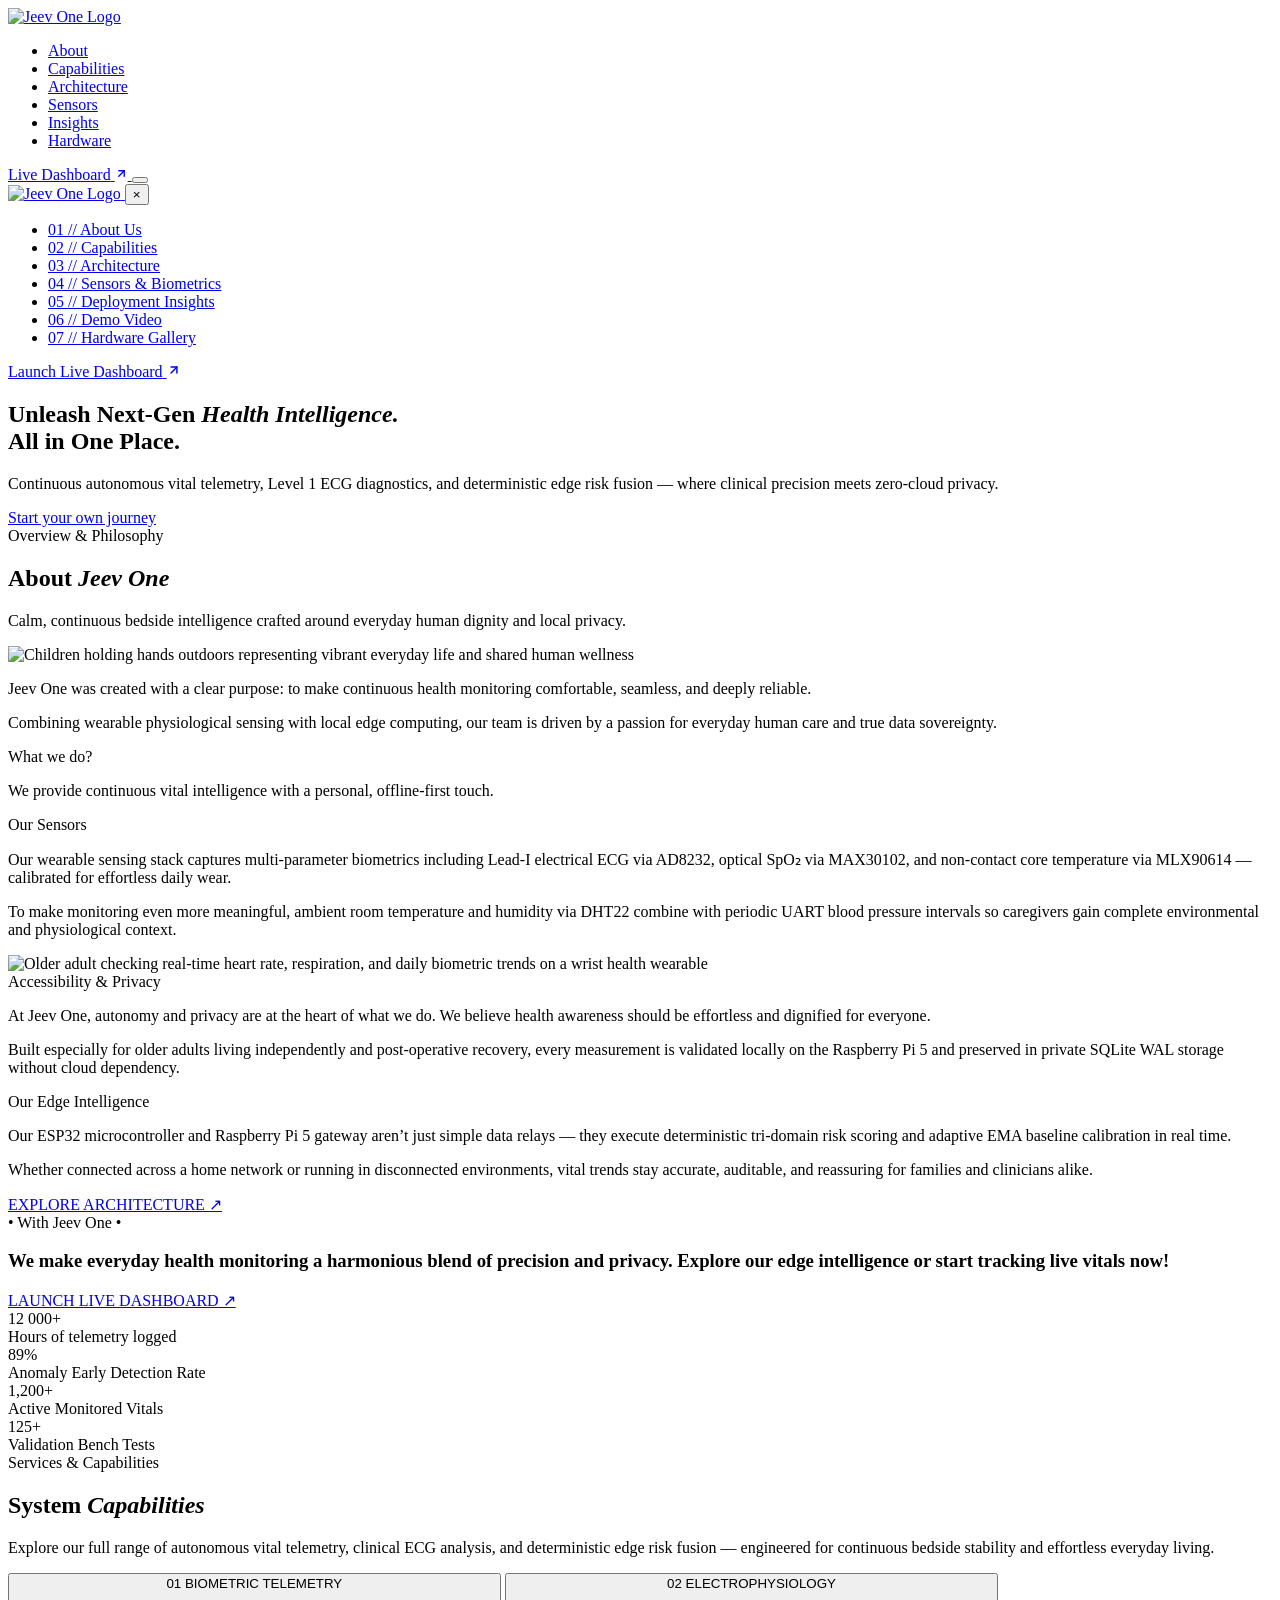
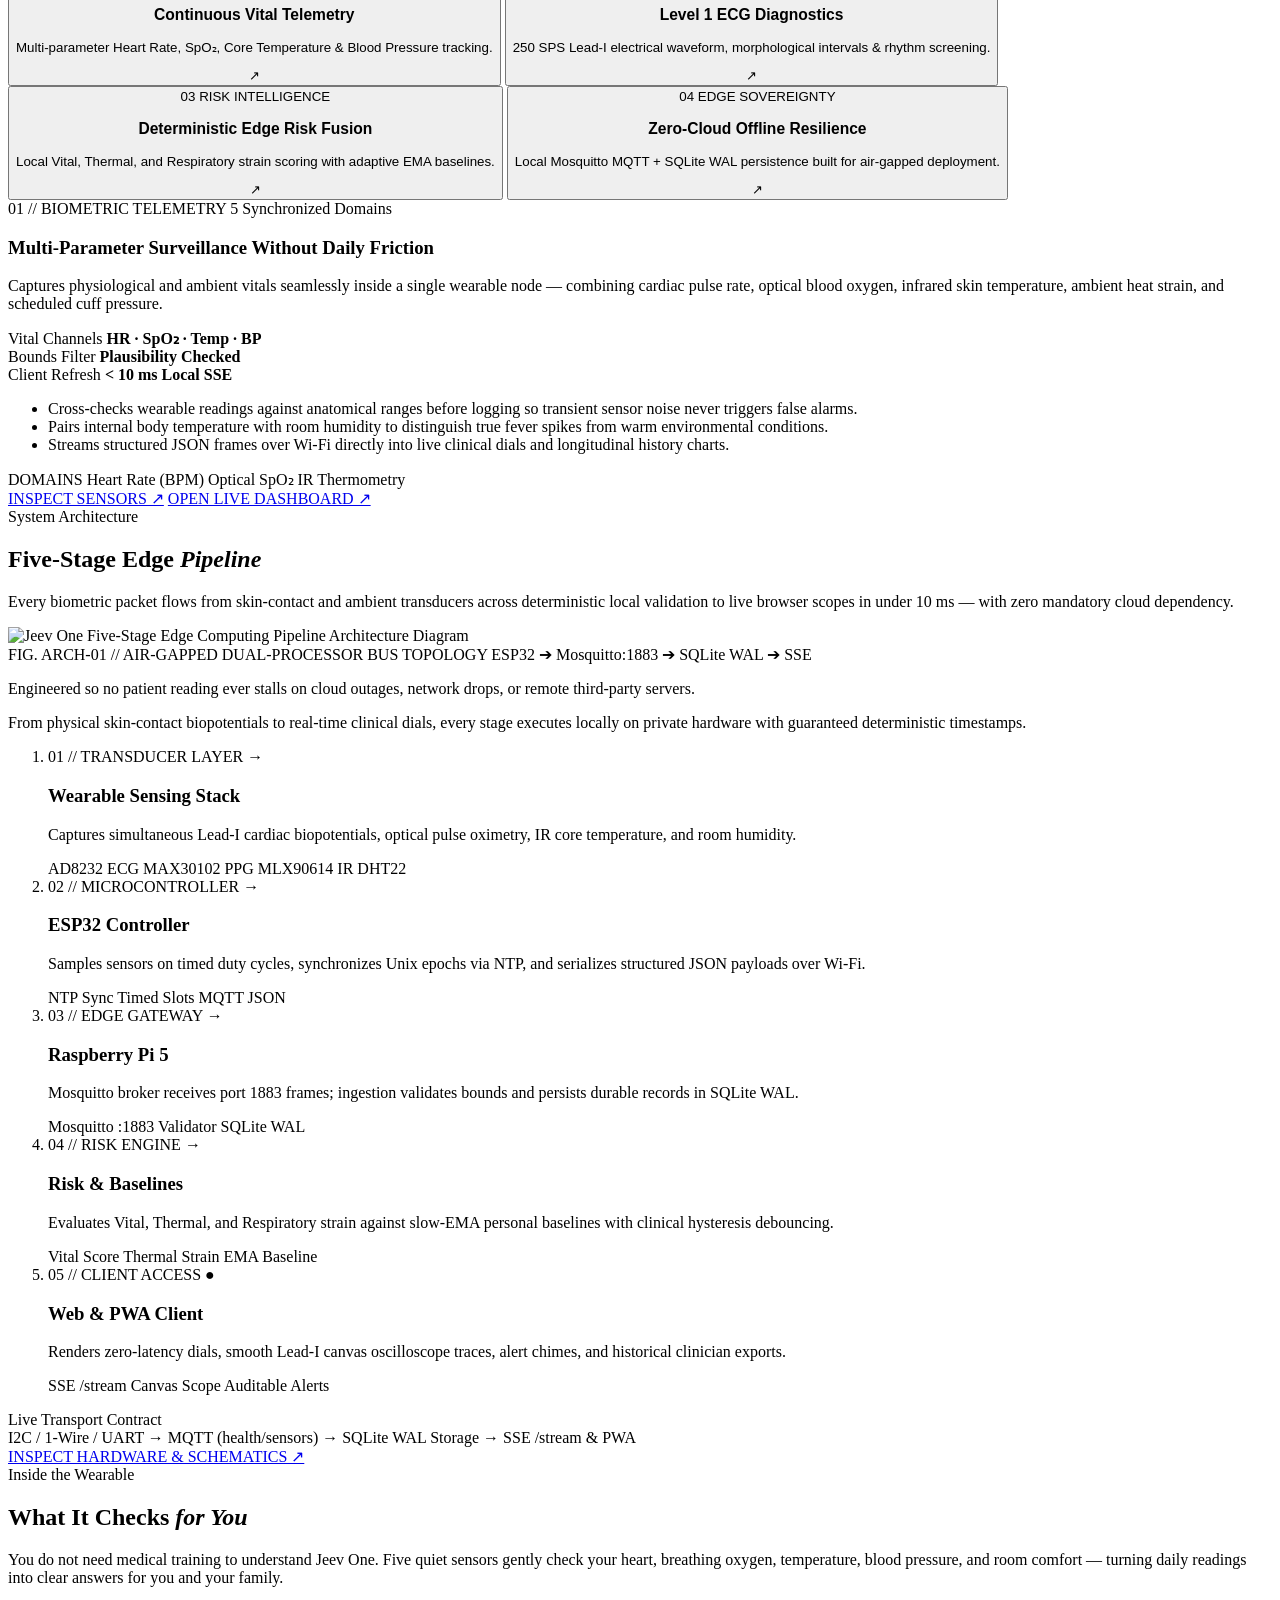
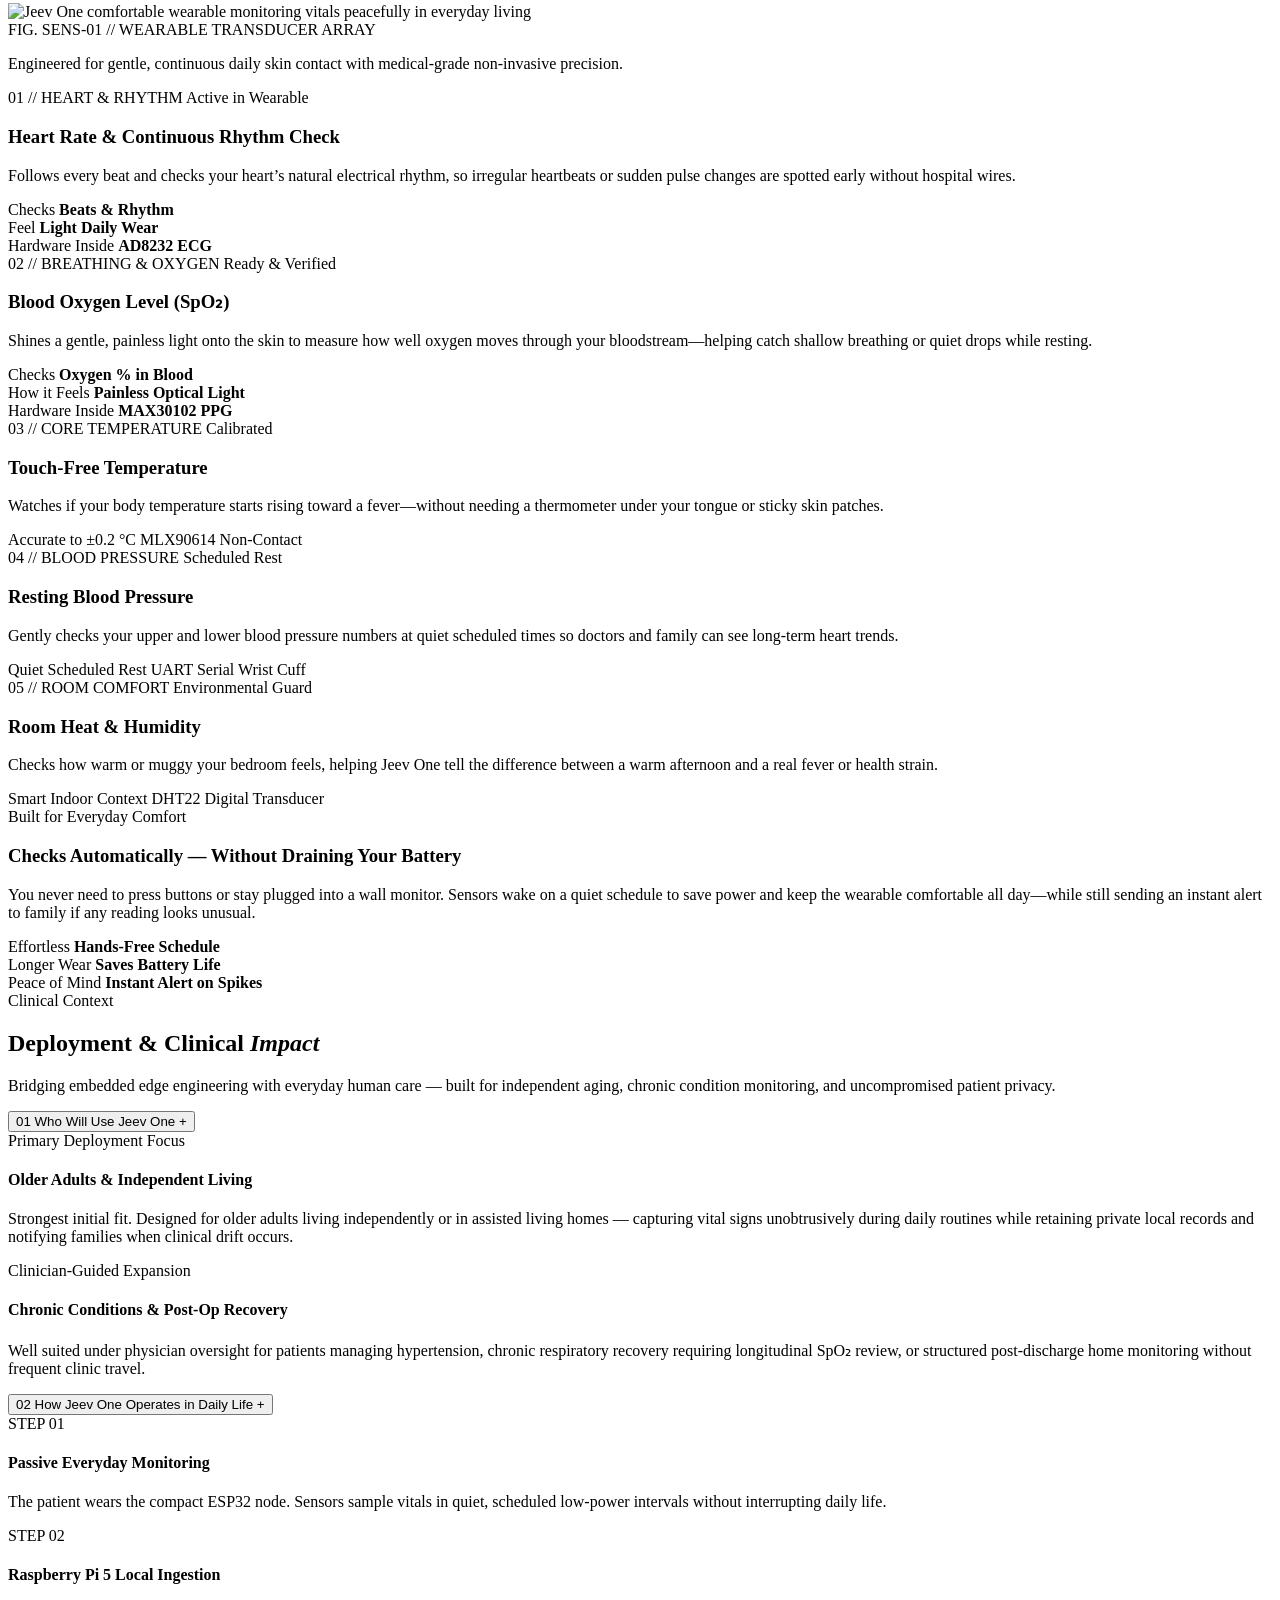
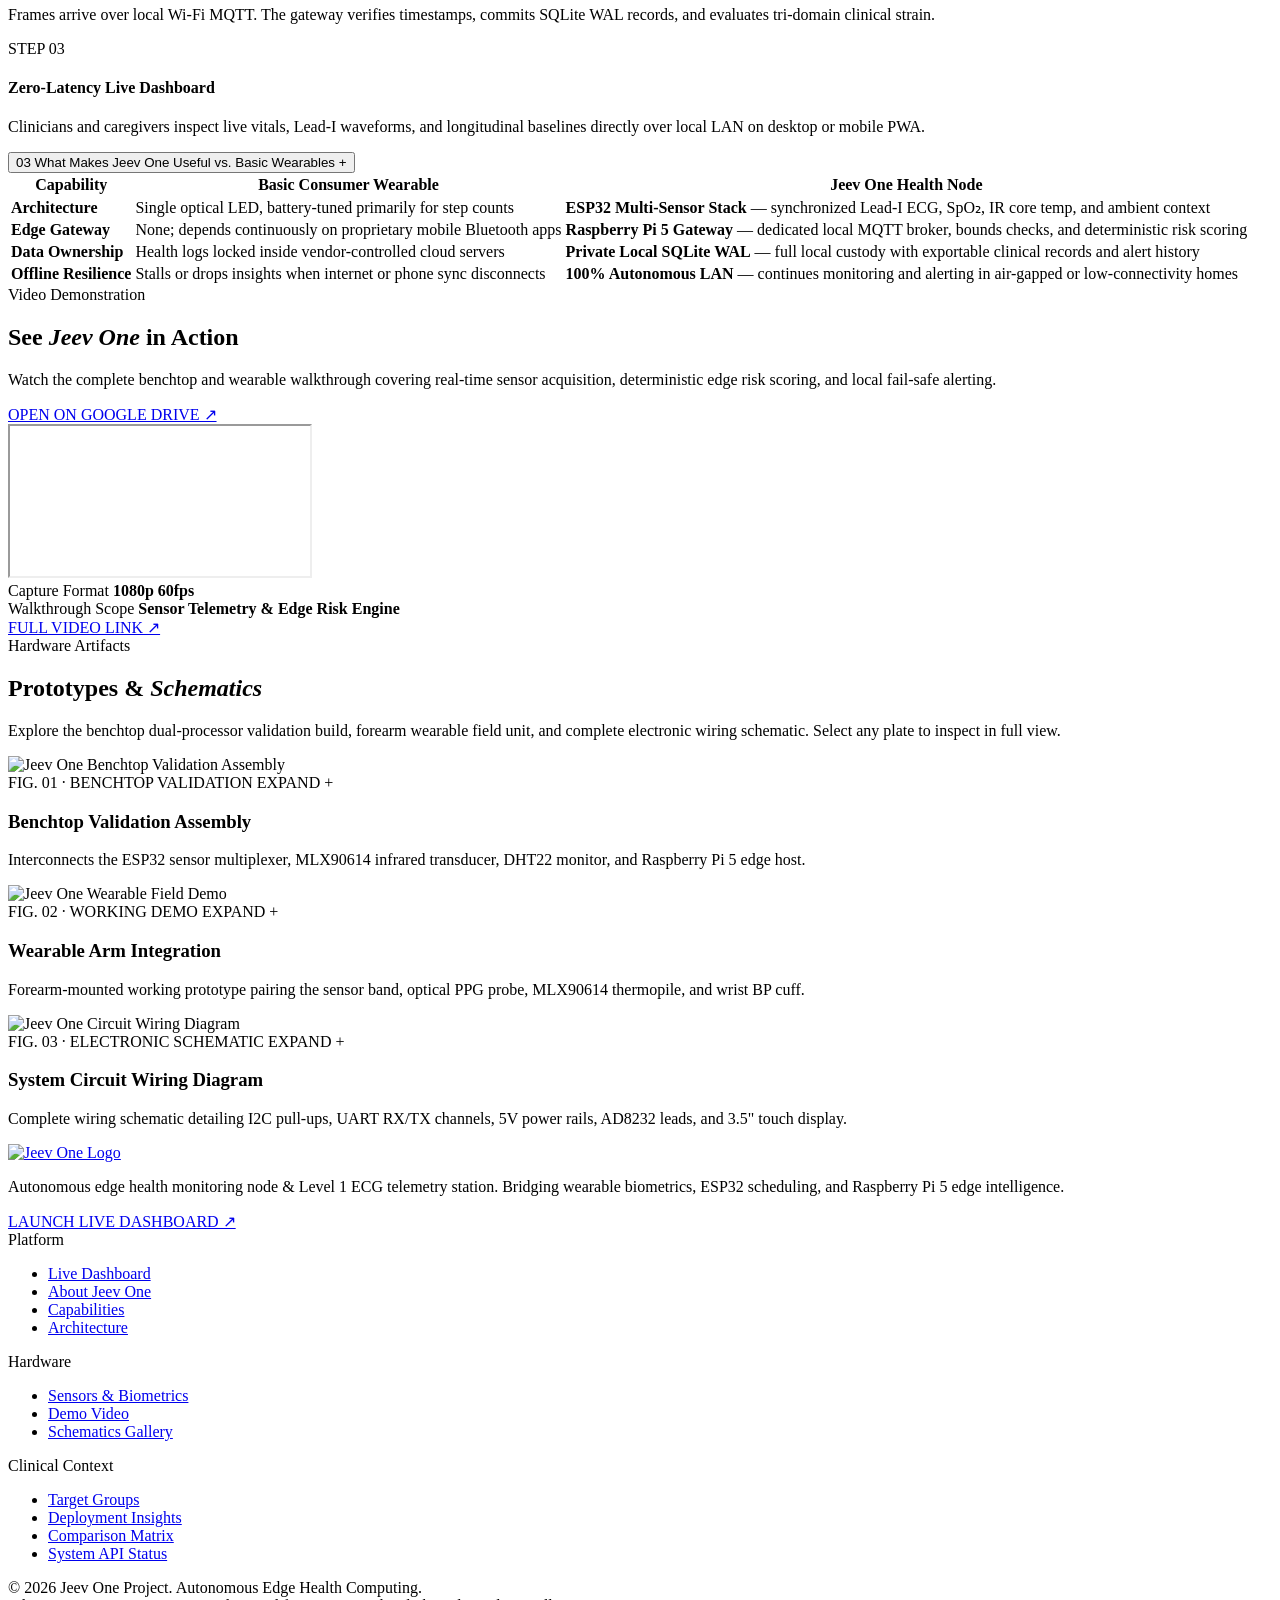
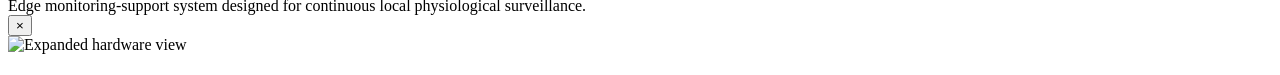
==== commit b70f4218: "Remove Edge Node section, nav links, and all references from landing page" ====
--- a/dashboard/templates/landing.html
+++ b/dashboard/templates/landing.html
@@ -22,7 +22,7 @@
   <link rel="icon" type="image/png" sizes="192x192" href="/static/icons/icon-192x192.png" />
   <link rel="icon" type="image/png" href="/static/images/favicon.png" />
 
-  <link rel="stylesheet" href="/static/css/landing.css?v=10.2.0" />
+  <link rel="stylesheet" href="/static/css/landing.css?v=10.3.0" />
 </head>
 <body class="light-theme">
 
@@ -39,7 +39,6 @@
           <li><a href="#capabilities" class="nav-item">Capabilities</a></li>
           <li><a href="#architecture" class="nav-item">Architecture</a></li>
           <li><a href="#sensors" class="nav-item">Sensors</a></li>
-          <li><a href="#edge-system" class="nav-item">Edge Node</a></li>
           <li><a href="#insights" class="nav-item">Insights</a></li>
           <li><a href="#gallery" class="nav-item">Hardware</a></li>
         </ul>
@@ -74,10 +73,9 @@
         <li><a href="#capabilities" class="drawer-link">02 // Capabilities</a></li>
         <li><a href="#architecture" class="drawer-link">03 // Architecture</a></li>
         <li><a href="#sensors" class="drawer-link">04 // Sensors &amp; Biometrics</a></li>
-        <li><a href="#edge-system" class="drawer-link">05 // Edge Computing</a></li>
-        <li><a href="#insights" class="drawer-link">06 // Deployment Insights</a></li>
-        <li><a href="#video" class="drawer-link">07 // Demo Video</a></li>
-        <li><a href="#gallery" class="drawer-link">08 // Hardware Gallery</a></li>
+        <li><a href="#insights" class="drawer-link">05 // Deployment Insights</a></li>
+        <li><a href="#video" class="drawer-link">06 // Demo Video</a></li>
+        <li><a href="#gallery" class="drawer-link">07 // Hardware Gallery</a></li>
       </ul>
       <div class="drawer-cta-box">
         <a href="/dashboard" class="btn-pill-dark drawer-cta-btn">
@@ -527,7 +525,7 @@
                   <span class="service-spec-tag">PWA Offline</span>
                 </div>
                 <div class="service-action-links">
-                  <a href="#edge-system" class="editorial-cta-link">INSPECT PI 5 GATEWAY ↗</a>
+                  <a href="#architecture" class="editorial-cta-link">EXPLORE ARCHITECTURE ↗</a>
                   <a href="/dashboard" class="editorial-cta-link">OPEN LIVE DASHBOARD ↗</a>
                 </div>
               </div>
@@ -682,7 +680,7 @@
               <span class="contract-node">SSE /stream &amp; PWA</span>
             </div>
           </div>
-          <a href="#edge-system" class="editorial-cta-link contract-cta">INSPECT FIRMWARE &amp; GATEWAY ↗</a>
+          <a href="#gallery" class="editorial-cta-link contract-cta">INSPECT HARDWARE &amp; SCHEMATICS ↗</a>
         </div>
       </div>
     </section>
@@ -852,120 +850,6 @@
           </div>
         </aside>
 
-      </div>
-    </section>
-
-    <!-- ══ Section: Embedded & Edge Engineering (Warm Sand #e6e3d2) ═══════════ -->
-    <section class="edge-editorial-section" id="edge-system">
-      <div class="section-container">
-        <div class="editorial-section-header">
-          <div class="editorial-header-left">
-            <span class="editorial-micro-heading">Embedded Engineering</span>
-            <h2 class="editorial-display-heading">ESP32 &amp; Raspberry Pi 5 <em>Stack</em></h2>
-          </div>
-          <div class="editorial-header-right">
-            <p class="editorial-header-copy">
-              How microcontroller scheduling on the ESP32 and local edge validation on the Raspberry Pi 5 convert raw sensor voltages into auditable, zero-cloud clinical records.
-            </p>
-          </div>
-        </div>
-
-        <div class="edge-editorial-grid">
-          <!-- Left Panel: ESP32 Controller -->
-          <div class="edge-editorial-panel">
-            <div class="edge-panel-head">
-              <span class="edge-card-tag">01 // WEARABLE CONTROLLER</span>
-              <h3 class="edge-card-title">What We Have Done with the ESP32</h3>
-              <p class="edge-card-desc">
-                The ESP32 serves as the wearable’s real-time acquisition and communication controller between physical transducers and the local Raspberry Pi 5 gateway:
-              </p>
-            </div>
-
-            <ul class="edge-ledger-list">
-              <li>
-                <strong>Timed Polling</strong>
-                <span>Schedules duty-cycled sensor slots to preserve compact wearable battery life.</span>
-              </li>
-              <li>
-                <strong>Payload Packaging</strong>
-                <span>Serializes synchronized multi-parameter readings into clean standardized JSON packets.</span>
-              </li>
-              <li>
-                <strong>NTP Clock Synchronization</strong>
-                <span>Resolves cold-boot <code>timestamp: 0</code> anomalies and publishes valid Unix epochs.</span>
-              </li>
-              <li>
-                <strong>Wi-Fi MQTT Publisher</strong>
-                <span>Streams packets reliably to topic <code>health/sensors</code> with local retry handling.</span>
-              </li>
-            </ul>
-
-            <div class="code-box-clean">
-              <div class="code-header">
-                <span>MQTT PAYLOAD • health/sensors</span>
-                <span class="code-schema-tag">VERIFIED SCHEMA</span>
-              </div>
-              <pre><code>{
-  <span class="k">"device_id"</span>: <span class="s">"patient_01"</span>,
-  <span class="k">"timestamp"</span>: <span class="n">1792414171</span>,
-  <span class="k">"heart_rate"</span>: <span class="n">75</span>,
-  <span class="k">"spo2"</span>: <span class="n">97</span>,
-  <span class="k">"body_temperature"</span>: <span class="n">36.5</span>,
-  <span class="k">"room_temperature"</span>: <span class="n">27.3</span>,
-  <span class="k">"humidity"</span>: <span class="n">52.1</span>
-}</code></pre>
-            </div>
-          </div>
-
-          <!-- Right Panel: Raspberry Pi 5 Gateway -->
-          <div class="edge-editorial-panel">
-            <div class="edge-panel-head">
-              <span class="edge-card-tag">02 // EDGE INTELLIGENCE GATEWAY</span>
-              <h3 class="edge-card-title">What We Have Done with the Raspberry Pi 5</h3>
-              <p class="edge-card-desc">
-                The Raspberry Pi 5 acts as an autonomous local compute node — performing full validation, baseline adaptation, and risk fusion without cloud relays:
-              </p>
-            </div>
-
-            <ul class="edge-ledger-list">
-              <li>
-                <strong>Mosquitto Broker</strong>
-                <span>High-throughput local MQTT messaging bus bound on port 1883 with zero cloud reliance.</span>
-              </li>
-              <li>
-                <strong>Physiological Validation</strong>
-                <span>Verifies epoch timestamps, numeric types, and human anatomical bounds before commits.</span>
-              </li>
-              <li>
-                <strong>Local SQLite WAL Database</strong>
-                <span>High-concurrency Write-Ahead Log retaining continuous local clinical telemetry histories.</span>
-              </li>
-              <li>
-                <strong>Deterministic Risk Engine</strong>
-                <span>Computes vital, thermal, and respiratory strain against slow-EMA personal baselines.</span>
-              </li>
-              <li>
-                <strong>Systemd Auto-Start Daemon</strong>
-                <span>Configured as an enabled system unit that recovers cleanly after any power cycle.</span>
-              </li>
-            </ul>
-
-            <div class="edge-runtime-strip" aria-label="Edge gateway runtime services">
-              <div class="runtime-cell">
-                <span class="runtime-label"><span class="status-square" aria-hidden="true"></span> Local Broker</span>
-                <strong class="runtime-value">Mosquitto :1883</strong>
-              </div>
-              <div class="runtime-cell">
-                <span class="runtime-label"><span class="status-square" aria-hidden="true"></span> Persistence</span>
-                <strong class="runtime-value">SQLite WAL Active</strong>
-              </div>
-              <div class="runtime-cell">
-                <span class="runtime-label"><span class="status-square" aria-hidden="true"></span> Web API</span>
-                <strong class="runtime-value">Port 8000 SSE</strong>
-              </div>
-            </div>
-          </div>
-        </div>
       </div>
     </section>
 
@@ -1250,7 +1134,6 @@
           <div class="editorial-micro-heading footer-col-heading">Hardware</div>
           <ul class="footer-links">
             <li><a href="#sensors">Sensors &amp; Biometrics</a></li>
-            <li><a href="#edge-system">ESP32 &amp; Pi 5</a></li>
             <li><a href="#video">Demo Video</a></li>
             <li><a href="#gallery">Schematics Gallery</a></li>
           </ul>
@@ -1289,6 +1172,6 @@
     </div>
   </div>
 
-  <script src="/static/js/landing.js?v=9.0.0"></script>
+  <script src="/static/js/landing.js?v=9.1.0"></script>
 </body>
 </html>
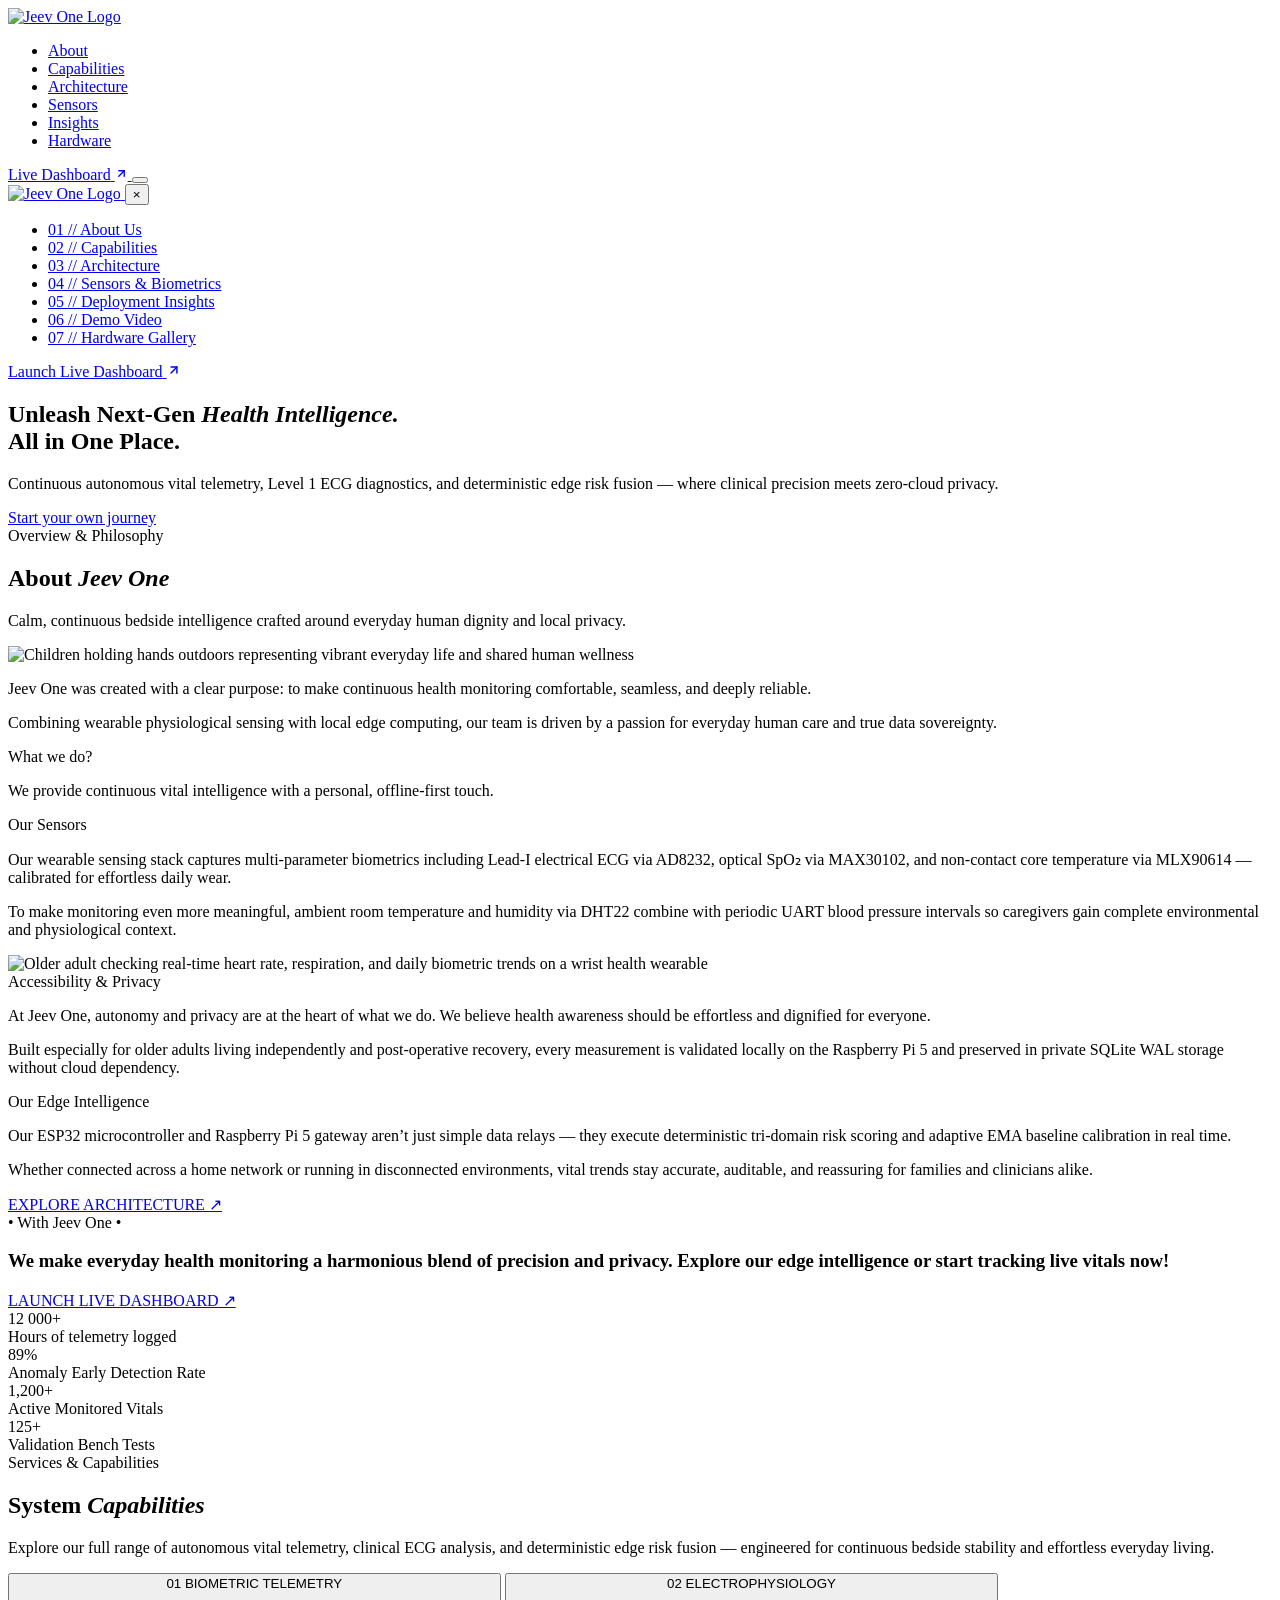
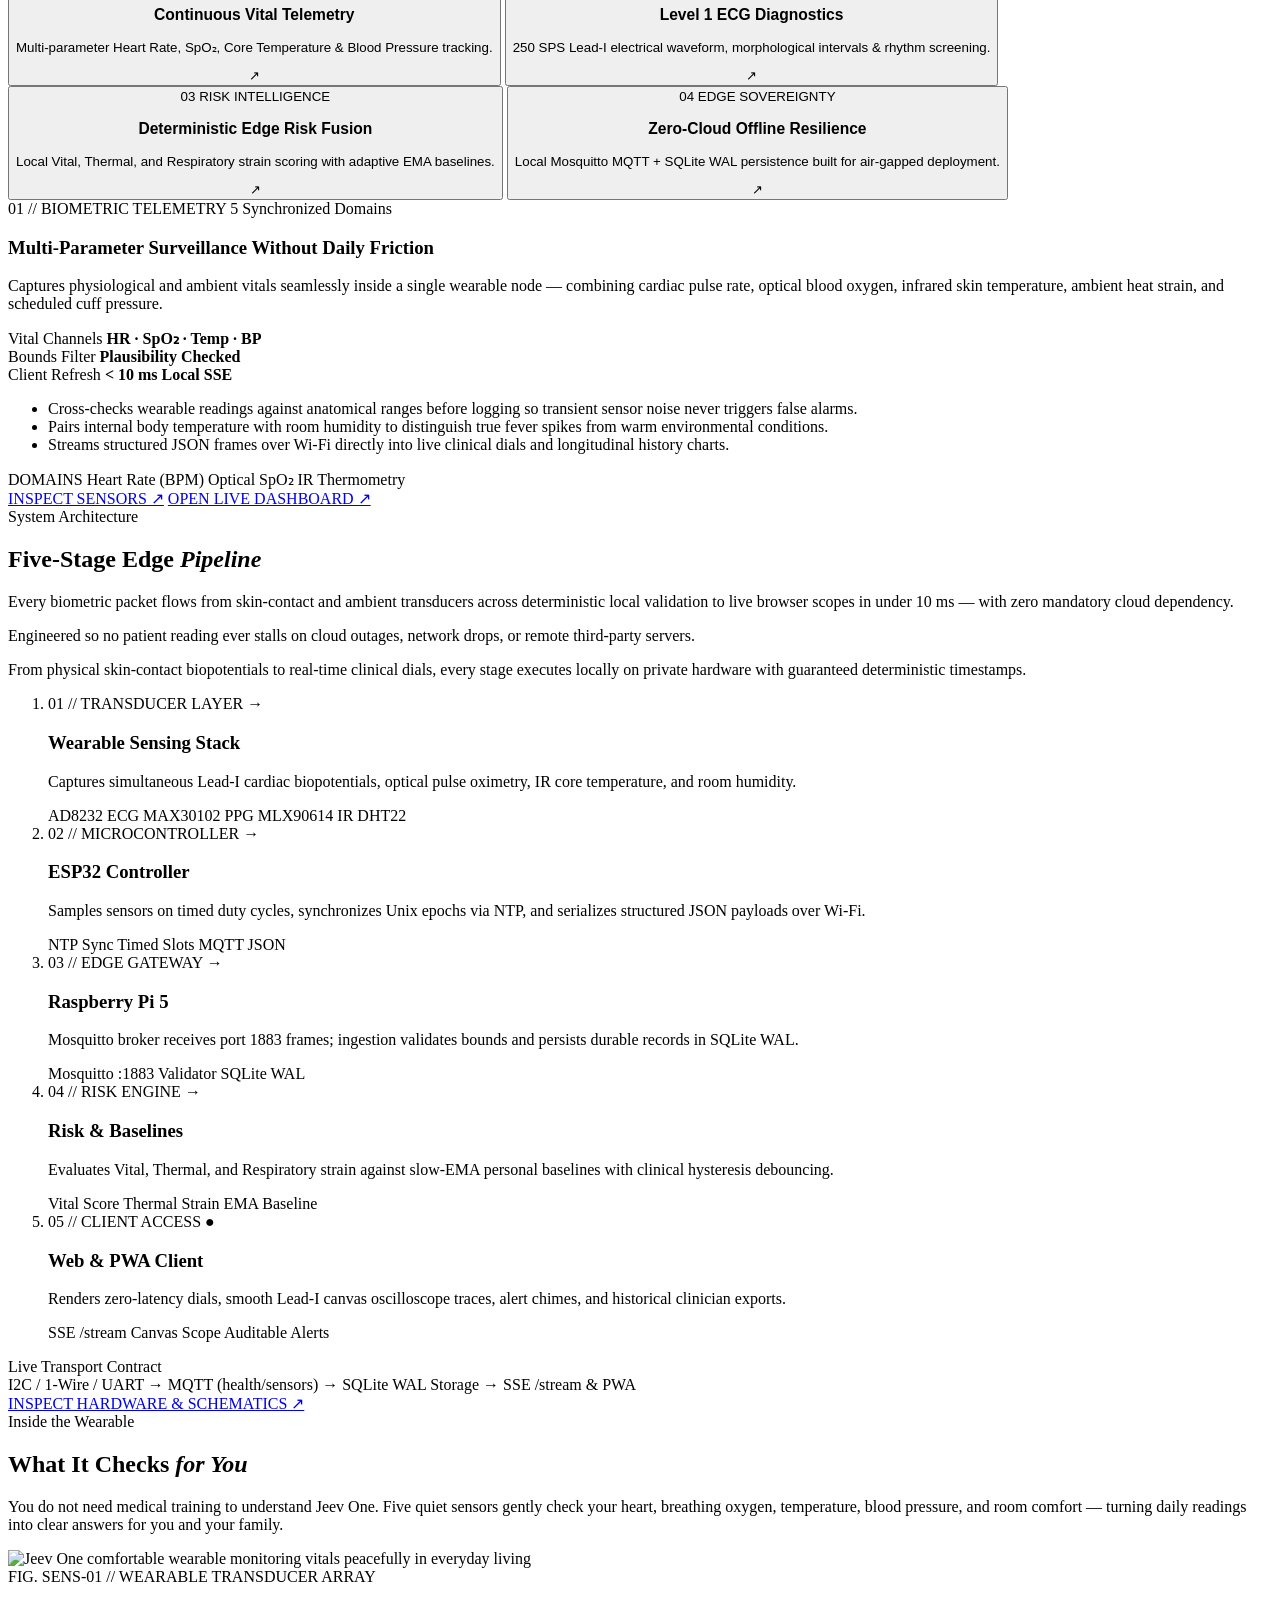
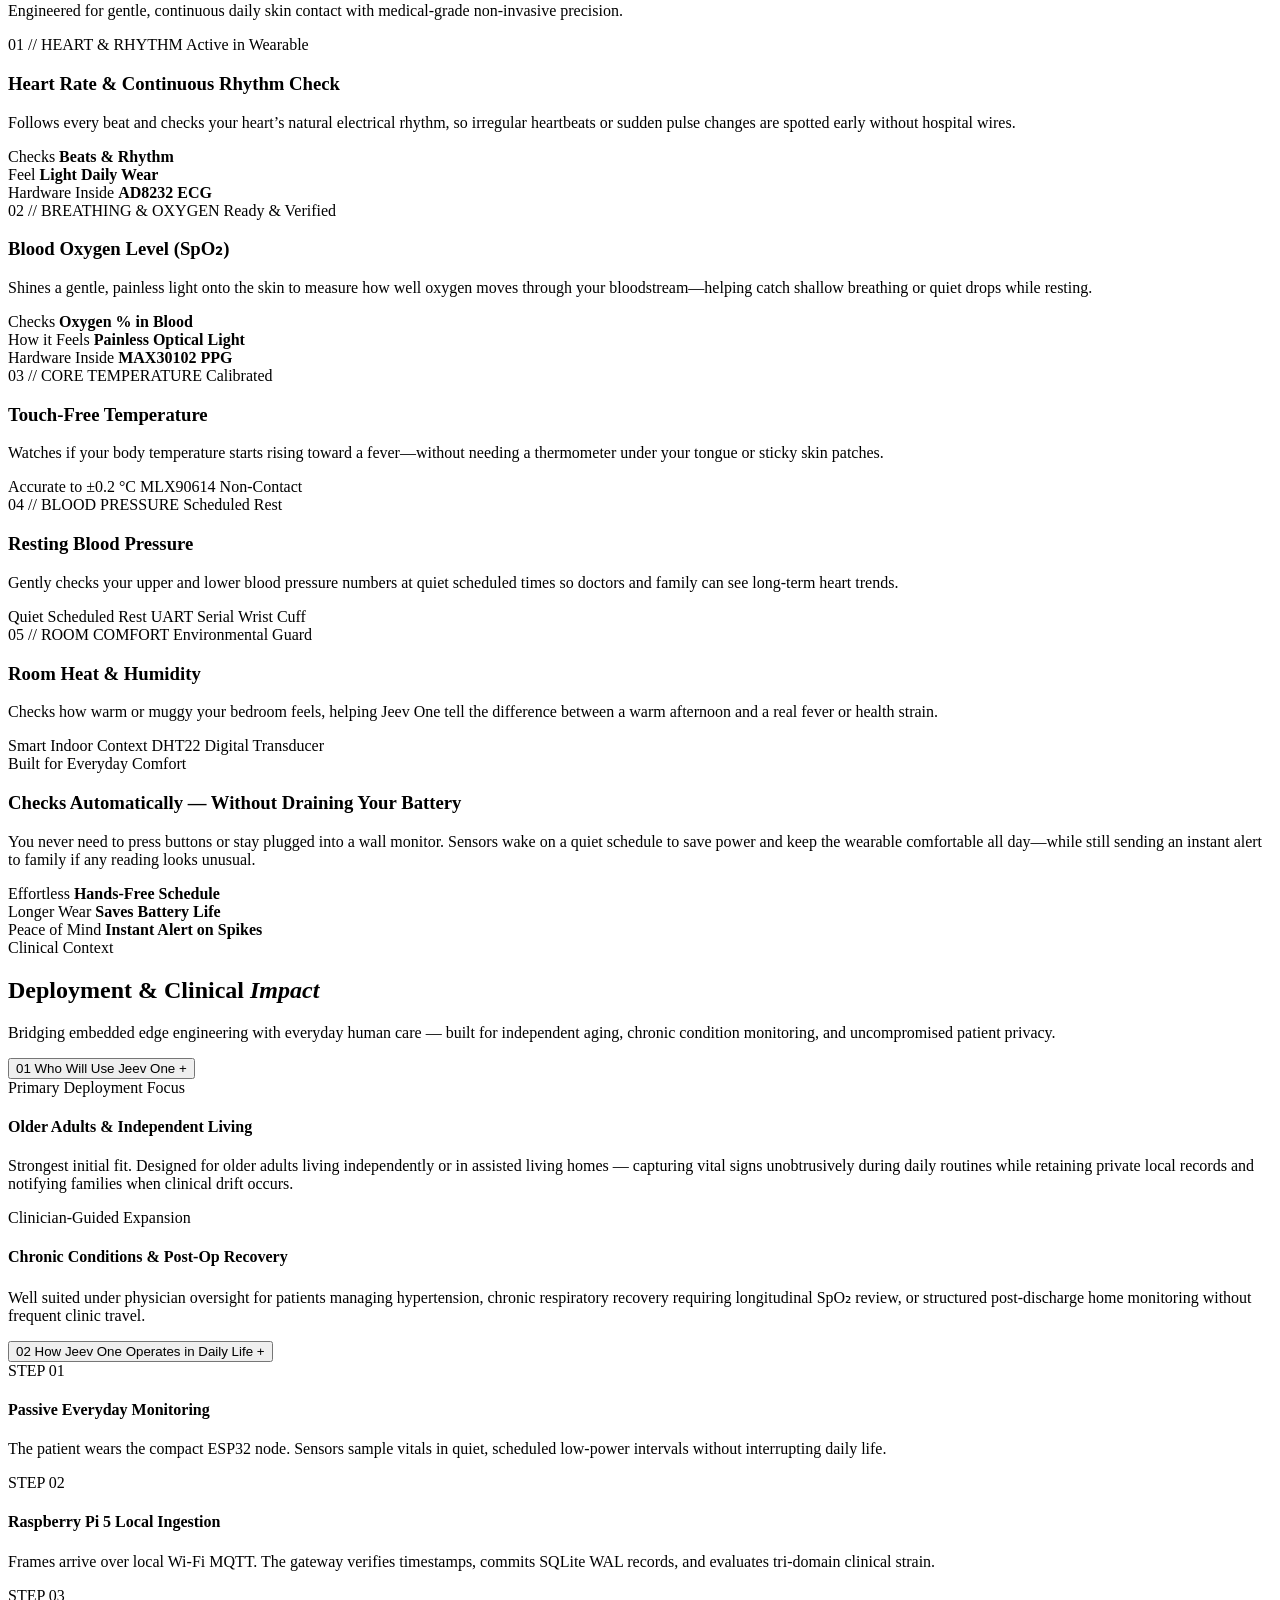
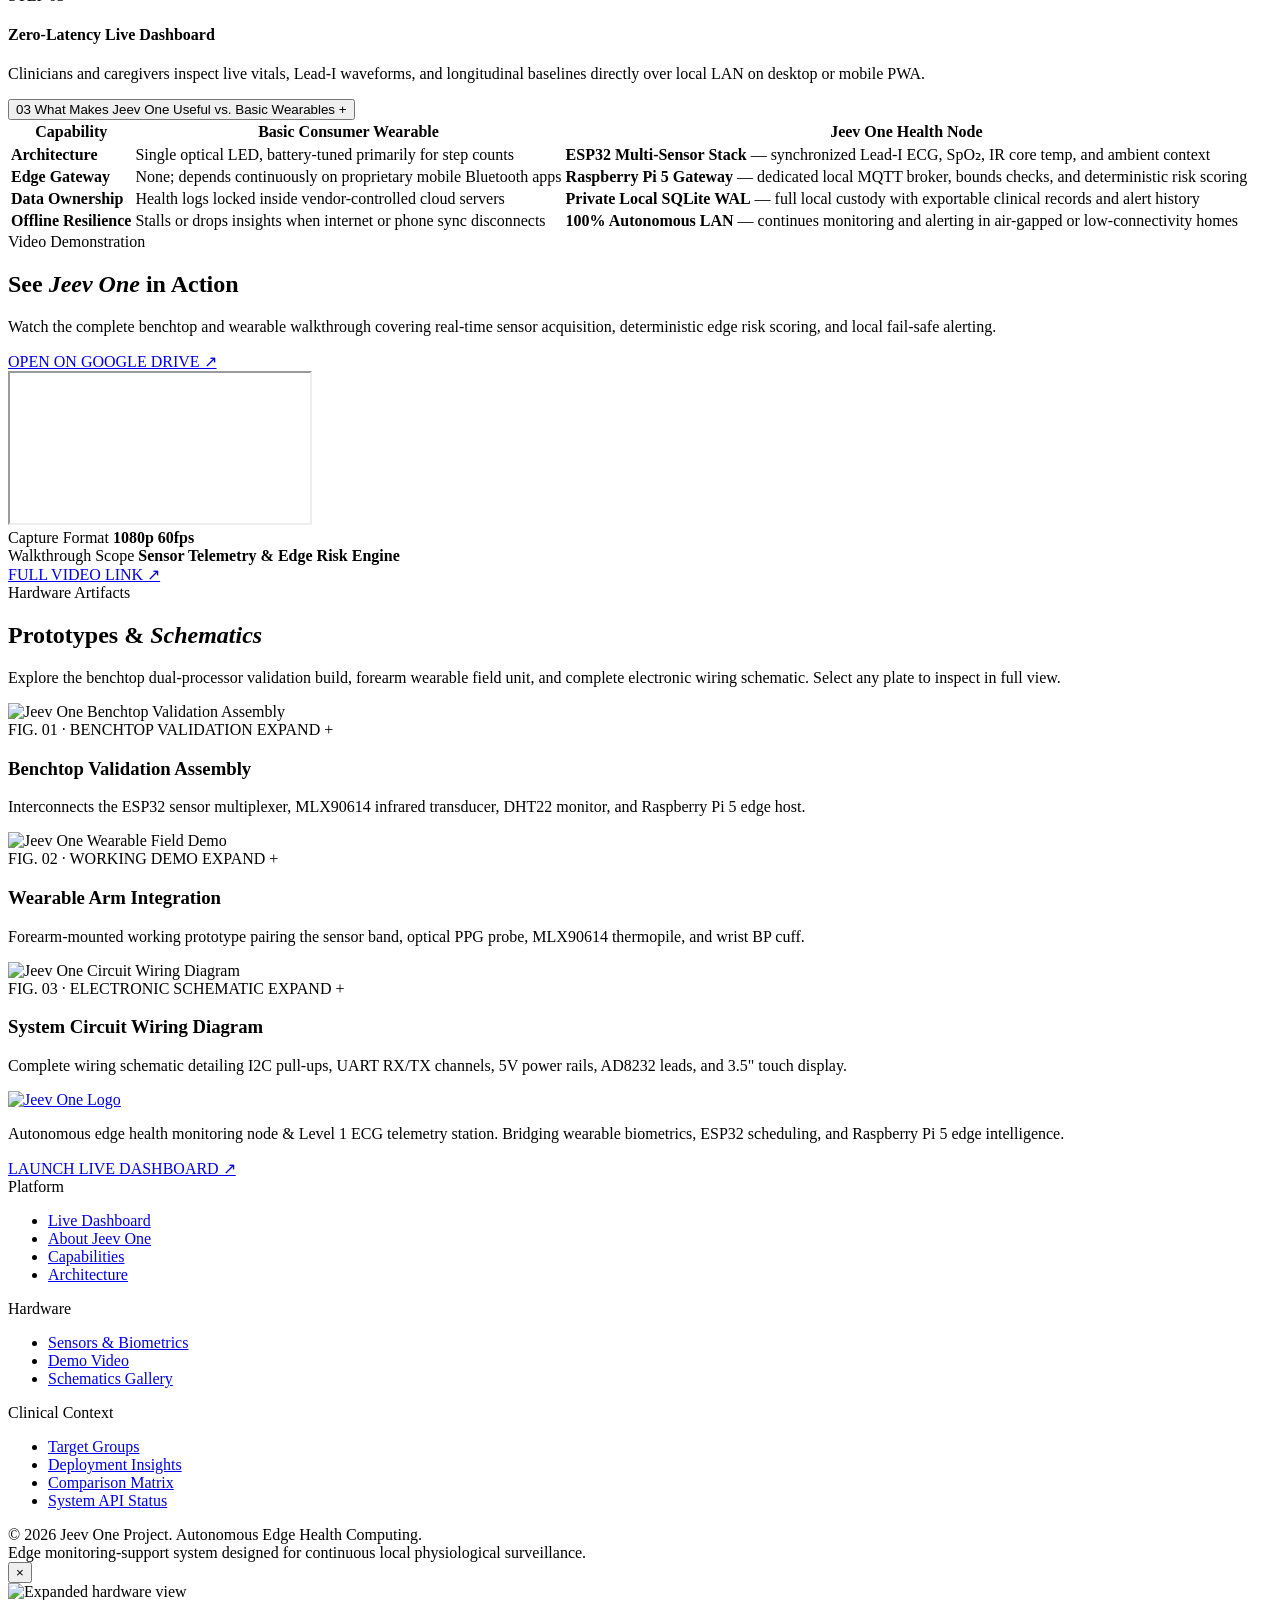
==== commit d89aecea: "Remove Vitals Trend heart rate bar chart from dashboard and architecture diagram banner from landing" ====
--- a/dashboard/templates/landing.html
+++ b/dashboard/templates/landing.html
@@ -22,7 +22,7 @@
   <link rel="icon" type="image/png" sizes="192x192" href="/static/icons/icon-192x192.png" />
   <link rel="icon" type="image/png" href="/static/images/favicon.png" />
 
-  <link rel="stylesheet" href="/static/css/landing.css?v=10.3.0" />
+  <link rel="stylesheet" href="/static/css/landing.css?v=10.4.0" />
 </head>
 <body class="light-theme">
 
@@ -552,18 +552,7 @@
           </div>
         </div>
 
-        <!-- 2. Wide Architectural Demonstration Banner (Matches About Section Banner) -->
-        <div class="arch-banner-placeholder">
-          <img src="/static/images/architecture-editorial-banner.jpg?v=1" alt="Jeev One Five-Stage Edge Computing Pipeline Architecture Diagram" loading="lazy" />
-          <div class="arch-banner-overlay">
-            <div class="arch-banner-meta">
-              <span class="arch-figure-badge">FIG. ARCH-01 // AIR-GAPPED DUAL-PROCESSOR BUS TOPOLOGY</span>
-              <span class="arch-spec-pill">ESP32 ➔ Mosquitto:1883 ➔ SQLite WAL ➔ SSE</span>
-            </div>
-          </div>
-        </div>
-
-        <!-- 3. Asymmetric Split Lead Row (Matches About Section Split) -->
+        <!-- 2. Asymmetric Split Lead Row (Matches About Section Split) -->
         <div class="arch-intro-split">
           <div class="arch-intro-left">
             <p class="arch-lead-statement">
@@ -577,7 +566,7 @@
           </div>
         </div>
 
-        <!-- 4. Five Architectural Stage Cards (Clean Architectural Warm Ivory Cards) -->
+        <!-- 3. Five Architectural Stage Cards (Clean Architectural Warm Ivory Cards) -->
         <ol class="arch-flow-grid">
           <!-- Stage 01 -->
           <li class="arch-stage-card">
@@ -666,7 +655,7 @@
           </li>
         </ol>
 
-        <!-- 5. End-to-End Transport Contract Ribbon (Clean Flat Tags, No Green Pills) -->
+        <!-- 4. End-to-End Transport Contract Ribbon (Clean Flat Tags, No Green Pills) -->
         <div class="arch-contract-bar">
           <div class="contract-chain">
             <span class="editorial-micro-heading contract-micro-heading">Live Transport Contract</span>
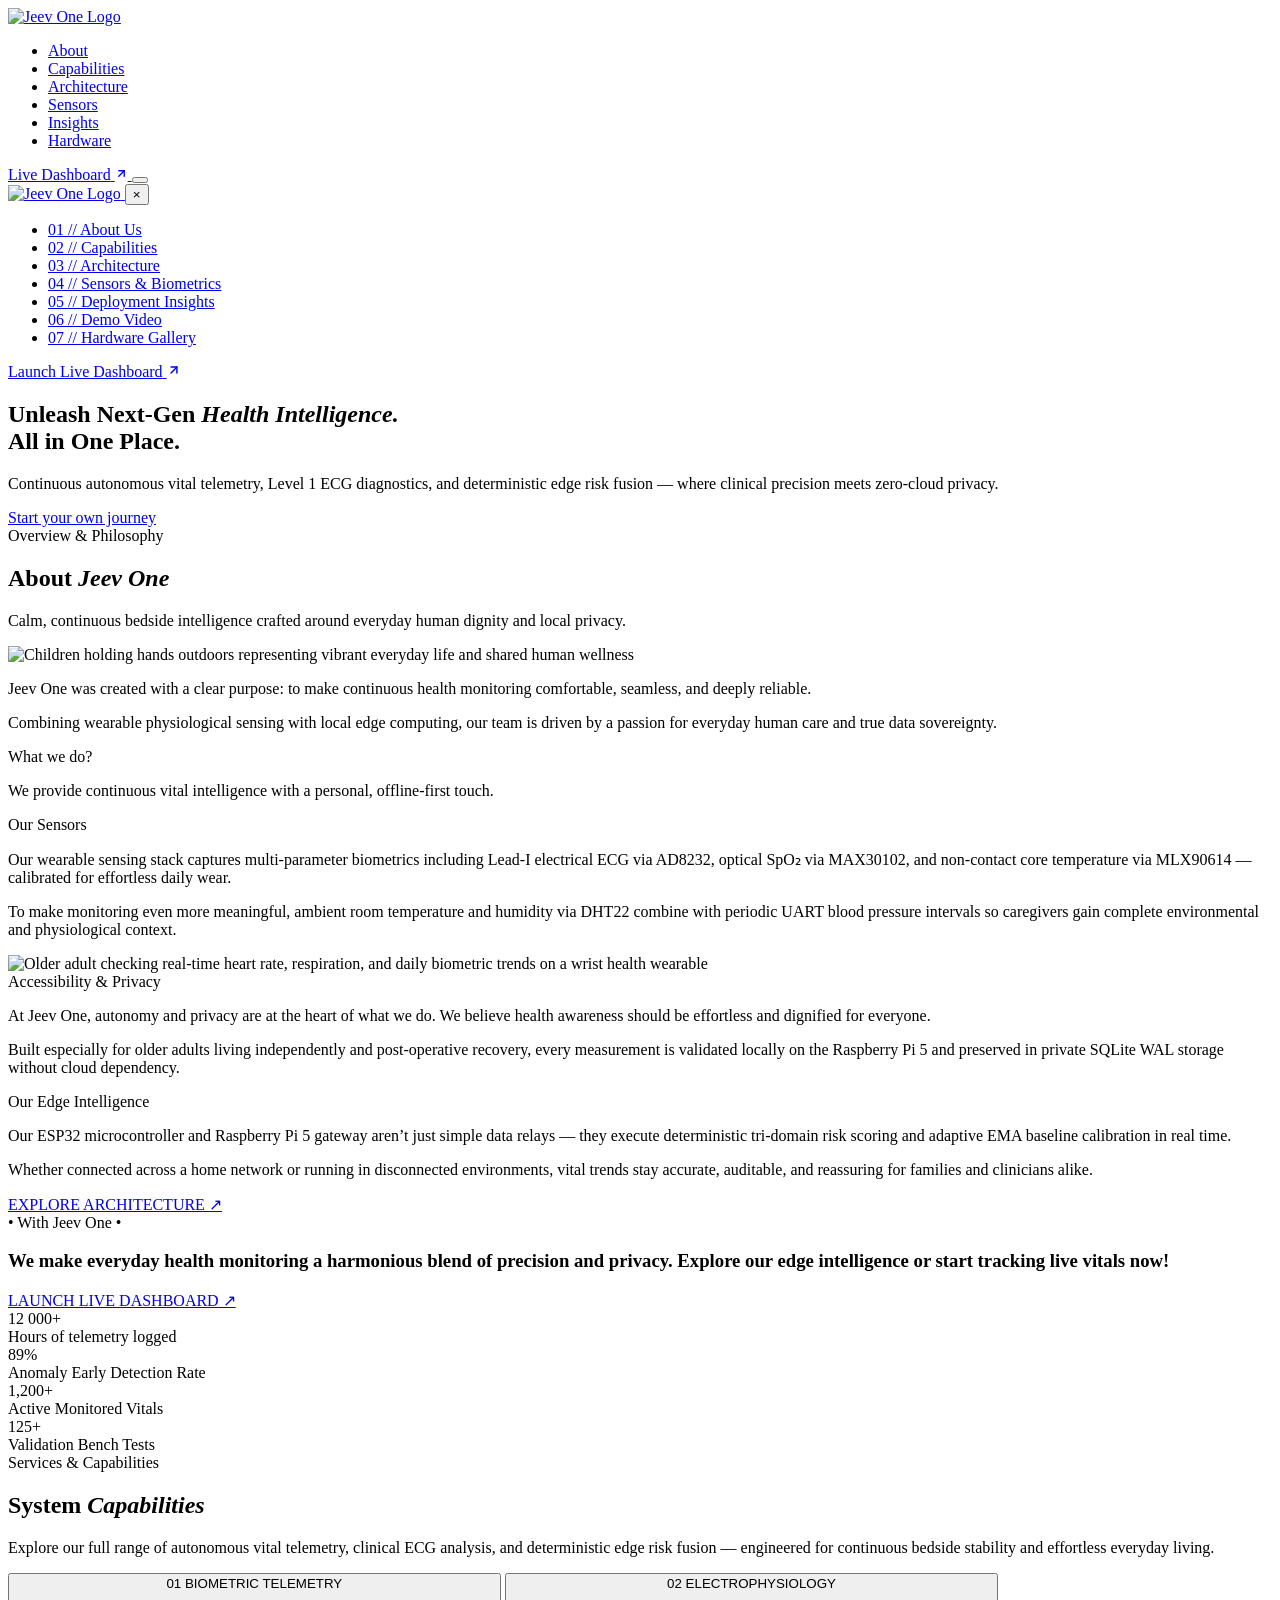
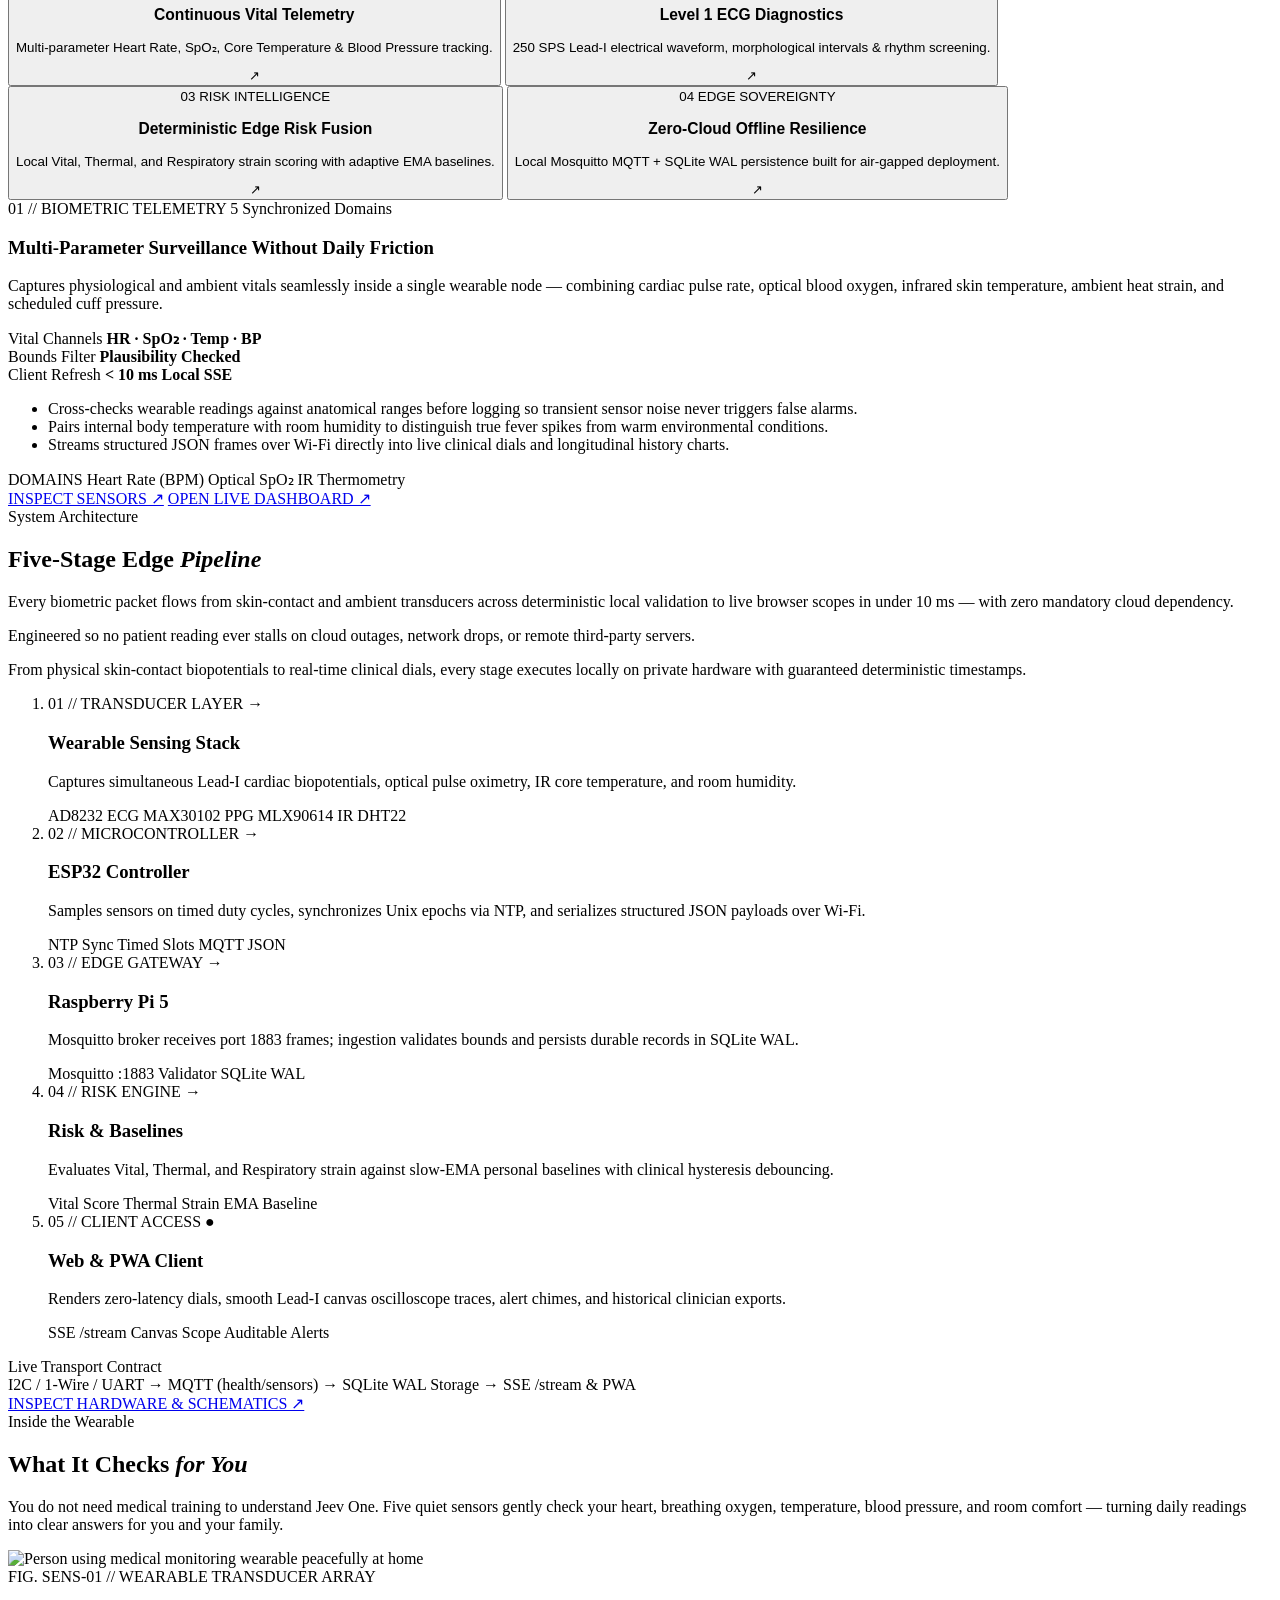
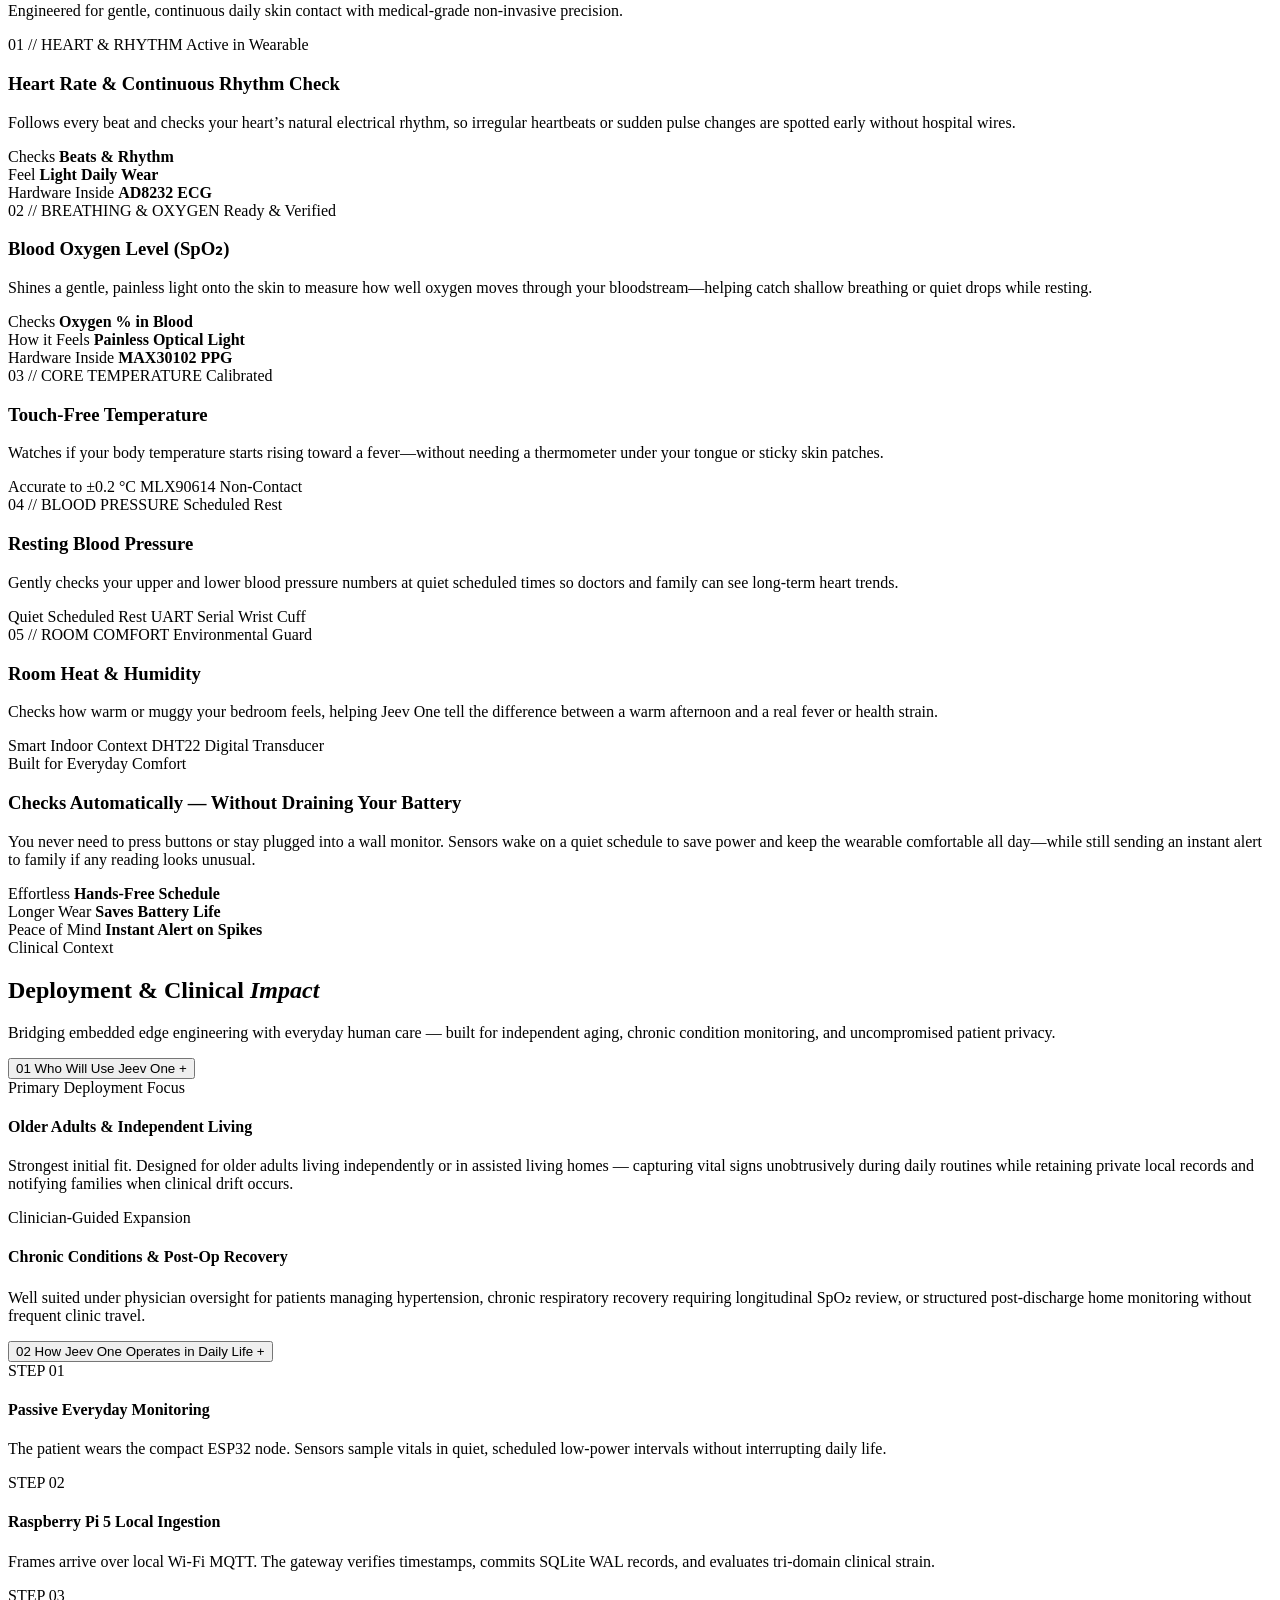
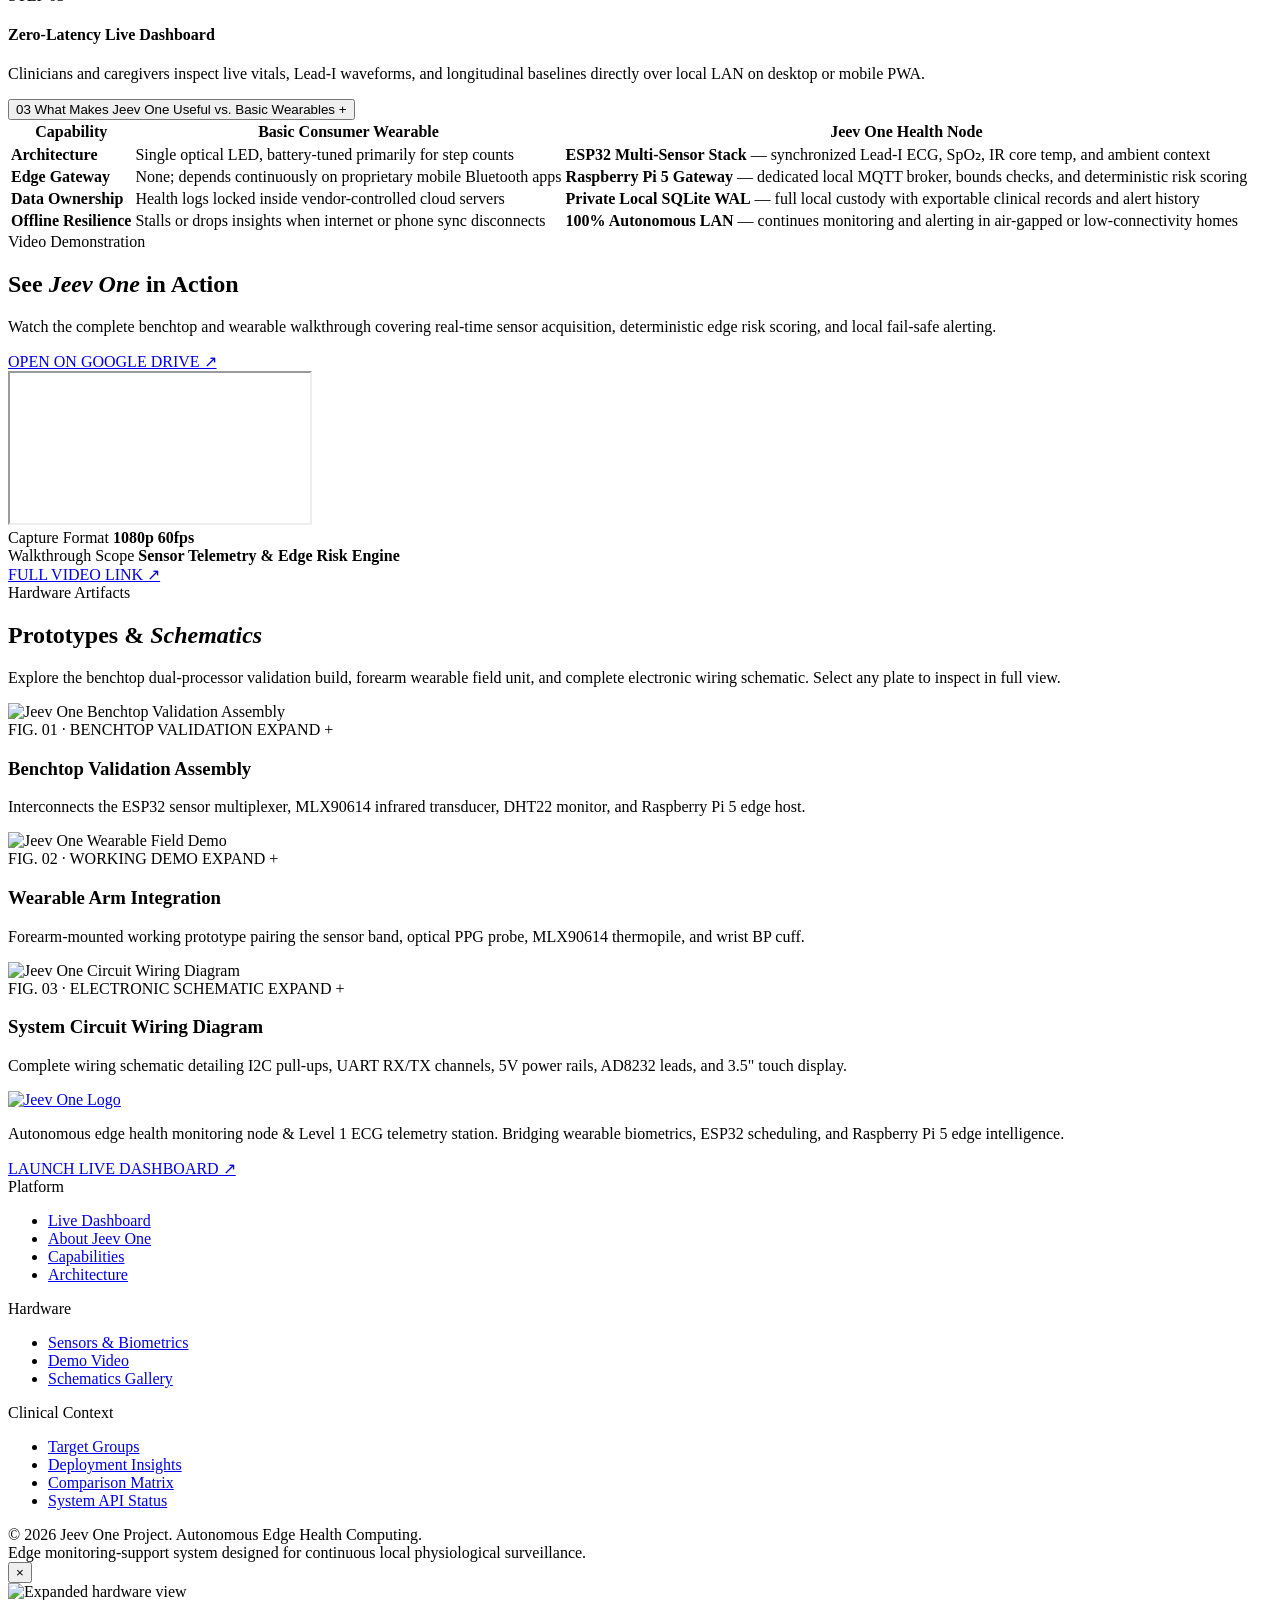
==== commit b4c80a24: "Use Person_using_medical_monitoring image in What It Checks for You section" ====
--- a/dashboard/templates/landing.html
+++ b/dashboard/templates/landing.html
@@ -697,7 +697,7 @@
           <!-- Left: Lifestyle & Wearable Photography Demo Holder -->
           <div class="sensor-showcase-media">
             <div class="sensor-banner-frame">
-              <img src="/static/images/sensor-editorial-banner.jpg?v=1" alt="Jeev One comfortable wearable monitoring vitals peacefully in everyday living" loading="lazy" />
+              <img src="/static/images/Person_using_medical_monitoring_2K.jpg?v=1" alt="Person using medical monitoring wearable peacefully at home" loading="lazy" />
               <div class="sensor-banner-overlay">
                 <span class="sensor-fig-badge">FIG. SENS-01 // WEARABLE TRANSDUCER ARRAY</span>
                 <p class="sensor-fig-note">Engineered for gentle, continuous daily skin contact with medical-grade non-invasive precision.</p>
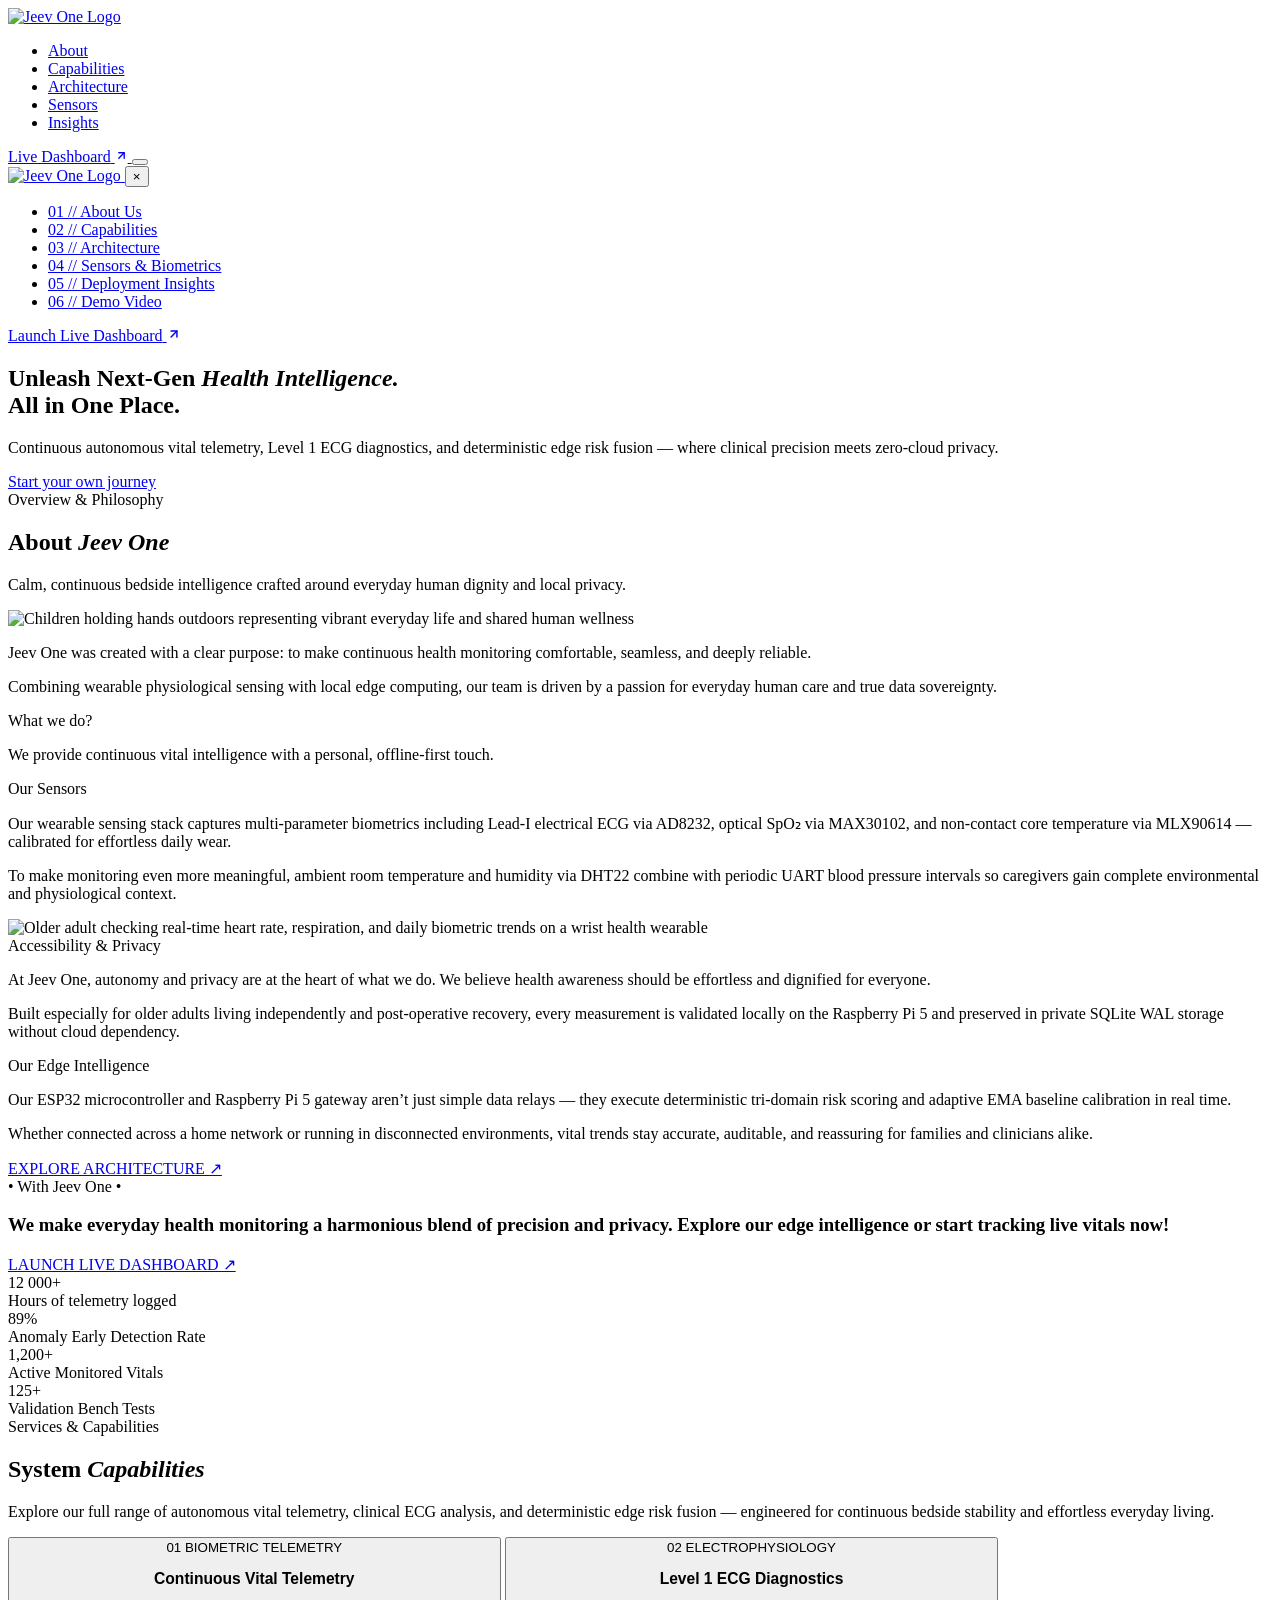
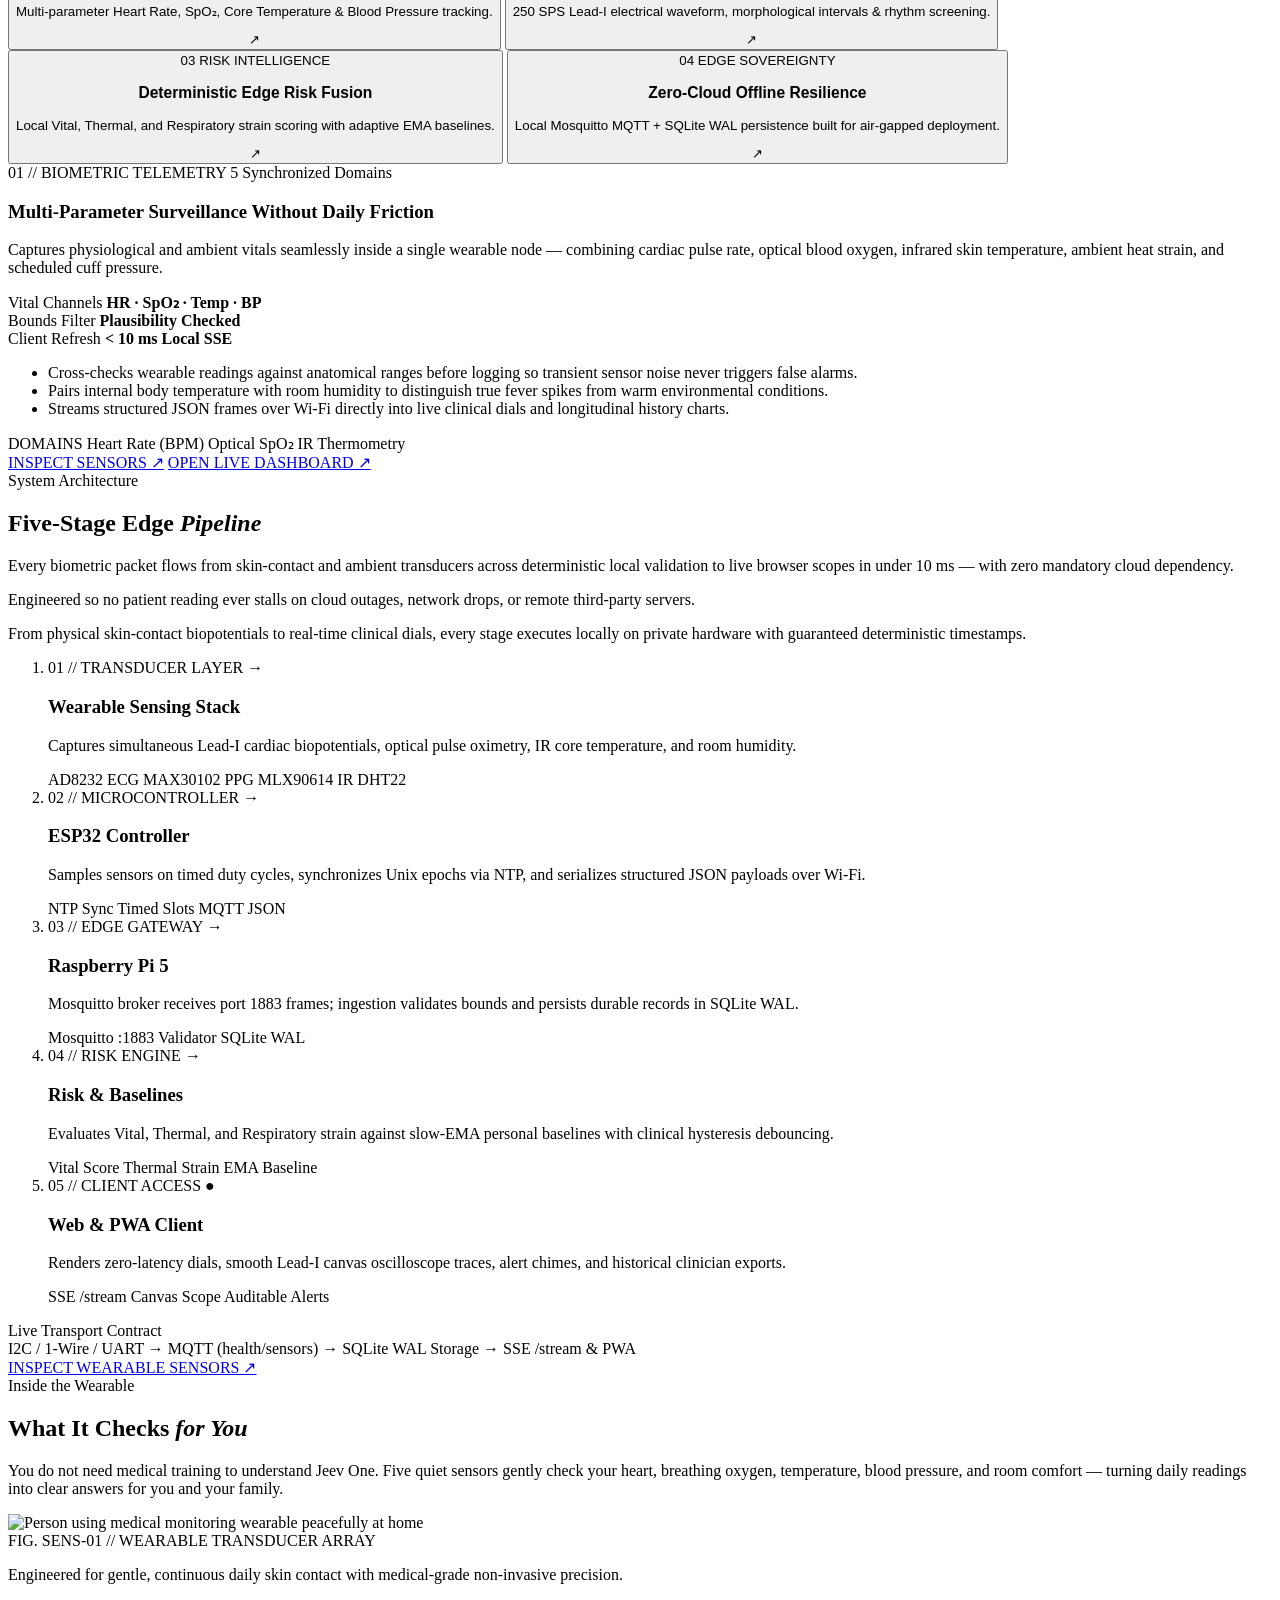
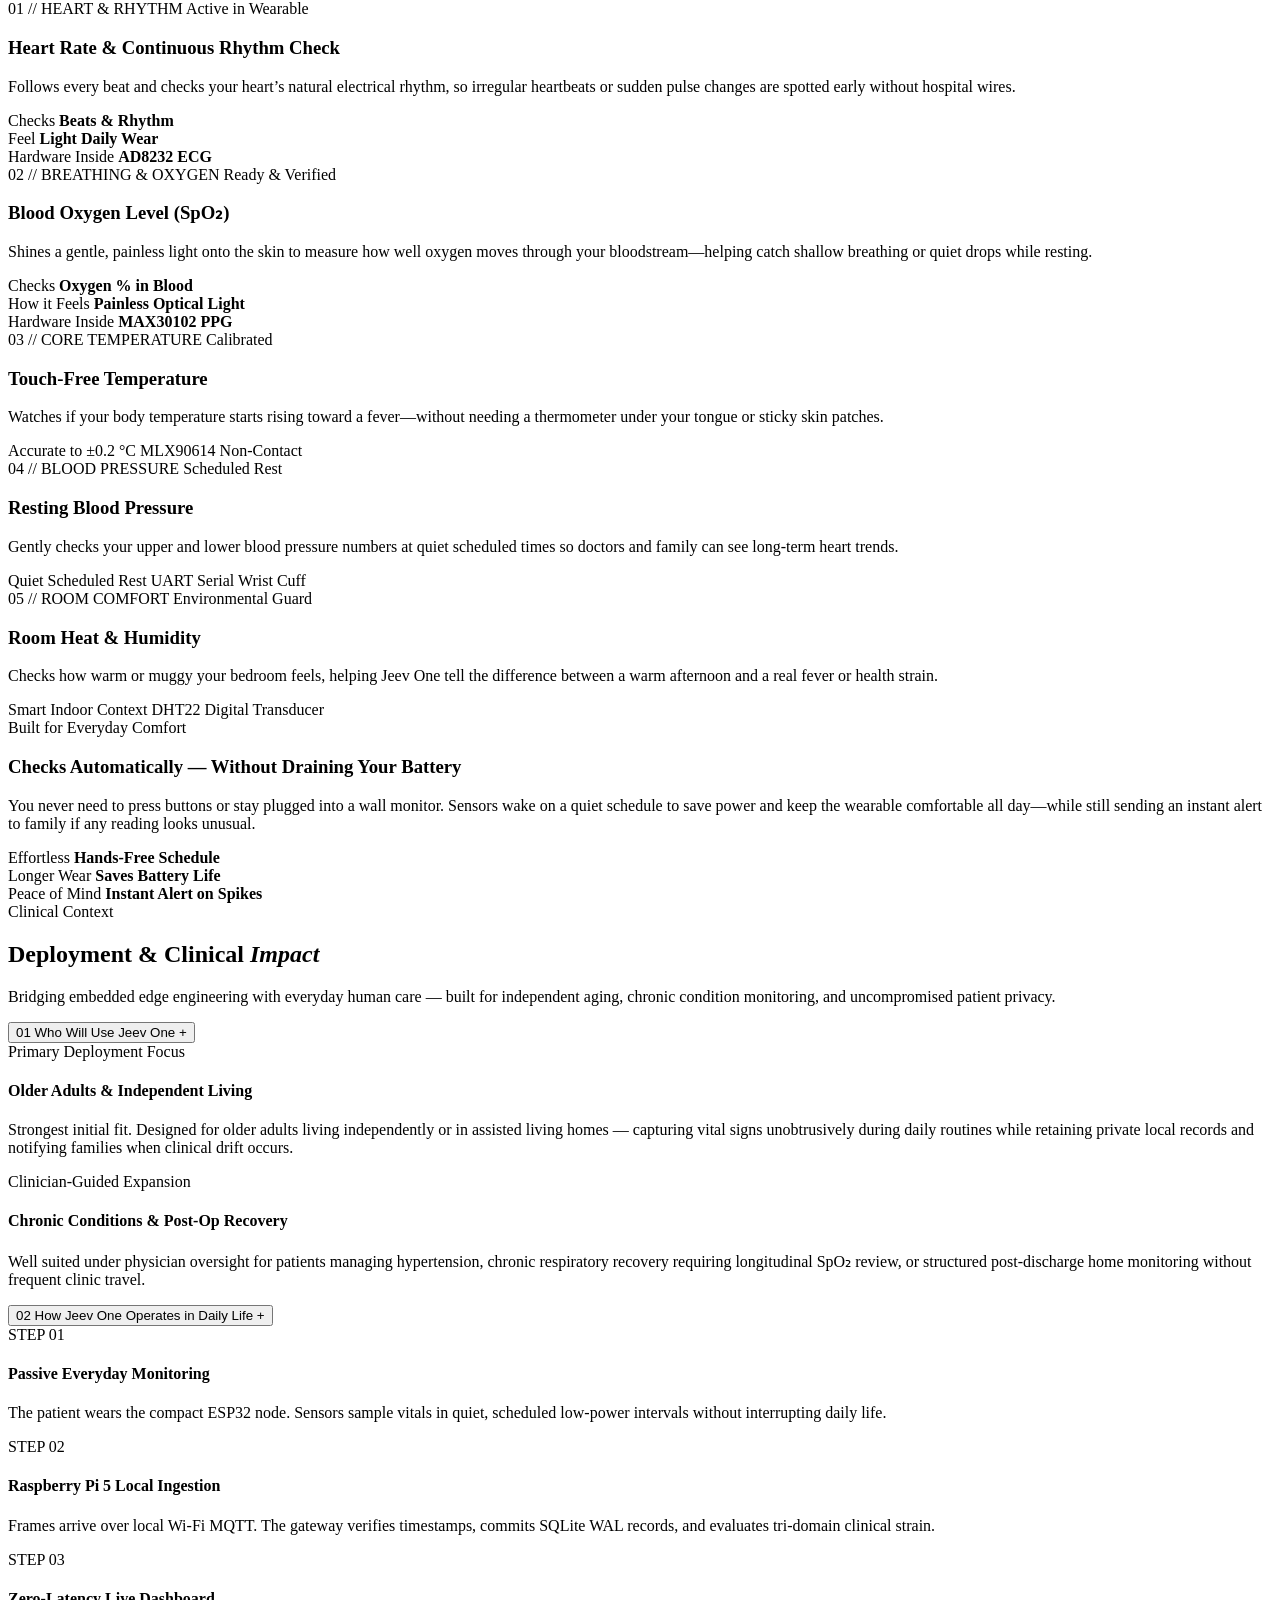
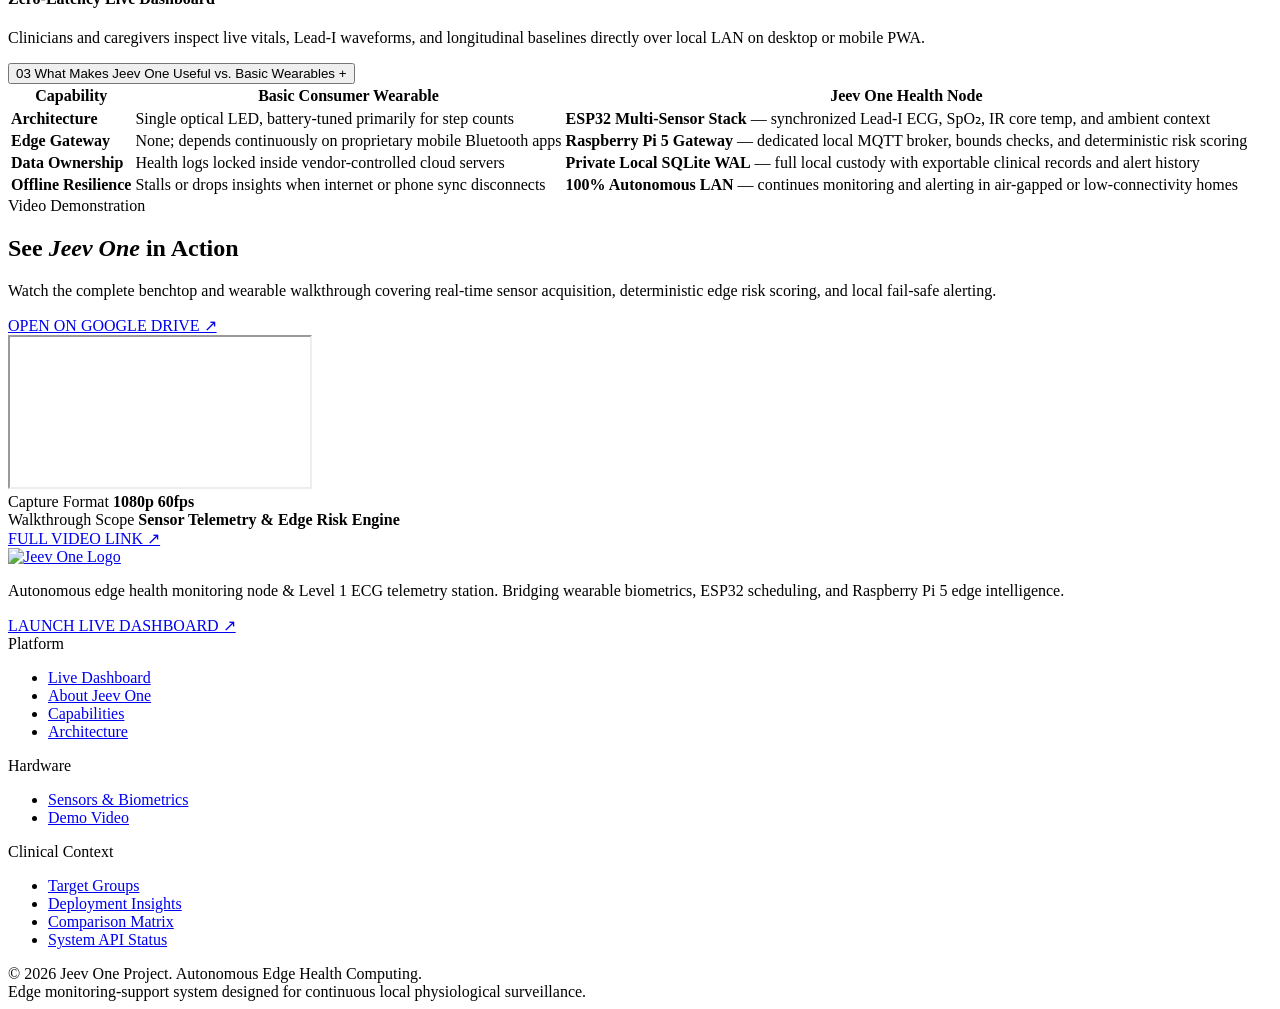
==== commit 48dba352: "Remove Hardware Prototypes & Schematics gallery section and navigation links from landing page" ====
--- a/dashboard/templates/landing.html
+++ b/dashboard/templates/landing.html
@@ -22,7 +22,7 @@
   <link rel="icon" type="image/png" sizes="192x192" href="/static/icons/icon-192x192.png" />
   <link rel="icon" type="image/png" href="/static/images/favicon.png" />
 
-  <link rel="stylesheet" href="/static/css/landing.css?v=10.4.0" />
+  <link rel="stylesheet" href="/static/css/landing.css?v=10.5.0" />
 </head>
 <body class="light-theme">
 
@@ -40,7 +40,6 @@
           <li><a href="#architecture" class="nav-item">Architecture</a></li>
           <li><a href="#sensors" class="nav-item">Sensors</a></li>
           <li><a href="#insights" class="nav-item">Insights</a></li>
-          <li><a href="#gallery" class="nav-item">Hardware</a></li>
         </ul>
       </nav>
 
@@ -75,7 +74,6 @@
         <li><a href="#sensors" class="drawer-link">04 // Sensors &amp; Biometrics</a></li>
         <li><a href="#insights" class="drawer-link">05 // Deployment Insights</a></li>
         <li><a href="#video" class="drawer-link">06 // Demo Video</a></li>
-        <li><a href="#gallery" class="drawer-link">07 // Hardware Gallery</a></li>
       </ul>
       <div class="drawer-cta-box">
         <a href="/dashboard" class="btn-pill-dark drawer-cta-btn">
@@ -669,7 +667,7 @@
               <span class="contract-node">SSE /stream &amp; PWA</span>
             </div>
           </div>
-          <a href="#gallery" class="editorial-cta-link contract-cta">INSPECT HARDWARE &amp; SCHEMATICS ↗</a>
+          <a href="#sensors" class="editorial-cta-link contract-cta">INSPECT WEARABLE SENSORS ↗</a>
         </div>
       </div>
     </section>
@@ -1029,70 +1027,6 @@
       </div>
     </section>
 
-    <!-- ══ Section: Hardware & Schematics Gallery (Warm Alabaster #eeece0) ═════ -->
-    <section class="gallery-editorial-section" id="gallery">
-      <div class="section-container">
-        <div class="editorial-section-header">
-          <div class="editorial-header-left">
-            <span class="editorial-micro-heading">Hardware Artifacts</span>
-            <h2 class="editorial-display-heading">Prototypes &amp; <em>Schematics</em></h2>
-          </div>
-          <div class="editorial-header-right">
-            <p class="editorial-header-copy">
-              Explore the benchtop dual-processor validation build, forearm wearable field unit, and complete electronic wiring schematic. Select any plate to inspect in full view.
-            </p>
-          </div>
-        </div>
-
-        <div class="gallery-editorial-grid">
-          <!-- Plate 01: Benchtop Assembly -->
-          <article class="gallery-editorial-card" data-full="/static/images/prototype1.webp" data-title="Jeev One Benchtop Validation Assembly" data-desc="Dual-processor edge assembly connecting the ESP32 biometric acquisition node with Raspberry Pi 5 telemetry host and breadboard sensor array." tabindex="0" role="button" aria-label="Expand Benchtop Validation Assembly">
-            <div class="gallery-plate-frame">
-              <img src="/static/images/prototype1.webp" alt="Jeev One Benchtop Validation Assembly" loading="lazy" />
-            </div>
-            <div class="gallery-plate-meta">
-              <span class="gallery-fig-tag">FIG. 01 · BENCHTOP VALIDATION</span>
-              <span class="gallery-expand-cue" aria-hidden="true">EXPAND +</span>
-            </div>
-            <h3 class="gallery-plate-title">Benchtop Validation Assembly</h3>
-            <p class="gallery-plate-desc">
-              Interconnects the ESP32 sensor multiplexer, MLX90614 infrared transducer, DHT22 monitor, and Raspberry Pi 5 edge host.
-            </p>
-          </article>
-
-          <!-- Plate 02: Wearable Arm Integration -->
-          <article class="gallery-editorial-card" data-full="/static/images/prototype3.webp" data-title="Jeev One Wearable Field Demo" data-desc="Forearm-mounted working prototype demonstrating concurrent acquisition of blood pressure, SpO2, heart rate, skin temperature, and environmental heat strain." tabindex="0" role="button" aria-label="Expand Wearable Arm Integration">
-            <div class="gallery-plate-frame">
-              <img src="/static/images/prototype3.webp" alt="Jeev One Wearable Field Demo" loading="lazy" />
-            </div>
-            <div class="gallery-plate-meta">
-              <span class="gallery-fig-tag">FIG. 02 · WORKING DEMO</span>
-              <span class="gallery-expand-cue" aria-hidden="true">EXPAND +</span>
-            </div>
-            <h3 class="gallery-plate-title">Wearable Arm Integration</h3>
-            <p class="gallery-plate-desc">
-              Forearm-mounted working prototype pairing the sensor band, optical PPG probe, MLX90614 thermopile, and wrist BP cuff.
-            </p>
-          </article>
-
-          <!-- Plate 03: System Circuit Wiring Diagram -->
-          <article class="gallery-editorial-card" data-full="/static/images/circuit_diagram.webp?v=3" data-title="Jeev One Circuit &amp; Schematic Diagram" data-desc="Complete electronic schematic depicting I2C, UART, 1-Wire, and GPIO signal routing to ESP32, AD8232 ECG sensor, and Raspberry Pi 5 with 3.5-inch touch LCD." tabindex="0" role="button" aria-label="Expand System Circuit Wiring Diagram">
-            <div class="gallery-plate-frame">
-              <img src="/static/images/circuit_diagram.webp?v=3" alt="Jeev One Circuit Wiring Diagram" loading="lazy" />
-            </div>
-            <div class="gallery-plate-meta">
-              <span class="gallery-fig-tag">FIG. 03 · ELECTRONIC SCHEMATIC</span>
-              <span class="gallery-expand-cue" aria-hidden="true">EXPAND +</span>
-            </div>
-            <h3 class="gallery-plate-title">System Circuit Wiring Diagram</h3>
-            <p class="gallery-plate-desc">
-              Complete wiring schematic detailing I2C pull-ups, UART RX/TX channels, 5V power rails, AD8232 leads, and 3.5&quot; touch display.
-            </p>
-          </article>
-        </div>
-      </div>
-    </section>
-
   </main>
 
   <!-- ══ Editorial Footer (Warm Sand #e6e3d2) ════════════════════════════════ -->
@@ -1124,7 +1058,6 @@
           <ul class="footer-links">
             <li><a href="#sensors">Sensors &amp; Biometrics</a></li>
             <li><a href="#video">Demo Video</a></li>
-            <li><a href="#gallery">Schematics Gallery</a></li>
           </ul>
         </div>
 
@@ -1146,21 +1079,6 @@
     </div>
   </footer>
 
-  <!-- ══ Lightbox Modal for Gallery Images ════════════════════════════════════ -->
-  <div id="gallery-lightbox" class="gallery-lightbox" aria-hidden="true" role="dialog" aria-modal="true">
-    <div class="lightbox-backdrop" id="lightbox-backdrop"></div>
-    <div class="lightbox-dialog">
-      <button class="lightbox-close-btn" id="lightbox-close-btn" aria-label="Close expanded view">&times;</button>
-      <div class="lightbox-image-wrap">
-        <img id="lightbox-img" src="" alt="Expanded hardware view">
-      </div>
-      <div class="lightbox-details">
-        <h4 id="lightbox-title" class="lightbox-title"></h4>
-        <p id="lightbox-desc" class="lightbox-desc"></p>
-      </div>
-    </div>
-  </div>
-
-  <script src="/static/js/landing.js?v=9.1.0"></script>
+  <script src="/static/js/landing.js?v=9.2.0"></script>
 </body>
 </html>
